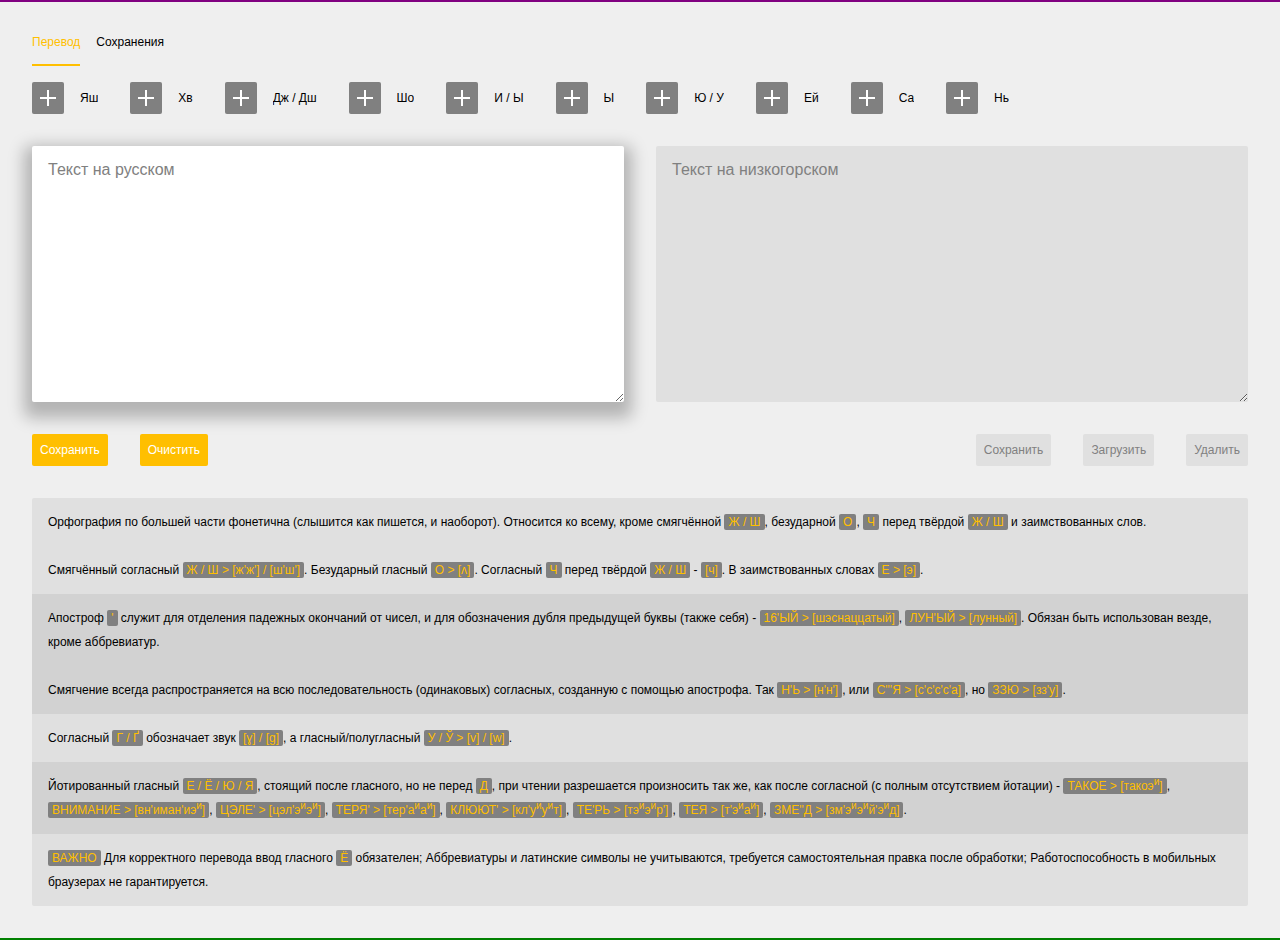
==== Translator.html @ 70d5c2d0 "Add files via upload" ====
<html>
<head>
	<title>Переводчик ~ НГСР</title>

	<link rel="icon" type="image/png" href="Icon.png" />
	<meta name="HandheldFriendly" content="true" />

	<style>
		* {
			margin: 0;
			padding: 0;

			outline: none;

			--color-black: #000000;
			--color-black-0625: rgba(0,0,0,0.0625);
			--color-black-125: rgba(0,0,0,0.125);
			--color-black-25: rgba(0,0,0,0.25);
			--color-gray: #808080;
			--color-white: #ffffff;
			--color-white-75: rgba(255,255,255,0.75);
			--color-orange: #ffbf00;
			--color-purple: #800080;
			--color-green: #008000;
		}

		html {
			background: var(--color-white);
		}

		body {
			display: flex;
			flex-direction: column;

			min-width: 768px;

			background: var(--color-black-0625);
		}

		body,
		button,
		select,
		input,
		textarea {
			color: var(--color-black);
			font: 12px Arial;
			line-height: 16px;
		}

		ul, ol {
			list-style: none;
		}

		button:not(:disabled):hover {
			cursor: pointer;
		}

		::placeholder {
			color: var(--color-gray);

			opacity: 1;
		}

		::selection {
			background: var(--color-orange);

			color: var(--color-white);
		}

		[_header] {
			height: 2px;

			background: var(--color-purple);
		}

		[_content] {
			padding: 32px;
		}

		[_flex] {
			display: flex;
		}

		[_flex~="h"] {
			flex-direction: row;
		}

		[_flex~="h"]:not([_flex~="stack"]) > *:not(:first-child) {
			margin-left: 32px;

			transition: 250ms ease margin-left;
		}

		[_flex~="v"] {
			flex-direction: column;
		}

		[_flex~="v"]:not([_flex~="stack"]) > *:not(:first-child) {
			margin-top: 32px;

			transition: 250ms ease margin-top;
		}

		[_flex~="space"] {
			justify-content: space-between;
		}

		[_flex~="center"] {
			align-items: center;
		}

		ul[_tab-switch] {
			display: flex;
		}

		ul[_tab-switch] li {
			position: relative;

			transition: 250ms ease;
			transition-property: margin-left, color;
			cursor: pointer;
		}

		ul[_tab-switch] li:not(:first-child) {
			margin-left: 16px;
		}

		ul[_tab-switch] li:hover {
			color: var(--color-gray);
		}

		ul[_tab-switch] li[current_] {
			color: var(--color-orange);

			cursor: default;
		}

		ul[_tab-switch] li:before,
		ul[_tab-switch] li:after {
			content: '';

			position: absolute;

			background: var(--color-gray);

			transition: 250ms ease;
			transition-property: background, opacity, transform;
		}

		ul[_tab-switch] li:before {
			top: 0;
			left: -16px;
			bottom: 0;

			width: 2px;

			opacity: 0;
			transform: scaleY(0);
		}

		ul[_tab-switch] li[current_]:before {
			background: var(--color-orange);

			transform: scaleY(1);
		}

		ul[_tab-switch] li:after {
			left: 0;
			right: 0;
			bottom: -16px;

			height: 2px;

			transform: scaleX(0);
		}

		ul[_tab-switch] li:hover:after {
			transform: scaleX(0.5);
		}

		ul[_tab-switch] li:not([data-tab-ref]):hover:after {
			transform: scaleX(0);
		}

		ul[_tab-switch] li[current_]:after {
			background: var(--color-orange);

			transform: scaleX(1);
		}

		[_tab] > *:not([current_]) {
			display: none;
		}

		[label_] {
			display: flex;
			align-items: center;

			min-width: 0;
		}

		[label_]:after {
			content: attr(label_);

			overflow: hidden;

			margin-left: 16px;

			text-overflow: ellipsis;
			white-space: nowrap;

			transition: 250ms ease margin-left;
		}

		[tip_] {
			position: relative;
		}

		[tip_]:before {
			content: attr(tip_);

			display: table;

			position: absolute;
			top: 100%;
			left: 50%;

			margin-top: 16px;
			padding: 8px;

			min-width: 16px;

			background: var(--color-white-75);
			backdrop-filter: blur(2px);
			border-radius: 2px;
			box-shadow: 0 2px 4px var(--color-black-25);

			text-align: center;
			white-space: nowrap;

			opacity: 0;
			transition: 250ms ease;
			transition-property: opacity, transform;
			transform: translate(-50%, -16px);
			pointer-events: none;
		}

		[tip_]:hover:before {
			opacity: 1;
			transition-delay: 1s;
			transform: translateX(-50%);
		}

		label {
			cursor: pointer;
			user-select: none;
		}

		label input {
			width: 0;
			height: 0;
		}

		label[_switch] {
			flex-shrink: 0;

			width: 64px;
			height: 32px;

			background: var(--color-black-0625);
			border-radius: 2px;

			transition: 250ms ease;
			transition-property: width, height;
		}

		label[_switch] div {
			display: flex;
			align-items: center;
			justify-content: center;

			width: 32px;
			height: 32px;

			background: var(--color-gray);
			border-radius: 2px;
			box-shadow: 0 0 0 16px transparent;

			transition: 250ms ease;
			transition-property: width, height, background, box-shadow, opacity, transform;
		}

		label[_switch]:hover div {
			opacity: 0.5;
		}

		label[_switch] input:focus + div {
			box-shadow: 0 0 0 2px var(--color-black-125);
		}

		label[_switch] input:checked + div {
			background: var(--color-orange);

			transform: translateX(100%);
		}

		label[_switch] div:before,
		label[_switch] div:after {
			content: '';

			position: absolute;

			width: 16px;
			height: 2px;

			background: var(--color-white);

			transition: 250ms ease;
			transition-property: width, height, transform;
			transform: none;
		}

		label[_switch] div:after {
			transform: rotate(90deg);
		}

		label[_switch] input:checked + div:before,
		label[_switch] input:checked + div:after {
			transform: rotate(180deg);
		}

		label[_file] div {
			padding: 8px;

			min-width: 32px;

			background: var(--color-orange);
			border-radius: 2px;
			box-shadow: 0 0 0 16px transparent;

			color: var(--color-white);

			transition: 250ms ease;
			transition-property: box-shadow, opacity;
		}

		label[_file]:hover div {
			opacity: 0.5;
		}

		label[_file] input:focus + div {
			box-shadow: 0 0 0 2px var(--color-black-125);
		}

		textarea {
			flex: 1;

			min-height: 256px;

			padding: 16px;

			border: none;
			border-radius: 2px;
			box-shadow:
				0 8px 16px 8px var(--color-black-25),
				0 0 0 16px transparent;

			transition: 250ms ease;
			transition-property: margin-top, margin-left, padding, box-shadow, font-size, line-height!important;
		}

		textarea:focus {
			box-shadow:
				0 8px 16px 8px var(--color-black-25),
				0 0 0 2px var(--color-black-125);
		}

		textarea[zoom_] {
			padding: 8px 16px;

			font-size: 16px;
			line-height: 32px;
		}

		textarea[readonly] {
			flex: 1;

			background: var(--color-black-0625);
			box-shadow: none;
		}

		button {
			padding: 8px;

			min-width: 32px;

			background: var(--color-orange);
			border: none;
			border-radius: 2px;
			box-shadow: 0 0 0 16px transparent;

			color: var(--color-white);

			transition: 250ms ease;
			transition-property: margin-top, margin-left, box-shadow, opacity!important;
			user-select: none;
		}

		button:hover {
			opacity: 0.5;
		}

		button:focus {
			box-shadow: 0 0 0 2px var(--color-black-125);
		}

		button:not([onclick]) {
			background: var(--color-black-0625);

			color: var(--color-gray);

			pointer-events: none;
		}

		ul[_list] {
			display: flex;
			flex-direction: column;

			overflow: hidden;

			background: var(--color-white);
			border-radius: 2px;
			box-shadow: 0 8px 16px 8px var(--color-black-25);

			transition: 250ms ease box-shadow;
		}

		ul[_list="footnote"] {
			background: var(--color-black-0625);
			box-shadow: none;
		}

		ul[_list] li {
			padding: 16px;
		}

		ul[_list] li:nth-child(2n) {
			background: var(--color-black-0625);
		}

		ul[_list="footnote"] li {
			padding: 12px 16px;

			line-height: 24px;
		}

		ul[_list="save"] li {
			display: flex;
			align-items: center;
		}

		ul[_list="save"] li > *:first-child {
			flex: 1 1;

			height: 16px;
			overflow: hidden;

			text-overflow: ellipsis;
			white-space: nowrap;
		}

		ul[_list="save"] li > *:not(:first-child) {
			margin-left: 16px;
		}

		ul[_list] b {
			display: inline-block;

			padding: 0 4px;

			background: var(--color-gray);
			border-radius: 2px;

			color: var(--color-orange);
			font-weight: normal;
			line-height: 16px;
		}

		ul[_list] sup {
			display: inline-block;

			margin-top: -4px;

			vertical-align: top;
			font-size: 10px;
		}

		@media screen and (max-width: 1366px) {
			label[_switch] {
				width: 32px;
			}

			label[_switch] input:checked + div {
				transform: translateX(0);
			}
		}

		@media screen and (max-width: 1024px) {
			[_flex~="h"]:not([_flex~="stack"]) > *:not(:first-child) {
				margin-left: 16px;
			}

			[_flex~="v"]:not([_flex~="stack"]) > *:not(:first-child) {
				margin-top: 16px;
			}

			ul[_tab-switch] li[current_] {
				margin-left: 16px;
			}

			ul[_tab-switch] li:not(:first-child)[current_] {
				margin-left: 32px;
			}

			ul[_tab-switch] li:before {
				opacity: 1;
			}

			ul[_tab-switch] li:after {
				opacity: 0;
			}

			label[_switch],
			label[_switch] div {
				width: 16px;
				height: 16px;
			}

			label[_switch] div:before,
			label[_switch] div:after {
				width: 8px;
			}

			textarea {
				box-shadow:
					0 4px 8px 4px var(--color-black-25),
					0 0 0 16px transparent;
			}

			textarea:not([readonly]):focus {
				box-shadow:
					0 4px 8px 4px var(--color-black-25),
					0 0 0 2px var(--color-black-125);
			}

			ul[_list]:not([_list="footnote"]) {
				box-shadow: 0 4px 8px 4px var(--color-black-25);
			}
		}

		[_footer] {
			height: 2px;

			margin-top: auto;

			background: var(--color-green);
		}
	</style>
	<script>
		//jQuery v3.4.1 | (c) JS Foundation and other contributors | jquery.org/license
		!function(e,t){"use strict";"object"==typeof module&&"object"==typeof module.exports?module.exports=e.document?t(e,!0):function(e){if(!e.document)throw new Error("jQuery requires a window with a document");return t(e)}:t(e)}("undefined"!=typeof window?window:this,function(C,e){"use strict";var t=[],E=C.document,r=Object.getPrototypeOf,s=t.slice,g=t.concat,u=t.push,i=t.indexOf,n={},o=n.toString,v=n.hasOwnProperty,a=v.toString,l=a.call(Object),y={},m=function(e){return"function"==typeof e&&"number"!=typeof e.nodeType},x=function(e){return null!=e&&e===e.window},c={type:!0,src:!0,nonce:!0,noModule:!0};function b(e,t,n){var r,i,o=(n=n||E).createElement("script");if(o.text=e,t)for(r in c)(i=t[r]||t.getAttribute&&t.getAttribute(r))&&o.setAttribute(r,i);n.head.appendChild(o).parentNode.removeChild(o)}function w(e){return null==e?e+"":"object"==typeof e||"function"==typeof e?n[o.call(e)]||"object":typeof e}var f="3.4.1",k=function(e,t){return new k.fn.init(e,t)},p=/^[\s\uFEFF\xA0]+|[\s\uFEFF\xA0]+$/g;function d(e){var t=!!e&&"length"in e&&e.length,n=w(e);return!m(e)&&!x(e)&&("array"===n||0===t||"number"==typeof t&&0<t&&t-1 in e)}k.fn=k.prototype={jquery:f,constructor:k,length:0,toArray:function(){return s.call(this)},get:function(e){return null==e?s.call(this):e<0?this[e+this.length]:this[e]},pushStack:function(e){var t=k.merge(this.constructor(),e);return t.prevObject=this,t},each:function(e){return k.each(this,e)},map:function(n){return this.pushStack(k.map(this,function(e,t){return n.call(e,t,e)}))},slice:function(){return this.pushStack(s.apply(this,arguments))},first:function(){return this.eq(0)},last:function(){return this.eq(-1)},eq:function(e){var t=this.length,n=+e+(e<0?t:0);return this.pushStack(0<=n&&n<t?[this[n]]:[])},end:function(){return this.prevObject||this.constructor()},push:u,sort:t.sort,splice:t.splice},k.extend=k.fn.extend=function(){var e,t,n,r,i,o,a=arguments[0]||{},s=1,u=arguments.length,l=!1;for("boolean"==typeof a&&(l=a,a=arguments[s]||{},s++),"object"==typeof a||m(a)||(a={}),s===u&&(a=this,s--);s<u;s++)if(null!=(e=arguments[s]))for(t in e)r=e[t],"__proto__"!==t&&a!==r&&(l&&r&&(k.isPlainObject(r)||(i=Array.isArray(r)))?(n=a[t],o=i&&!Array.isArray(n)?[]:i||k.isPlainObject(n)?n:{},i=!1,a[t]=k.extend(l,o,r)):void 0!==r&&(a[t]=r));return a},k.extend({expando:"jQuery"+(f+Math.random()).replace(/\D/g,""),isReady:!0,error:function(e){throw new Error(e)},noop:function(){},isPlainObject:function(e){var t,n;return!(!e||"[object Object]"!==o.call(e))&&(!(t=r(e))||"function"==typeof(n=v.call(t,"constructor")&&t.constructor)&&a.call(n)===l)},isEmptyObject:function(e){var t;for(t in e)return!1;return!0},globalEval:function(e,t){b(e,{nonce:t&&t.nonce})},each:function(e,t){var n,r=0;if(d(e)){for(n=e.length;r<n;r++)if(!1===t.call(e[r],r,e[r]))break}else for(r in e)if(!1===t.call(e[r],r,e[r]))break;return e},trim:function(e){return null==e?"":(e+"").replace(p,"")},makeArray:function(e,t){var n=t||[];return null!=e&&(d(Object(e))?k.merge(n,"string"==typeof e?[e]:e):u.call(n,e)),n},inArray:function(e,t,n){return null==t?-1:i.call(t,e,n)},merge:function(e,t){for(var n=+t.length,r=0,i=e.length;r<n;r++)e[i++]=t[r];return e.length=i,e},grep:function(e,t,n){for(var r=[],i=0,o=e.length,a=!n;i<o;i++)!t(e[i],i)!==a&&r.push(e[i]);return r},map:function(e,t,n){var r,i,o=0,a=[];if(d(e))for(r=e.length;o<r;o++)null!=(i=t(e[o],o,n))&&a.push(i);else for(o in e)null!=(i=t(e[o],o,n))&&a.push(i);return g.apply([],a)},guid:1,support:y}),"function"==typeof Symbol&&(k.fn[Symbol.iterator]=t[Symbol.iterator]),k.each("Boolean Number String Function Array Date RegExp Object Error Symbol".split(" "),function(e,t){n["[object "+t+"]"]=t.toLowerCase()});var h=function(n){var e,d,b,o,i,h,f,g,w,u,l,T,C,a,E,v,s,c,y,k="sizzle"+1*new Date,m=n.document,S=0,r=0,p=ue(),x=ue(),N=ue(),A=ue(),D=function(e,t){return e===t&&(l=!0),0},j={}.hasOwnProperty,t=[],q=t.pop,L=t.push,H=t.push,O=t.slice,P=function(e,t){for(var n=0,r=e.length;n<r;n++)if(e[n]===t)return n;return-1},R="checked|selected|async|autofocus|autoplay|controls|defer|disabled|hidden|ismap|loop|multiple|open|readonly|required|scoped",M="[\\x20\\t\\r\\n\\f]",I="(?:\\\\.|[\\w-]|[^\0-\\xa0])+",W="\\["+M+"*("+I+")(?:"+M+"*([*^$|!~]?=)"+M+"*(?:'((?:\\\\.|[^\\\\'])*)'|\"((?:\\\\.|[^\\\\\"])*)\"|("+I+"))|)"+M+"*\\]",$=":("+I+")(?:\\((('((?:\\\\.|[^\\\\'])*)'|\"((?:\\\\.|[^\\\\\"])*)\")|((?:\\\\.|[^\\\\()[\\]]|"+W+")*)|.*)\\)|)",F=new RegExp(M+"+","g"),B=new RegExp("^"+M+"+|((?:^|[^\\\\])(?:\\\\.)*)"+M+"+$","g"),_=new RegExp("^"+M+"*,"+M+"*"),z=new RegExp("^"+M+"*([>+~]|"+M+")"+M+"*"),U=new RegExp(M+"|>"),X=new RegExp($),V=new RegExp("^"+I+"$"),G={ID:new RegExp("^#("+I+")"),CLASS:new RegExp("^\\.("+I+")"),TAG:new RegExp("^("+I+"|[*])"),ATTR:new RegExp("^"+W),PSEUDO:new RegExp("^"+$),CHILD:new RegExp("^:(only|first|last|nth|nth-last)-(child|of-type)(?:\\("+M+"*(even|odd|(([+-]|)(\\d*)n|)"+M+"*(?:([+-]|)"+M+"*(\\d+)|))"+M+"*\\)|)","i"),bool:new RegExp("^(?:"+R+")$","i"),needsContext:new RegExp("^"+M+"*[>+~]|:(even|odd|eq|gt|lt|nth|first|last)(?:\\("+M+"*((?:-\\d)?\\d*)"+M+"*\\)|)(?=[^-]|$)","i")},Y=/HTML$/i,Q=/^(?:input|select|textarea|button)$/i,J=/^h\d$/i,K=/^[^{]+\{\s*\[native \w/,Z=/^(?:#([\w-]+)|(\w+)|\.([\w-]+))$/,ee=/[+~]/,te=new RegExp("\\\\([\\da-f]{1,6}"+M+"?|("+M+")|.)","ig"),ne=function(e,t,n){var r="0x"+t-65536;return r!=r||n?t:r<0?String.fromCharCode(r+65536):String.fromCharCode(r>>10|55296,1023&r|56320)},re=/([\0-\x1f\x7f]|^-?\d)|^-$|[^\0-\x1f\x7f-\uFFFF\w-]/g,ie=function(e,t){return t?"\0"===e?"\ufffd":e.slice(0,-1)+"\\"+e.charCodeAt(e.length-1).toString(16)+" ":"\\"+e},oe=function(){T()},ae=be(function(e){return!0===e.disabled&&"fieldset"===e.nodeName.toLowerCase()},{dir:"parentNode",next:"legend"});try{H.apply(t=O.call(m.childNodes),m.childNodes),t[m.childNodes.length].nodeType}catch(e){H={apply:t.length?function(e,t){L.apply(e,O.call(t))}:function(e,t){var n=e.length,r=0;while(e[n++]=t[r++]);e.length=n-1}}}function se(t,e,n,r){var i,o,a,s,u,l,c,f=e&&e.ownerDocument,p=e?e.nodeType:9;if(n=n||[],"string"!=typeof t||!t||1!==p&&9!==p&&11!==p)return n;if(!r&&((e?e.ownerDocument||e:m)!==C&&T(e),e=e||C,E)){if(11!==p&&(u=Z.exec(t)))if(i=u[1]){if(9===p){if(!(a=e.getElementById(i)))return n;if(a.id===i)return n.push(a),n}else if(f&&(a=f.getElementById(i))&&y(e,a)&&a.id===i)return n.push(a),n}else{if(u[2])return H.apply(n,e.getElementsByTagName(t)),n;if((i=u[3])&&d.getElementsByClassName&&e.getElementsByClassName)return H.apply(n,e.getElementsByClassName(i)),n}if(d.qsa&&!A[t+" "]&&(!v||!v.test(t))&&(1!==p||"object"!==e.nodeName.toLowerCase())){if(c=t,f=e,1===p&&U.test(t)){(s=e.getAttribute("id"))?s=s.replace(re,ie):e.setAttribute("id",s=k),o=(l=h(t)).length;while(o--)l[o]="#"+s+" "+xe(l[o]);c=l.join(","),f=ee.test(t)&&ye(e.parentNode)||e}try{return H.apply(n,f.querySelectorAll(c)),n}catch(e){A(t,!0)}finally{s===k&&e.removeAttribute("id")}}}return g(t.replace(B,"$1"),e,n,r)}function ue(){var r=[];return function e(t,n){return r.push(t+" ")>b.cacheLength&&delete e[r.shift()],e[t+" "]=n}}function le(e){return e[k]=!0,e}function ce(e){var t=C.createElement("fieldset");try{return!!e(t)}catch(e){return!1}finally{t.parentNode&&t.parentNode.removeChild(t),t=null}}function fe(e,t){var n=e.split("|"),r=n.length;while(r--)b.attrHandle[n[r]]=t}function pe(e,t){var n=t&&e,r=n&&1===e.nodeType&&1===t.nodeType&&e.sourceIndex-t.sourceIndex;if(r)return r;if(n)while(n=n.nextSibling)if(n===t)return-1;return e?1:-1}function de(t){return function(e){return"input"===e.nodeName.toLowerCase()&&e.type===t}}function he(n){return function(e){var t=e.nodeName.toLowerCase();return("input"===t||"button"===t)&&e.type===n}}function ge(t){return function(e){return"form"in e?e.parentNode&&!1===e.disabled?"label"in e?"label"in e.parentNode?e.parentNode.disabled===t:e.disabled===t:e.isDisabled===t||e.isDisabled!==!t&&ae(e)===t:e.disabled===t:"label"in e&&e.disabled===t}}function ve(a){return le(function(o){return o=+o,le(function(e,t){var n,r=a([],e.length,o),i=r.length;while(i--)e[n=r[i]]&&(e[n]=!(t[n]=e[n]))})})}function ye(e){return e&&"undefined"!=typeof e.getElementsByTagName&&e}for(e in d=se.support={},i=se.isXML=function(e){var t=e.namespaceURI,n=(e.ownerDocument||e).documentElement;return!Y.test(t||n&&n.nodeName||"HTML")},T=se.setDocument=function(e){var t,n,r=e?e.ownerDocument||e:m;return r!==C&&9===r.nodeType&&r.documentElement&&(a=(C=r).documentElement,E=!i(C),m!==C&&(n=C.defaultView)&&n.top!==n&&(n.addEventListener?n.addEventListener("unload",oe,!1):n.attachEvent&&n.attachEvent("onunload",oe)),d.attributes=ce(function(e){return e.className="i",!e.getAttribute("className")}),d.getElementsByTagName=ce(function(e){return e.appendChild(C.createComment("")),!e.getElementsByTagName("*").length}),d.getElementsByClassName=K.test(C.getElementsByClassName),d.getById=ce(function(e){return a.appendChild(e).id=k,!C.getElementsByName||!C.getElementsByName(k).length}),d.getById?(b.filter.ID=function(e){var t=e.replace(te,ne);return function(e){return e.getAttribute("id")===t}},b.find.ID=function(e,t){if("undefined"!=typeof t.getElementById&&E){var n=t.getElementById(e);return n?[n]:[]}}):(b.filter.ID=function(e){var n=e.replace(te,ne);return function(e){var t="undefined"!=typeof e.getAttributeNode&&e.getAttributeNode("id");return t&&t.value===n}},b.find.ID=function(e,t){if("undefined"!=typeof t.getElementById&&E){var n,r,i,o=t.getElementById(e);if(o){if((n=o.getAttributeNode("id"))&&n.value===e)return[o];i=t.getElementsByName(e),r=0;while(o=i[r++])if((n=o.getAttributeNode("id"))&&n.value===e)return[o]}return[]}}),b.find.TAG=d.getElementsByTagName?function(e,t){return"undefined"!=typeof t.getElementsByTagName?t.getElementsByTagName(e):d.qsa?t.querySelectorAll(e):void 0}:function(e,t){var n,r=[],i=0,o=t.getElementsByTagName(e);if("*"===e){while(n=o[i++])1===n.nodeType&&r.push(n);return r}return o},b.find.CLASS=d.getElementsByClassName&&function(e,t){if("undefined"!=typeof t.getElementsByClassName&&E)return t.getElementsByClassName(e)},s=[],v=[],(d.qsa=K.test(C.querySelectorAll))&&(ce(function(e){a.appendChild(e).innerHTML="<a id='"+k+"'></a><select id='"+k+"-\r\\' msallowcapture=''><option selected=''></option></select>",e.querySelectorAll("[msallowcapture^='']").length&&v.push("[*^$]="+M+"*(?:''|\"\")"),e.querySelectorAll("[selected]").length||v.push("\\["+M+"*(?:value|"+R+")"),e.querySelectorAll("[id~="+k+"-]").length||v.push("~="),e.querySelectorAll(":checked").length||v.push(":checked"),e.querySelectorAll("a#"+k+"+*").length||v.push(".#.+[+~]")}),ce(function(e){e.innerHTML="<a href='' disabled='disabled'></a><select disabled='disabled'><option/></select>";var t=C.createElement("input");t.setAttribute("type","hidden"),e.appendChild(t).setAttribute("name","D"),e.querySelectorAll("[name=d]").length&&v.push("name"+M+"*[*^$|!~]?="),2!==e.querySelectorAll(":enabled").length&&v.push(":enabled",":disabled"),a.appendChild(e).disabled=!0,2!==e.querySelectorAll(":disabled").length&&v.push(":enabled",":disabled"),e.querySelectorAll("*,:x"),v.push(",.*:")})),(d.matchesSelector=K.test(c=a.matches||a.webkitMatchesSelector||a.mozMatchesSelector||a.oMatchesSelector||a.msMatchesSelector))&&ce(function(e){d.disconnectedMatch=c.call(e,"*"),c.call(e,"[s!='']:x"),s.push("!=",$)}),v=v.length&&new RegExp(v.join("|")),s=s.length&&new RegExp(s.join("|")),t=K.test(a.compareDocumentPosition),y=t||K.test(a.contains)?function(e,t){var n=9===e.nodeType?e.documentElement:e,r=t&&t.parentNode;return e===r||!(!r||1!==r.nodeType||!(n.contains?n.contains(r):e.compareDocumentPosition&&16&e.compareDocumentPosition(r)))}:function(e,t){if(t)while(t=t.parentNode)if(t===e)return!0;return!1},D=t?function(e,t){if(e===t)return l=!0,0;var n=!e.compareDocumentPosition-!t.compareDocumentPosition;return n||(1&(n=(e.ownerDocument||e)===(t.ownerDocument||t)?e.compareDocumentPosition(t):1)||!d.sortDetached&&t.compareDocumentPosition(e)===n?e===C||e.ownerDocument===m&&y(m,e)?-1:t===C||t.ownerDocument===m&&y(m,t)?1:u?P(u,e)-P(u,t):0:4&n?-1:1)}:function(e,t){if(e===t)return l=!0,0;var n,r=0,i=e.parentNode,o=t.parentNode,a=[e],s=[t];if(!i||!o)return e===C?-1:t===C?1:i?-1:o?1:u?P(u,e)-P(u,t):0;if(i===o)return pe(e,t);n=e;while(n=n.parentNode)a.unshift(n);n=t;while(n=n.parentNode)s.unshift(n);while(a[r]===s[r])r++;return r?pe(a[r],s[r]):a[r]===m?-1:s[r]===m?1:0}),C},se.matches=function(e,t){return se(e,null,null,t)},se.matchesSelector=function(e,t){if((e.ownerDocument||e)!==C&&T(e),d.matchesSelector&&E&&!A[t+" "]&&(!s||!s.test(t))&&(!v||!v.test(t)))try{var n=c.call(e,t);if(n||d.disconnectedMatch||e.document&&11!==e.document.nodeType)return n}catch(e){A(t,!0)}return 0<se(t,C,null,[e]).length},se.contains=function(e,t){return(e.ownerDocument||e)!==C&&T(e),y(e,t)},se.attr=function(e,t){(e.ownerDocument||e)!==C&&T(e);var n=b.attrHandle[t.toLowerCase()],r=n&&j.call(b.attrHandle,t.toLowerCase())?n(e,t,!E):void 0;return void 0!==r?r:d.attributes||!E?e.getAttribute(t):(r=e.getAttributeNode(t))&&r.specified?r.value:null},se.escape=function(e){return(e+"").replace(re,ie)},se.error=function(e){throw new Error("Syntax error, unrecognized expression: "+e)},se.uniqueSort=function(e){var t,n=[],r=0,i=0;if(l=!d.detectDuplicates,u=!d.sortStable&&e.slice(0),e.sort(D),l){while(t=e[i++])t===e[i]&&(r=n.push(i));while(r--)e.splice(n[r],1)}return u=null,e},o=se.getText=function(e){var t,n="",r=0,i=e.nodeType;if(i){if(1===i||9===i||11===i){if("string"==typeof e.textContent)return e.textContent;for(e=e.firstChild;e;e=e.nextSibling)n+=o(e)}else if(3===i||4===i)return e.nodeValue}else while(t=e[r++])n+=o(t);return n},(b=se.selectors={cacheLength:50,createPseudo:le,match:G,attrHandle:{},find:{},relative:{">":{dir:"parentNode",first:!0}," ":{dir:"parentNode"},"+":{dir:"previousSibling",first:!0},"~":{dir:"previousSibling"}},preFilter:{ATTR:function(e){return e[1]=e[1].replace(te,ne),e[3]=(e[3]||e[4]||e[5]||"").replace(te,ne),"~="===e[2]&&(e[3]=" "+e[3]+" "),e.slice(0,4)},CHILD:function(e){return e[1]=e[1].toLowerCase(),"nth"===e[1].slice(0,3)?(e[3]||se.error(e[0]),e[4]=+(e[4]?e[5]+(e[6]||1):2*("even"===e[3]||"odd"===e[3])),e[5]=+(e[7]+e[8]||"odd"===e[3])):e[3]&&se.error(e[0]),e},PSEUDO:function(e){var t,n=!e[6]&&e[2];return G.CHILD.test(e[0])?null:(e[3]?e[2]=e[4]||e[5]||"":n&&X.test(n)&&(t=h(n,!0))&&(t=n.indexOf(")",n.length-t)-n.length)&&(e[0]=e[0].slice(0,t),e[2]=n.slice(0,t)),e.slice(0,3))}},filter:{TAG:function(e){var t=e.replace(te,ne).toLowerCase();return"*"===e?function(){return!0}:function(e){return e.nodeName&&e.nodeName.toLowerCase()===t}},CLASS:function(e){var t=p[e+" "];return t||(t=new RegExp("(^|"+M+")"+e+"("+M+"|$)"))&&p(e,function(e){return t.test("string"==typeof e.className&&e.className||"undefined"!=typeof e.getAttribute&&e.getAttribute("class")||"")})},ATTR:function(n,r,i){return function(e){var t=se.attr(e,n);return null==t?"!="===r:!r||(t+="","="===r?t===i:"!="===r?t!==i:"^="===r?i&&0===t.indexOf(i):"*="===r?i&&-1<t.indexOf(i):"$="===r?i&&t.slice(-i.length)===i:"~="===r?-1<(" "+t.replace(F," ")+" ").indexOf(i):"|="===r&&(t===i||t.slice(0,i.length+1)===i+"-"))}},CHILD:function(h,e,t,g,v){var y="nth"!==h.slice(0,3),m="last"!==h.slice(-4),x="of-type"===e;return 1===g&&0===v?function(e){return!!e.parentNode}:function(e,t,n){var r,i,o,a,s,u,l=y!==m?"nextSibling":"previousSibling",c=e.parentNode,f=x&&e.nodeName.toLowerCase(),p=!n&&!x,d=!1;if(c){if(y){while(l){a=e;while(a=a[l])if(x?a.nodeName.toLowerCase()===f:1===a.nodeType)return!1;u=l="only"===h&&!u&&"nextSibling"}return!0}if(u=[m?c.firstChild:c.lastChild],m&&p){d=(s=(r=(i=(o=(a=c)[k]||(a[k]={}))[a.uniqueID]||(o[a.uniqueID]={}))[h]||[])[0]===S&&r[1])&&r[2],a=s&&c.childNodes[s];while(a=++s&&a&&a[l]||(d=s=0)||u.pop())if(1===a.nodeType&&++d&&a===e){i[h]=[S,s,d];break}}else if(p&&(d=s=(r=(i=(o=(a=e)[k]||(a[k]={}))[a.uniqueID]||(o[a.uniqueID]={}))[h]||[])[0]===S&&r[1]),!1===d)while(a=++s&&a&&a[l]||(d=s=0)||u.pop())if((x?a.nodeName.toLowerCase()===f:1===a.nodeType)&&++d&&(p&&((i=(o=a[k]||(a[k]={}))[a.uniqueID]||(o[a.uniqueID]={}))[h]=[S,d]),a===e))break;return(d-=v)===g||d%g==0&&0<=d/g}}},PSEUDO:function(e,o){var t,a=b.pseudos[e]||b.setFilters[e.toLowerCase()]||se.error("unsupported pseudo: "+e);return a[k]?a(o):1<a.length?(t=[e,e,"",o],b.setFilters.hasOwnProperty(e.toLowerCase())?le(function(e,t){var n,r=a(e,o),i=r.length;while(i--)e[n=P(e,r[i])]=!(t[n]=r[i])}):function(e){return a(e,0,t)}):a}},pseudos:{not:le(function(e){var r=[],i=[],s=f(e.replace(B,"$1"));return s[k]?le(function(e,t,n,r){var i,o=s(e,null,r,[]),a=e.length;while(a--)(i=o[a])&&(e[a]=!(t[a]=i))}):function(e,t,n){return r[0]=e,s(r,null,n,i),r[0]=null,!i.pop()}}),has:le(function(t){return function(e){return 0<se(t,e).length}}),contains:le(function(t){return t=t.replace(te,ne),function(e){return-1<(e.textContent||o(e)).indexOf(t)}}),lang:le(function(n){return V.test(n||"")||se.error("unsupported lang: "+n),n=n.replace(te,ne).toLowerCase(),function(e){var t;do{if(t=E?e.lang:e.getAttribute("xml:lang")||e.getAttribute("lang"))return(t=t.toLowerCase())===n||0===t.indexOf(n+"-")}while((e=e.parentNode)&&1===e.nodeType);return!1}}),target:function(e){var t=n.location&&n.location.hash;return t&&t.slice(1)===e.id},root:function(e){return e===a},focus:function(e){return e===C.activeElement&&(!C.hasFocus||C.hasFocus())&&!!(e.type||e.href||~e.tabIndex)},enabled:ge(!1),disabled:ge(!0),checked:function(e){var t=e.nodeName.toLowerCase();return"input"===t&&!!e.checked||"option"===t&&!!e.selected},selected:function(e){return e.parentNode&&e.parentNode.selectedIndex,!0===e.selected},empty:function(e){for(e=e.firstChild;e;e=e.nextSibling)if(e.nodeType<6)return!1;return!0},parent:function(e){return!b.pseudos.empty(e)},header:function(e){return J.test(e.nodeName)},input:function(e){return Q.test(e.nodeName)},button:function(e){var t=e.nodeName.toLowerCase();return"input"===t&&"button"===e.type||"button"===t},text:function(e){var t;return"input"===e.nodeName.toLowerCase()&&"text"===e.type&&(null==(t=e.getAttribute("type"))||"text"===t.toLowerCase())},first:ve(function(){return[0]}),last:ve(function(e,t){return[t-1]}),eq:ve(function(e,t,n){return[n<0?n+t:n]}),even:ve(function(e,t){for(var n=0;n<t;n+=2)e.push(n);return e}),odd:ve(function(e,t){for(var n=1;n<t;n+=2)e.push(n);return e}),lt:ve(function(e,t,n){for(var r=n<0?n+t:t<n?t:n;0<=--r;)e.push(r);return e}),gt:ve(function(e,t,n){for(var r=n<0?n+t:n;++r<t;)e.push(r);return e})}}).pseudos.nth=b.pseudos.eq,{radio:!0,checkbox:!0,file:!0,password:!0,image:!0})b.pseudos[e]=de(e);for(e in{submit:!0,reset:!0})b.pseudos[e]=he(e);function me(){}function xe(e){for(var t=0,n=e.length,r="";t<n;t++)r+=e[t].value;return r}function be(s,e,t){var u=e.dir,l=e.next,c=l||u,f=t&&"parentNode"===c,p=r++;return e.first?function(e,t,n){while(e=e[u])if(1===e.nodeType||f)return s(e,t,n);return!1}:function(e,t,n){var r,i,o,a=[S,p];if(n){while(e=e[u])if((1===e.nodeType||f)&&s(e,t,n))return!0}else while(e=e[u])if(1===e.nodeType||f)if(i=(o=e[k]||(e[k]={}))[e.uniqueID]||(o[e.uniqueID]={}),l&&l===e.nodeName.toLowerCase())e=e[u]||e;else{if((r=i[c])&&r[0]===S&&r[1]===p)return a[2]=r[2];if((i[c]=a)[2]=s(e,t,n))return!0}return!1}}function we(i){return 1<i.length?function(e,t,n){var r=i.length;while(r--)if(!i[r](e,t,n))return!1;return!0}:i[0]}function Te(e,t,n,r,i){for(var o,a=[],s=0,u=e.length,l=null!=t;s<u;s++)(o=e[s])&&(n&&!n(o,r,i)||(a.push(o),l&&t.push(s)));return a}function Ce(d,h,g,v,y,e){return v&&!v[k]&&(v=Ce(v)),y&&!y[k]&&(y=Ce(y,e)),le(function(e,t,n,r){var i,o,a,s=[],u=[],l=t.length,c=e||function(e,t,n){for(var r=0,i=t.length;r<i;r++)se(e,t[r],n);return n}(h||"*",n.nodeType?[n]:n,[]),f=!d||!e&&h?c:Te(c,s,d,n,r),p=g?y||(e?d:l||v)?[]:t:f;if(g&&g(f,p,n,r),v){i=Te(p,u),v(i,[],n,r),o=i.length;while(o--)(a=i[o])&&(p[u[o]]=!(f[u[o]]=a))}if(e){if(y||d){if(y){i=[],o=p.length;while(o--)(a=p[o])&&i.push(f[o]=a);y(null,p=[],i,r)}o=p.length;while(o--)(a=p[o])&&-1<(i=y?P(e,a):s[o])&&(e[i]=!(t[i]=a))}}else p=Te(p===t?p.splice(l,p.length):p),y?y(null,t,p,r):H.apply(t,p)})}function Ee(e){for(var i,t,n,r=e.length,o=b.relative[e[0].type],a=o||b.relative[" "],s=o?1:0,u=be(function(e){return e===i},a,!0),l=be(function(e){return-1<P(i,e)},a,!0),c=[function(e,t,n){var r=!o&&(n||t!==w)||((i=t).nodeType?u(e,t,n):l(e,t,n));return i=null,r}];s<r;s++)if(t=b.relative[e[s].type])c=[be(we(c),t)];else{if((t=b.filter[e[s].type].apply(null,e[s].matches))[k]){for(n=++s;n<r;n++)if(b.relative[e[n].type])break;return Ce(1<s&&we(c),1<s&&xe(e.slice(0,s-1).concat({value:" "===e[s-2].type?"*":""})).replace(B,"$1"),t,s<n&&Ee(e.slice(s,n)),n<r&&Ee(e=e.slice(n)),n<r&&xe(e))}c.push(t)}return we(c)}return me.prototype=b.filters=b.pseudos,b.setFilters=new me,h=se.tokenize=function(e,t){var n,r,i,o,a,s,u,l=x[e+" "];if(l)return t?0:l.slice(0);a=e,s=[],u=b.preFilter;while(a){for(o in n&&!(r=_.exec(a))||(r&&(a=a.slice(r[0].length)||a),s.push(i=[])),n=!1,(r=z.exec(a))&&(n=r.shift(),i.push({value:n,type:r[0].replace(B," ")}),a=a.slice(n.length)),b.filter)!(r=G[o].exec(a))||u[o]&&!(r=u[o](r))||(n=r.shift(),i.push({value:n,type:o,matches:r}),a=a.slice(n.length));if(!n)break}return t?a.length:a?se.error(e):x(e,s).slice(0)},f=se.compile=function(e,t){var n,v,y,m,x,r,i=[],o=[],a=N[e+" "];if(!a){t||(t=h(e)),n=t.length;while(n--)(a=Ee(t[n]))[k]?i.push(a):o.push(a);(a=N(e,(v=o,m=0<(y=i).length,x=0<v.length,r=function(e,t,n,r,i){var o,a,s,u=0,l="0",c=e&&[],f=[],p=w,d=e||x&&b.find.TAG("*",i),h=S+=null==p?1:Math.random()||.1,g=d.length;for(i&&(w=t===C||t||i);l!==g&&null!=(o=d[l]);l++){if(x&&o){a=0,t||o.ownerDocument===C||(T(o),n=!E);while(s=v[a++])if(s(o,t||C,n)){r.push(o);break}i&&(S=h)}m&&((o=!s&&o)&&u--,e&&c.push(o))}if(u+=l,m&&l!==u){a=0;while(s=y[a++])s(c,f,t,n);if(e){if(0<u)while(l--)c[l]||f[l]||(f[l]=q.call(r));f=Te(f)}H.apply(r,f),i&&!e&&0<f.length&&1<u+y.length&&se.uniqueSort(r)}return i&&(S=h,w=p),c},m?le(r):r))).selector=e}return a},g=se.select=function(e,t,n,r){var i,o,a,s,u,l="function"==typeof e&&e,c=!r&&h(e=l.selector||e);if(n=n||[],1===c.length){if(2<(o=c[0]=c[0].slice(0)).length&&"ID"===(a=o[0]).type&&9===t.nodeType&&E&&b.relative[o[1].type]){if(!(t=(b.find.ID(a.matches[0].replace(te,ne),t)||[])[0]))return n;l&&(t=t.parentNode),e=e.slice(o.shift().value.length)}i=G.needsContext.test(e)?0:o.length;while(i--){if(a=o[i],b.relative[s=a.type])break;if((u=b.find[s])&&(r=u(a.matches[0].replace(te,ne),ee.test(o[0].type)&&ye(t.parentNode)||t))){if(o.splice(i,1),!(e=r.length&&xe(o)))return H.apply(n,r),n;break}}}return(l||f(e,c))(r,t,!E,n,!t||ee.test(e)&&ye(t.parentNode)||t),n},d.sortStable=k.split("").sort(D).join("")===k,d.detectDuplicates=!!l,T(),d.sortDetached=ce(function(e){return 1&e.compareDocumentPosition(C.createElement("fieldset"))}),ce(function(e){return e.innerHTML="<a href='#'></a>","#"===e.firstChild.getAttribute("href")})||fe("type|href|height|width",function(e,t,n){if(!n)return e.getAttribute(t,"type"===t.toLowerCase()?1:2)}),d.attributes&&ce(function(e){return e.innerHTML="<input/>",e.firstChild.setAttribute("value",""),""===e.firstChild.getAttribute("value")})||fe("value",function(e,t,n){if(!n&&"input"===e.nodeName.toLowerCase())return e.defaultValue}),ce(function(e){return null==e.getAttribute("disabled")})||fe(R,function(e,t,n){var r;if(!n)return!0===e[t]?t.toLowerCase():(r=e.getAttributeNode(t))&&r.specified?r.value:null}),se}(C);k.find=h,k.expr=h.selectors,k.expr[":"]=k.expr.pseudos,k.uniqueSort=k.unique=h.uniqueSort,k.text=h.getText,k.isXMLDoc=h.isXML,k.contains=h.contains,k.escapeSelector=h.escape;var T=function(e,t,n){var r=[],i=void 0!==n;while((e=e[t])&&9!==e.nodeType)if(1===e.nodeType){if(i&&k(e).is(n))break;r.push(e)}return r},S=function(e,t){for(var n=[];e;e=e.nextSibling)1===e.nodeType&&e!==t&&n.push(e);return n},N=k.expr.match.needsContext;function A(e,t){return e.nodeName&&e.nodeName.toLowerCase()===t.toLowerCase()}var D=/^<([a-z][^\/\0>:\x20\t\r\n\f]*)[\x20\t\r\n\f]*\/?>(?:<\/\1>|)$/i;function j(e,n,r){return m(n)?k.grep(e,function(e,t){return!!n.call(e,t,e)!==r}):n.nodeType?k.grep(e,function(e){return e===n!==r}):"string"!=typeof n?k.grep(e,function(e){return-1<i.call(n,e)!==r}):k.filter(n,e,r)}k.filter=function(e,t,n){var r=t[0];return n&&(e=":not("+e+")"),1===t.length&&1===r.nodeType?k.find.matchesSelector(r,e)?[r]:[]:k.find.matches(e,k.grep(t,function(e){return 1===e.nodeType}))},k.fn.extend({find:function(e){var t,n,r=this.length,i=this;if("string"!=typeof e)return this.pushStack(k(e).filter(function(){for(t=0;t<r;t++)if(k.contains(i[t],this))return!0}));for(n=this.pushStack([]),t=0;t<r;t++)k.find(e,i[t],n);return 1<r?k.uniqueSort(n):n},filter:function(e){return this.pushStack(j(this,e||[],!1))},not:function(e){return this.pushStack(j(this,e||[],!0))},is:function(e){return!!j(this,"string"==typeof e&&N.test(e)?k(e):e||[],!1).length}});var q,L=/^(?:\s*(<[\w\W]+>)[^>]*|#([\w-]+))$/;(k.fn.init=function(e,t,n){var r,i;if(!e)return this;if(n=n||q,"string"==typeof e){if(!(r="<"===e[0]&&">"===e[e.length-1]&&3<=e.length?[null,e,null]:L.exec(e))||!r[1]&&t)return!t||t.jquery?(t||n).find(e):this.constructor(t).find(e);if(r[1]){if(t=t instanceof k?t[0]:t,k.merge(this,k.parseHTML(r[1],t&&t.nodeType?t.ownerDocument||t:E,!0)),D.test(r[1])&&k.isPlainObject(t))for(r in t)m(this[r])?this[r](t[r]):this.attr(r,t[r]);return this}return(i=E.getElementById(r[2]))&&(this[0]=i,this.length=1),this}return e.nodeType?(this[0]=e,this.length=1,this):m(e)?void 0!==n.ready?n.ready(e):e(k):k.makeArray(e,this)}).prototype=k.fn,q=k(E);var H=/^(?:parents|prev(?:Until|All))/,O={children:!0,contents:!0,next:!0,prev:!0};function P(e,t){while((e=e[t])&&1!==e.nodeType);return e}k.fn.extend({has:function(e){var t=k(e,this),n=t.length;return this.filter(function(){for(var e=0;e<n;e++)if(k.contains(this,t[e]))return!0})},closest:function(e,t){var n,r=0,i=this.length,o=[],a="string"!=typeof e&&k(e);if(!N.test(e))for(;r<i;r++)for(n=this[r];n&&n!==t;n=n.parentNode)if(n.nodeType<11&&(a?-1<a.index(n):1===n.nodeType&&k.find.matchesSelector(n,e))){o.push(n);break}return this.pushStack(1<o.length?k.uniqueSort(o):o)},index:function(e){return e?"string"==typeof e?i.call(k(e),this[0]):i.call(this,e.jquery?e[0]:e):this[0]&&this[0].parentNode?this.first().prevAll().length:-1},add:function(e,t){return this.pushStack(k.uniqueSort(k.merge(this.get(),k(e,t))))},addBack:function(e){return this.add(null==e?this.prevObject:this.prevObject.filter(e))}}),k.each({parent:function(e){var t=e.parentNode;return t&&11!==t.nodeType?t:null},parents:function(e){return T(e,"parentNode")},parentsUntil:function(e,t,n){return T(e,"parentNode",n)},next:function(e){return P(e,"nextSibling")},prev:function(e){return P(e,"previousSibling")},nextAll:function(e){return T(e,"nextSibling")},prevAll:function(e){return T(e,"previousSibling")},nextUntil:function(e,t,n){return T(e,"nextSibling",n)},prevUntil:function(e,t,n){return T(e,"previousSibling",n)},siblings:function(e){return S((e.parentNode||{}).firstChild,e)},children:function(e){return S(e.firstChild)},contents:function(e){return"undefined"!=typeof e.contentDocument?e.contentDocument:(A(e,"template")&&(e=e.content||e),k.merge([],e.childNodes))}},function(r,i){k.fn[r]=function(e,t){var n=k.map(this,i,e);return"Until"!==r.slice(-5)&&(t=e),t&&"string"==typeof t&&(n=k.filter(t,n)),1<this.length&&(O[r]||k.uniqueSort(n),H.test(r)&&n.reverse()),this.pushStack(n)}});var R=/[^\x20\t\r\n\f]+/g;function M(e){return e}function I(e){throw e}function W(e,t,n,r){var i;try{e&&m(i=e.promise)?i.call(e).done(t).fail(n):e&&m(i=e.then)?i.call(e,t,n):t.apply(void 0,[e].slice(r))}catch(e){n.apply(void 0,[e])}}k.Callbacks=function(r){var e,n;r="string"==typeof r?(e=r,n={},k.each(e.match(R)||[],function(e,t){n[t]=!0}),n):k.extend({},r);var i,t,o,a,s=[],u=[],l=-1,c=function(){for(a=a||r.once,o=i=!0;u.length;l=-1){t=u.shift();while(++l<s.length)!1===s[l].apply(t[0],t[1])&&r.stopOnFalse&&(l=s.length,t=!1)}r.memory||(t=!1),i=!1,a&&(s=t?[]:"")},f={add:function(){return s&&(t&&!i&&(l=s.length-1,u.push(t)),function n(e){k.each(e,function(e,t){m(t)?r.unique&&f.has(t)||s.push(t):t&&t.length&&"string"!==w(t)&&n(t)})}(arguments),t&&!i&&c()),this},remove:function(){return k.each(arguments,function(e,t){var n;while(-1<(n=k.inArray(t,s,n)))s.splice(n,1),n<=l&&l--}),this},has:function(e){return e?-1<k.inArray(e,s):0<s.length},empty:function(){return s&&(s=[]),this},disable:function(){return a=u=[],s=t="",this},disabled:function(){return!s},lock:function(){return a=u=[],t||i||(s=t=""),this},locked:function(){return!!a},fireWith:function(e,t){return a||(t=[e,(t=t||[]).slice?t.slice():t],u.push(t),i||c()),this},fire:function(){return f.fireWith(this,arguments),this},fired:function(){return!!o}};return f},k.extend({Deferred:function(e){var o=[["notify","progress",k.Callbacks("memory"),k.Callbacks("memory"),2],["resolve","done",k.Callbacks("once memory"),k.Callbacks("once memory"),0,"resolved"],["reject","fail",k.Callbacks("once memory"),k.Callbacks("once memory"),1,"rejected"]],i="pending",a={state:function(){return i},always:function(){return s.done(arguments).fail(arguments),this},"catch":function(e){return a.then(null,e)},pipe:function(){var i=arguments;return k.Deferred(function(r){k.each(o,function(e,t){var n=m(i[t[4]])&&i[t[4]];s[t[1]](function(){var e=n&&n.apply(this,arguments);e&&m(e.promise)?e.promise().progress(r.notify).done(r.resolve).fail(r.reject):r[t[0]+"With"](this,n?[e]:arguments)})}),i=null}).promise()},then:function(t,n,r){var u=0;function l(i,o,a,s){return function(){var n=this,r=arguments,e=function(){var e,t;if(!(i<u)){if((e=a.apply(n,r))===o.promise())throw new TypeError("Thenable self-resolution");t=e&&("object"==typeof e||"function"==typeof e)&&e.then,m(t)?s?t.call(e,l(u,o,M,s),l(u,o,I,s)):(u++,t.call(e,l(u,o,M,s),l(u,o,I,s),l(u,o,M,o.notifyWith))):(a!==M&&(n=void 0,r=[e]),(s||o.resolveWith)(n,r))}},t=s?e:function(){try{e()}catch(e){k.Deferred.exceptionHook&&k.Deferred.exceptionHook(e,t.stackTrace),u<=i+1&&(a!==I&&(n=void 0,r=[e]),o.rejectWith(n,r))}};i?t():(k.Deferred.getStackHook&&(t.stackTrace=k.Deferred.getStackHook()),C.setTimeout(t))}}return k.Deferred(function(e){o[0][3].add(l(0,e,m(r)?r:M,e.notifyWith)),o[1][3].add(l(0,e,m(t)?t:M)),o[2][3].add(l(0,e,m(n)?n:I))}).promise()},promise:function(e){return null!=e?k.extend(e,a):a}},s={};return k.each(o,function(e,t){var n=t[2],r=t[5];a[t[1]]=n.add,r&&n.add(function(){i=r},o[3-e][2].disable,o[3-e][3].disable,o[0][2].lock,o[0][3].lock),n.add(t[3].fire),s[t[0]]=function(){return s[t[0]+"With"](this===s?void 0:this,arguments),this},s[t[0]+"With"]=n.fireWith}),a.promise(s),e&&e.call(s,s),s},when:function(e){var n=arguments.length,t=n,r=Array(t),i=s.call(arguments),o=k.Deferred(),a=function(t){return function(e){r[t]=this,i[t]=1<arguments.length?s.call(arguments):e,--n||o.resolveWith(r,i)}};if(n<=1&&(W(e,o.done(a(t)).resolve,o.reject,!n),"pending"===o.state()||m(i[t]&&i[t].then)))return o.then();while(t--)W(i[t],a(t),o.reject);return o.promise()}});var $=/^(Eval|Internal|Range|Reference|Syntax|Type|URI)Error$/;k.Deferred.exceptionHook=function(e,t){C.console&&C.console.warn&&e&&$.test(e.name)&&C.console.warn("jQuery.Deferred exception: "+e.message,e.stack,t)},k.readyException=function(e){C.setTimeout(function(){throw e})};var F=k.Deferred();function B(){E.removeEventListener("DOMContentLoaded",B),C.removeEventListener("load",B),k.ready()}k.fn.ready=function(e){return F.then(e)["catch"](function(e){k.readyException(e)}),this},k.extend({isReady:!1,readyWait:1,ready:function(e){(!0===e?--k.readyWait:k.isReady)||(k.isReady=!0)!==e&&0<--k.readyWait||F.resolveWith(E,[k])}}),k.ready.then=F.then,"complete"===E.readyState||"loading"!==E.readyState&&!E.documentElement.doScroll?C.setTimeout(k.ready):(E.addEventListener("DOMContentLoaded",B),C.addEventListener("load",B));var _=function(e,t,n,r,i,o,a){var s=0,u=e.length,l=null==n;if("object"===w(n))for(s in i=!0,n)_(e,t,s,n[s],!0,o,a);else if(void 0!==r&&(i=!0,m(r)||(a=!0),l&&(a?(t.call(e,r),t=null):(l=t,t=function(e,t,n){return l.call(k(e),n)})),t))for(;s<u;s++)t(e[s],n,a?r:r.call(e[s],s,t(e[s],n)));return i?e:l?t.call(e):u?t(e[0],n):o},z=/^-ms-/,U=/-([a-z])/g;function X(e,t){return t.toUpperCase()}function V(e){return e.replace(z,"ms-").replace(U,X)}var G=function(e){return 1===e.nodeType||9===e.nodeType||!+e.nodeType};function Y(){this.expando=k.expando+Y.uid++}Y.uid=1,Y.prototype={cache:function(e){var t=e[this.expando];return t||(t={},G(e)&&(e.nodeType?e[this.expando]=t:Object.defineProperty(e,this.expando,{value:t,configurable:!0}))),t},set:function(e,t,n){var r,i=this.cache(e);if("string"==typeof t)i[V(t)]=n;else for(r in t)i[V(r)]=t[r];return i},get:function(e,t){return void 0===t?this.cache(e):e[this.expando]&&e[this.expando][V(t)]},access:function(e,t,n){return void 0===t||t&&"string"==typeof t&&void 0===n?this.get(e,t):(this.set(e,t,n),void 0!==n?n:t)},remove:function(e,t){var n,r=e[this.expando];if(void 0!==r){if(void 0!==t){n=(t=Array.isArray(t)?t.map(V):(t=V(t))in r?[t]:t.match(R)||[]).length;while(n--)delete r[t[n]]}(void 0===t||k.isEmptyObject(r))&&(e.nodeType?e[this.expando]=void 0:delete e[this.expando])}},hasData:function(e){var t=e[this.expando];return void 0!==t&&!k.isEmptyObject(t)}};var Q=new Y,J=new Y,K=/^(?:\{[\w\W]*\}|\[[\w\W]*\])$/,Z=/[A-Z]/g;function ee(e,t,n){var r,i;if(void 0===n&&1===e.nodeType)if(r="data-"+t.replace(Z,"-$&").toLowerCase(),"string"==typeof(n=e.getAttribute(r))){try{n="true"===(i=n)||"false"!==i&&("null"===i?null:i===+i+""?+i:K.test(i)?JSON.parse(i):i)}catch(e){}J.set(e,t,n)}else n=void 0;return n}k.extend({hasData:function(e){return J.hasData(e)||Q.hasData(e)},data:function(e,t,n){return J.access(e,t,n)},removeData:function(e,t){J.remove(e,t)},_data:function(e,t,n){return Q.access(e,t,n)},_removeData:function(e,t){Q.remove(e,t)}}),k.fn.extend({data:function(n,e){var t,r,i,o=this[0],a=o&&o.attributes;if(void 0===n){if(this.length&&(i=J.get(o),1===o.nodeType&&!Q.get(o,"hasDataAttrs"))){t=a.length;while(t--)a[t]&&0===(r=a[t].name).indexOf("data-")&&(r=V(r.slice(5)),ee(o,r,i[r]));Q.set(o,"hasDataAttrs",!0)}return i}return"object"==typeof n?this.each(function(){J.set(this,n)}):_(this,function(e){var t;if(o&&void 0===e)return void 0!==(t=J.get(o,n))?t:void 0!==(t=ee(o,n))?t:void 0;this.each(function(){J.set(this,n,e)})},null,e,1<arguments.length,null,!0)},removeData:function(e){return this.each(function(){J.remove(this,e)})}}),k.extend({queue:function(e,t,n){var r;if(e)return t=(t||"fx")+"queue",r=Q.get(e,t),n&&(!r||Array.isArray(n)?r=Q.access(e,t,k.makeArray(n)):r.push(n)),r||[]},dequeue:function(e,t){t=t||"fx";var n=k.queue(e,t),r=n.length,i=n.shift(),o=k._queueHooks(e,t);"inprogress"===i&&(i=n.shift(),r--),i&&("fx"===t&&n.unshift("inprogress"),delete o.stop,i.call(e,function(){k.dequeue(e,t)},o)),!r&&o&&o.empty.fire()},_queueHooks:function(e,t){var n=t+"queueHooks";return Q.get(e,n)||Q.access(e,n,{empty:k.Callbacks("once memory").add(function(){Q.remove(e,[t+"queue",n])})})}}),k.fn.extend({queue:function(t,n){var e=2;return"string"!=typeof t&&(n=t,t="fx",e--),arguments.length<e?k.queue(this[0],t):void 0===n?this:this.each(function(){var e=k.queue(this,t,n);k._queueHooks(this,t),"fx"===t&&"inprogress"!==e[0]&&k.dequeue(this,t)})},dequeue:function(e){return this.each(function(){k.dequeue(this,e)})},clearQueue:function(e){return this.queue(e||"fx",[])},promise:function(e,t){var n,r=1,i=k.Deferred(),o=this,a=this.length,s=function(){--r||i.resolveWith(o,[o])};"string"!=typeof e&&(t=e,e=void 0),e=e||"fx";while(a--)(n=Q.get(o[a],e+"queueHooks"))&&n.empty&&(r++,n.empty.add(s));return s(),i.promise(t)}});var te=/[+-]?(?:\d*\.|)\d+(?:[eE][+-]?\d+|)/.source,ne=new RegExp("^(?:([+-])=|)("+te+")([a-z%]*)$","i"),re=["Top","Right","Bottom","Left"],ie=E.documentElement,oe=function(e){return k.contains(e.ownerDocument,e)},ae={composed:!0};ie.getRootNode&&(oe=function(e){return k.contains(e.ownerDocument,e)||e.getRootNode(ae)===e.ownerDocument});var se=function(e,t){return"none"===(e=t||e).style.display||""===e.style.display&&oe(e)&&"none"===k.css(e,"display")},ue=function(e,t,n,r){var i,o,a={};for(o in t)a[o]=e.style[o],e.style[o]=t[o];for(o in i=n.apply(e,r||[]),t)e.style[o]=a[o];return i};function le(e,t,n,r){var i,o,a=20,s=r?function(){return r.cur()}:function(){return k.css(e,t,"")},u=s(),l=n&&n[3]||(k.cssNumber[t]?"":"px"),c=e.nodeType&&(k.cssNumber[t]||"px"!==l&&+u)&&ne.exec(k.css(e,t));if(c&&c[3]!==l){u/=2,l=l||c[3],c=+u||1;while(a--)k.style(e,t,c+l),(1-o)*(1-(o=s()/u||.5))<=0&&(a=0),c/=o;c*=2,k.style(e,t,c+l),n=n||[]}return n&&(c=+c||+u||0,i=n[1]?c+(n[1]+1)*n[2]:+n[2],r&&(r.unit=l,r.start=c,r.end=i)),i}var ce={};function fe(e,t){for(var n,r,i,o,a,s,u,l=[],c=0,f=e.length;c<f;c++)(r=e[c]).style&&(n=r.style.display,t?("none"===n&&(l[c]=Q.get(r,"display")||null,l[c]||(r.style.display="")),""===r.style.display&&se(r)&&(l[c]=(u=a=o=void 0,a=(i=r).ownerDocument,s=i.nodeName,(u=ce[s])||(o=a.body.appendChild(a.createElement(s)),u=k.css(o,"display"),o.parentNode.removeChild(o),"none"===u&&(u="block"),ce[s]=u)))):"none"!==n&&(l[c]="none",Q.set(r,"display",n)));for(c=0;c<f;c++)null!=l[c]&&(e[c].style.display=l[c]);return e}k.fn.extend({show:function(){return fe(this,!0)},hide:function(){return fe(this)},toggle:function(e){return"boolean"==typeof e?e?this.show():this.hide():this.each(function(){se(this)?k(this).show():k(this).hide()})}});var pe=/^(?:checkbox|radio)$/i,de=/<([a-z][^\/\0>\x20\t\r\n\f]*)/i,he=/^$|^module$|\/(?:java|ecma)script/i,ge={option:[1,"<select multiple='multiple'>","</select>"],thead:[1,"<table>","</table>"],col:[2,"<table><colgroup>","</colgroup></table>"],tr:[2,"<table><tbody>","</tbody></table>"],td:[3,"<table><tbody><tr>","</tr></tbody></table>"],_default:[0,"",""]};function ve(e,t){var n;return n="undefined"!=typeof e.getElementsByTagName?e.getElementsByTagName(t||"*"):"undefined"!=typeof e.querySelectorAll?e.querySelectorAll(t||"*"):[],void 0===t||t&&A(e,t)?k.merge([e],n):n}function ye(e,t){for(var n=0,r=e.length;n<r;n++)Q.set(e[n],"globalEval",!t||Q.get(t[n],"globalEval"))}ge.optgroup=ge.option,ge.tbody=ge.tfoot=ge.colgroup=ge.caption=ge.thead,ge.th=ge.td;var me,xe,be=/<|&#?\w+;/;function we(e,t,n,r,i){for(var o,a,s,u,l,c,f=t.createDocumentFragment(),p=[],d=0,h=e.length;d<h;d++)if((o=e[d])||0===o)if("object"===w(o))k.merge(p,o.nodeType?[o]:o);else if(be.test(o)){a=a||f.appendChild(t.createElement("div")),s=(de.exec(o)||["",""])[1].toLowerCase(),u=ge[s]||ge._default,a.innerHTML=u[1]+k.htmlPrefilter(o)+u[2],c=u[0];while(c--)a=a.lastChild;k.merge(p,a.childNodes),(a=f.firstChild).textContent=""}else p.push(t.createTextNode(o));f.textContent="",d=0;while(o=p[d++])if(r&&-1<k.inArray(o,r))i&&i.push(o);else if(l=oe(o),a=ve(f.appendChild(o),"script"),l&&ye(a),n){c=0;while(o=a[c++])he.test(o.type||"")&&n.push(o)}return f}me=E.createDocumentFragment().appendChild(E.createElement("div")),(xe=E.createElement("input")).setAttribute("type","radio"),xe.setAttribute("checked","checked"),xe.setAttribute("name","t"),me.appendChild(xe),y.checkClone=me.cloneNode(!0).cloneNode(!0).lastChild.checked,me.innerHTML="<textarea>x</textarea>",y.noCloneChecked=!!me.cloneNode(!0).lastChild.defaultValue;var Te=/^key/,Ce=/^(?:mouse|pointer|contextmenu|drag|drop)|click/,Ee=/^([^.]*)(?:\.(.+)|)/;function ke(){return!0}function Se(){return!1}function Ne(e,t){return e===function(){try{return E.activeElement}catch(e){}}()==("focus"===t)}function Ae(e,t,n,r,i,o){var a,s;if("object"==typeof t){for(s in"string"!=typeof n&&(r=r||n,n=void 0),t)Ae(e,s,n,r,t[s],o);return e}if(null==r&&null==i?(i=n,r=n=void 0):null==i&&("string"==typeof n?(i=r,r=void 0):(i=r,r=n,n=void 0)),!1===i)i=Se;else if(!i)return e;return 1===o&&(a=i,(i=function(e){return k().off(e),a.apply(this,arguments)}).guid=a.guid||(a.guid=k.guid++)),e.each(function(){k.event.add(this,t,i,r,n)})}function De(e,i,o){o?(Q.set(e,i,!1),k.event.add(e,i,{namespace:!1,handler:function(e){var t,n,r=Q.get(this,i);if(1&e.isTrigger&&this[i]){if(r.length)(k.event.special[i]||{}).delegateType&&e.stopPropagation();else if(r=s.call(arguments),Q.set(this,i,r),t=o(this,i),this[i](),r!==(n=Q.get(this,i))||t?Q.set(this,i,!1):n={},r!==n)return e.stopImmediatePropagation(),e.preventDefault(),n.value}else r.length&&(Q.set(this,i,{value:k.event.trigger(k.extend(r[0],k.Event.prototype),r.slice(1),this)}),e.stopImmediatePropagation())}})):void 0===Q.get(e,i)&&k.event.add(e,i,ke)}k.event={global:{},add:function(t,e,n,r,i){var o,a,s,u,l,c,f,p,d,h,g,v=Q.get(t);if(v){n.handler&&(n=(o=n).handler,i=o.selector),i&&k.find.matchesSelector(ie,i),n.guid||(n.guid=k.guid++),(u=v.events)||(u=v.events={}),(a=v.handle)||(a=v.handle=function(e){return"undefined"!=typeof k&&k.event.triggered!==e.type?k.event.dispatch.apply(t,arguments):void 0}),l=(e=(e||"").match(R)||[""]).length;while(l--)d=g=(s=Ee.exec(e[l])||[])[1],h=(s[2]||"").split(".").sort(),d&&(f=k.event.special[d]||{},d=(i?f.delegateType:f.bindType)||d,f=k.event.special[d]||{},c=k.extend({type:d,origType:g,data:r,handler:n,guid:n.guid,selector:i,needsContext:i&&k.expr.match.needsContext.test(i),namespace:h.join(".")},o),(p=u[d])||((p=u[d]=[]).delegateCount=0,f.setup&&!1!==f.setup.call(t,r,h,a)||t.addEventListener&&t.addEventListener(d,a)),f.add&&(f.add.call(t,c),c.handler.guid||(c.handler.guid=n.guid)),i?p.splice(p.delegateCount++,0,c):p.push(c),k.event.global[d]=!0)}},remove:function(e,t,n,r,i){var o,a,s,u,l,c,f,p,d,h,g,v=Q.hasData(e)&&Q.get(e);if(v&&(u=v.events)){l=(t=(t||"").match(R)||[""]).length;while(l--)if(d=g=(s=Ee.exec(t[l])||[])[1],h=(s[2]||"").split(".").sort(),d){f=k.event.special[d]||{},p=u[d=(r?f.delegateType:f.bindType)||d]||[],s=s[2]&&new RegExp("(^|\\.)"+h.join("\\.(?:.*\\.|)")+"(\\.|$)"),a=o=p.length;while(o--)c=p[o],!i&&g!==c.origType||n&&n.guid!==c.guid||s&&!s.test(c.namespace)||r&&r!==c.selector&&("**"!==r||!c.selector)||(p.splice(o,1),c.selector&&p.delegateCount--,f.remove&&f.remove.call(e,c));a&&!p.length&&(f.teardown&&!1!==f.teardown.call(e,h,v.handle)||k.removeEvent(e,d,v.handle),delete u[d])}else for(d in u)k.event.remove(e,d+t[l],n,r,!0);k.isEmptyObject(u)&&Q.remove(e,"handle events")}},dispatch:function(e){var t,n,r,i,o,a,s=k.event.fix(e),u=new Array(arguments.length),l=(Q.get(this,"events")||{})[s.type]||[],c=k.event.special[s.type]||{};for(u[0]=s,t=1;t<arguments.length;t++)u[t]=arguments[t];if(s.delegateTarget=this,!c.preDispatch||!1!==c.preDispatch.call(this,s)){a=k.event.handlers.call(this,s,l),t=0;while((i=a[t++])&&!s.isPropagationStopped()){s.currentTarget=i.elem,n=0;while((o=i.handlers[n++])&&!s.isImmediatePropagationStopped())s.rnamespace&&!1!==o.namespace&&!s.rnamespace.test(o.namespace)||(s.handleObj=o,s.data=o.data,void 0!==(r=((k.event.special[o.origType]||{}).handle||o.handler).apply(i.elem,u))&&!1===(s.result=r)&&(s.preventDefault(),s.stopPropagation()))}return c.postDispatch&&c.postDispatch.call(this,s),s.result}},handlers:function(e,t){var n,r,i,o,a,s=[],u=t.delegateCount,l=e.target;if(u&&l.nodeType&&!("click"===e.type&&1<=e.button))for(;l!==this;l=l.parentNode||this)if(1===l.nodeType&&("click"!==e.type||!0!==l.disabled)){for(o=[],a={},n=0;n<u;n++)void 0===a[i=(r=t[n]).selector+" "]&&(a[i]=r.needsContext?-1<k(i,this).index(l):k.find(i,this,null,[l]).length),a[i]&&o.push(r);o.length&&s.push({elem:l,handlers:o})}return l=this,u<t.length&&s.push({elem:l,handlers:t.slice(u)}),s},addProp:function(t,e){Object.defineProperty(k.Event.prototype,t,{enumerable:!0,configurable:!0,get:m(e)?function(){if(this.originalEvent)return e(this.originalEvent)}:function(){if(this.originalEvent)return this.originalEvent[t]},set:function(e){Object.defineProperty(this,t,{enumerable:!0,configurable:!0,writable:!0,value:e})}})},fix:function(e){return e[k.expando]?e:new k.Event(e)},special:{load:{noBubble:!0},click:{setup:function(e){var t=this||e;return pe.test(t.type)&&t.click&&A(t,"input")&&De(t,"click",ke),!1},trigger:function(e){var t=this||e;return pe.test(t.type)&&t.click&&A(t,"input")&&De(t,"click"),!0},_default:function(e){var t=e.target;return pe.test(t.type)&&t.click&&A(t,"input")&&Q.get(t,"click")||A(t,"a")}},beforeunload:{postDispatch:function(e){void 0!==e.result&&e.originalEvent&&(e.originalEvent.returnValue=e.result)}}}},k.removeEvent=function(e,t,n){e.removeEventListener&&e.removeEventListener(t,n)},k.Event=function(e,t){if(!(this instanceof k.Event))return new k.Event(e,t);e&&e.type?(this.originalEvent=e,this.type=e.type,this.isDefaultPrevented=e.defaultPrevented||void 0===e.defaultPrevented&&!1===e.returnValue?ke:Se,this.target=e.target&&3===e.target.nodeType?e.target.parentNode:e.target,this.currentTarget=e.currentTarget,this.relatedTarget=e.relatedTarget):this.type=e,t&&k.extend(this,t),this.timeStamp=e&&e.timeStamp||Date.now(),this[k.expando]=!0},k.Event.prototype={constructor:k.Event,isDefaultPrevented:Se,isPropagationStopped:Se,isImmediatePropagationStopped:Se,isSimulated:!1,preventDefault:function(){var e=this.originalEvent;this.isDefaultPrevented=ke,e&&!this.isSimulated&&e.preventDefault()},stopPropagation:function(){var e=this.originalEvent;this.isPropagationStopped=ke,e&&!this.isSimulated&&e.stopPropagation()},stopImmediatePropagation:function(){var e=this.originalEvent;this.isImmediatePropagationStopped=ke,e&&!this.isSimulated&&e.stopImmediatePropagation(),this.stopPropagation()}},k.each({altKey:!0,bubbles:!0,cancelable:!0,changedTouches:!0,ctrlKey:!0,detail:!0,eventPhase:!0,metaKey:!0,pageX:!0,pageY:!0,shiftKey:!0,view:!0,"char":!0,code:!0,charCode:!0,key:!0,keyCode:!0,button:!0,buttons:!0,clientX:!0,clientY:!0,offsetX:!0,offsetY:!0,pointerId:!0,pointerType:!0,screenX:!0,screenY:!0,targetTouches:!0,toElement:!0,touches:!0,which:function(e){var t=e.button;return null==e.which&&Te.test(e.type)?null!=e.charCode?e.charCode:e.keyCode:!e.which&&void 0!==t&&Ce.test(e.type)?1&t?1:2&t?3:4&t?2:0:e.which}},k.event.addProp),k.each({focus:"focusin",blur:"focusout"},function(e,t){k.event.special[e]={setup:function(){return De(this,e,Ne),!1},trigger:function(){return De(this,e),!0},delegateType:t}}),k.each({mouseenter:"mouseover",mouseleave:"mouseout",pointerenter:"pointerover",pointerleave:"pointerout"},function(e,i){k.event.special[e]={delegateType:i,bindType:i,handle:function(e){var t,n=e.relatedTarget,r=e.handleObj;return n&&(n===this||k.contains(this,n))||(e.type=r.origType,t=r.handler.apply(this,arguments),e.type=i),t}}}),k.fn.extend({on:function(e,t,n,r){return Ae(this,e,t,n,r)},one:function(e,t,n,r){return Ae(this,e,t,n,r,1)},off:function(e,t,n){var r,i;if(e&&e.preventDefault&&e.handleObj)return r=e.handleObj,k(e.delegateTarget).off(r.namespace?r.origType+"."+r.namespace:r.origType,r.selector,r.handler),this;if("object"==typeof e){for(i in e)this.off(i,t,e[i]);return this}return!1!==t&&"function"!=typeof t||(n=t,t=void 0),!1===n&&(n=Se),this.each(function(){k.event.remove(this,e,n,t)})}});var je=/<(?!area|br|col|embed|hr|img|input|link|meta|param)(([a-z][^\/\0>\x20\t\r\n\f]*)[^>]*)\/>/gi,qe=/<script|<style|<link/i,Le=/checked\s*(?:[^=]|=\s*.checked.)/i,He=/^\s*<!(?:\[CDATA\[|--)|(?:\]\]|--)>\s*$/g;function Oe(e,t){return A(e,"table")&&A(11!==t.nodeType?t:t.firstChild,"tr")&&k(e).children("tbody")[0]||e}function Pe(e){return e.type=(null!==e.getAttribute("type"))+"/"+e.type,e}function Re(e){return"true/"===(e.type||"").slice(0,5)?e.type=e.type.slice(5):e.removeAttribute("type"),e}function Me(e,t){var n,r,i,o,a,s,u,l;if(1===t.nodeType){if(Q.hasData(e)&&(o=Q.access(e),a=Q.set(t,o),l=o.events))for(i in delete a.handle,a.events={},l)for(n=0,r=l[i].length;n<r;n++)k.event.add(t,i,l[i][n]);J.hasData(e)&&(s=J.access(e),u=k.extend({},s),J.set(t,u))}}function Ie(n,r,i,o){r=g.apply([],r);var e,t,a,s,u,l,c=0,f=n.length,p=f-1,d=r[0],h=m(d);if(h||1<f&&"string"==typeof d&&!y.checkClone&&Le.test(d))return n.each(function(e){var t=n.eq(e);h&&(r[0]=d.call(this,e,t.html())),Ie(t,r,i,o)});if(f&&(t=(e=we(r,n[0].ownerDocument,!1,n,o)).firstChild,1===e.childNodes.length&&(e=t),t||o)){for(s=(a=k.map(ve(e,"script"),Pe)).length;c<f;c++)u=e,c!==p&&(u=k.clone(u,!0,!0),s&&k.merge(a,ve(u,"script"))),i.call(n[c],u,c);if(s)for(l=a[a.length-1].ownerDocument,k.map(a,Re),c=0;c<s;c++)u=a[c],he.test(u.type||"")&&!Q.access(u,"globalEval")&&k.contains(l,u)&&(u.src&&"module"!==(u.type||"").toLowerCase()?k._evalUrl&&!u.noModule&&k._evalUrl(u.src,{nonce:u.nonce||u.getAttribute("nonce")}):b(u.textContent.replace(He,""),u,l))}return n}function We(e,t,n){for(var r,i=t?k.filter(t,e):e,o=0;null!=(r=i[o]);o++)n||1!==r.nodeType||k.cleanData(ve(r)),r.parentNode&&(n&&oe(r)&&ye(ve(r,"script")),r.parentNode.removeChild(r));return e}k.extend({htmlPrefilter:function(e){return e.replace(je,"<$1></$2>")},clone:function(e,t,n){var r,i,o,a,s,u,l,c=e.cloneNode(!0),f=oe(e);if(!(y.noCloneChecked||1!==e.nodeType&&11!==e.nodeType||k.isXMLDoc(e)))for(a=ve(c),r=0,i=(o=ve(e)).length;r<i;r++)s=o[r],u=a[r],void 0,"input"===(l=u.nodeName.toLowerCase())&&pe.test(s.type)?u.checked=s.checked:"input"!==l&&"textarea"!==l||(u.defaultValue=s.defaultValue);if(t)if(n)for(o=o||ve(e),a=a||ve(c),r=0,i=o.length;r<i;r++)Me(o[r],a[r]);else Me(e,c);return 0<(a=ve(c,"script")).length&&ye(a,!f&&ve(e,"script")),c},cleanData:function(e){for(var t,n,r,i=k.event.special,o=0;void 0!==(n=e[o]);o++)if(G(n)){if(t=n[Q.expando]){if(t.events)for(r in t.events)i[r]?k.event.remove(n,r):k.removeEvent(n,r,t.handle);n[Q.expando]=void 0}n[J.expando]&&(n[J.expando]=void 0)}}}),k.fn.extend({detach:function(e){return We(this,e,!0)},remove:function(e){return We(this,e)},text:function(e){return _(this,function(e){return void 0===e?k.text(this):this.empty().each(function(){1!==this.nodeType&&11!==this.nodeType&&9!==this.nodeType||(this.textContent=e)})},null,e,arguments.length)},append:function(){return Ie(this,arguments,function(e){1!==this.nodeType&&11!==this.nodeType&&9!==this.nodeType||Oe(this,e).appendChild(e)})},prepend:function(){return Ie(this,arguments,function(e){if(1===this.nodeType||11===this.nodeType||9===this.nodeType){var t=Oe(this,e);t.insertBefore(e,t.firstChild)}})},before:function(){return Ie(this,arguments,function(e){this.parentNode&&this.parentNode.insertBefore(e,this)})},after:function(){return Ie(this,arguments,function(e){this.parentNode&&this.parentNode.insertBefore(e,this.nextSibling)})},empty:function(){for(var e,t=0;null!=(e=this[t]);t++)1===e.nodeType&&(k.cleanData(ve(e,!1)),e.textContent="");return this},clone:function(e,t){return e=null!=e&&e,t=null==t?e:t,this.map(function(){return k.clone(this,e,t)})},html:function(e){return _(this,function(e){var t=this[0]||{},n=0,r=this.length;if(void 0===e&&1===t.nodeType)return t.innerHTML;if("string"==typeof e&&!qe.test(e)&&!ge[(de.exec(e)||["",""])[1].toLowerCase()]){e=k.htmlPrefilter(e);try{for(;n<r;n++)1===(t=this[n]||{}).nodeType&&(k.cleanData(ve(t,!1)),t.innerHTML=e);t=0}catch(e){}}t&&this.empty().append(e)},null,e,arguments.length)},replaceWith:function(){var n=[];return Ie(this,arguments,function(e){var t=this.parentNode;k.inArray(this,n)<0&&(k.cleanData(ve(this)),t&&t.replaceChild(e,this))},n)}}),k.each({appendTo:"append",prependTo:"prepend",insertBefore:"before",insertAfter:"after",replaceAll:"replaceWith"},function(e,a){k.fn[e]=function(e){for(var t,n=[],r=k(e),i=r.length-1,o=0;o<=i;o++)t=o===i?this:this.clone(!0),k(r[o])[a](t),u.apply(n,t.get());return this.pushStack(n)}});var $e=new RegExp("^("+te+")(?!px)[a-z%]+$","i"),Fe=function(e){var t=e.ownerDocument.defaultView;return t&&t.opener||(t=C),t.getComputedStyle(e)},Be=new RegExp(re.join("|"),"i");function _e(e,t,n){var r,i,o,a,s=e.style;return(n=n||Fe(e))&&(""!==(a=n.getPropertyValue(t)||n[t])||oe(e)||(a=k.style(e,t)),!y.pixelBoxStyles()&&$e.test(a)&&Be.test(t)&&(r=s.width,i=s.minWidth,o=s.maxWidth,s.minWidth=s.maxWidth=s.width=a,a=n.width,s.width=r,s.minWidth=i,s.maxWidth=o)),void 0!==a?a+"":a}function ze(e,t){return{get:function(){if(!e())return(this.get=t).apply(this,arguments);delete this.get}}}!function(){function e(){if(u){s.style.cssText="position:absolute;left:-11111px;width:60px;margin-top:1px;padding:0;border:0",u.style.cssText="position:relative;display:block;box-sizing:border-box;overflow:scroll;margin:auto;border:1px;padding:1px;width:60%;top:1%",ie.appendChild(s).appendChild(u);var e=C.getComputedStyle(u);n="1%"!==e.top,a=12===t(e.marginLeft),u.style.right="60%",o=36===t(e.right),r=36===t(e.width),u.style.position="absolute",i=12===t(u.offsetWidth/3),ie.removeChild(s),u=null}}function t(e){return Math.round(parseFloat(e))}var n,r,i,o,a,s=E.createElement("div"),u=E.createElement("div");u.style&&(u.style.backgroundClip="content-box",u.cloneNode(!0).style.backgroundClip="",y.clearCloneStyle="content-box"===u.style.backgroundClip,k.extend(y,{boxSizingReliable:function(){return e(),r},pixelBoxStyles:function(){return e(),o},pixelPosition:function(){return e(),n},reliableMarginLeft:function(){return e(),a},scrollboxSize:function(){return e(),i}}))}();var Ue=["Webkit","Moz","ms"],Xe=E.createElement("div").style,Ve={};function Ge(e){var t=k.cssProps[e]||Ve[e];return t||(e in Xe?e:Ve[e]=function(e){var t=e[0].toUpperCase()+e.slice(1),n=Ue.length;while(n--)if((e=Ue[n]+t)in Xe)return e}(e)||e)}var Ye=/^(none|table(?!-c[ea]).+)/,Qe=/^--/,Je={position:"absolute",visibility:"hidden",display:"block"},Ke={letterSpacing:"0",fontWeight:"400"};function Ze(e,t,n){var r=ne.exec(t);return r?Math.max(0,r[2]-(n||0))+(r[3]||"px"):t}function et(e,t,n,r,i,o){var a="width"===t?1:0,s=0,u=0;if(n===(r?"border":"content"))return 0;for(;a<4;a+=2)"margin"===n&&(u+=k.css(e,n+re[a],!0,i)),r?("content"===n&&(u-=k.css(e,"padding"+re[a],!0,i)),"margin"!==n&&(u-=k.css(e,"border"+re[a]+"Width",!0,i))):(u+=k.css(e,"padding"+re[a],!0,i),"padding"!==n?u+=k.css(e,"border"+re[a]+"Width",!0,i):s+=k.css(e,"border"+re[a]+"Width",!0,i));return!r&&0<=o&&(u+=Math.max(0,Math.ceil(e["offset"+t[0].toUpperCase()+t.slice(1)]-o-u-s-.5))||0),u}function tt(e,t,n){var r=Fe(e),i=(!y.boxSizingReliable()||n)&&"border-box"===k.css(e,"boxSizing",!1,r),o=i,a=_e(e,t,r),s="offset"+t[0].toUpperCase()+t.slice(1);if($e.test(a)){if(!n)return a;a="auto"}return(!y.boxSizingReliable()&&i||"auto"===a||!parseFloat(a)&&"inline"===k.css(e,"display",!1,r))&&e.getClientRects().length&&(i="border-box"===k.css(e,"boxSizing",!1,r),(o=s in e)&&(a=e[s])),(a=parseFloat(a)||0)+et(e,t,n||(i?"border":"content"),o,r,a)+"px"}function nt(e,t,n,r,i){return new nt.prototype.init(e,t,n,r,i)}k.extend({cssHooks:{opacity:{get:function(e,t){if(t){var n=_e(e,"opacity");return""===n?"1":n}}}},cssNumber:{animationIterationCount:!0,columnCount:!0,fillOpacity:!0,flexGrow:!0,flexShrink:!0,fontWeight:!0,gridArea:!0,gridColumn:!0,gridColumnEnd:!0,gridColumnStart:!0,gridRow:!0,gridRowEnd:!0,gridRowStart:!0,lineHeight:!0,opacity:!0,order:!0,orphans:!0,widows:!0,zIndex:!0,zoom:!0},cssProps:{},style:function(e,t,n,r){if(e&&3!==e.nodeType&&8!==e.nodeType&&e.style){var i,o,a,s=V(t),u=Qe.test(t),l=e.style;if(u||(t=Ge(s)),a=k.cssHooks[t]||k.cssHooks[s],void 0===n)return a&&"get"in a&&void 0!==(i=a.get(e,!1,r))?i:l[t];"string"===(o=typeof n)&&(i=ne.exec(n))&&i[1]&&(n=le(e,t,i),o="number"),null!=n&&n==n&&("number"!==o||u||(n+=i&&i[3]||(k.cssNumber[s]?"":"px")),y.clearCloneStyle||""!==n||0!==t.indexOf("background")||(l[t]="inherit"),a&&"set"in a&&void 0===(n=a.set(e,n,r))||(u?l.setProperty(t,n):l[t]=n))}},css:function(e,t,n,r){var i,o,a,s=V(t);return Qe.test(t)||(t=Ge(s)),(a=k.cssHooks[t]||k.cssHooks[s])&&"get"in a&&(i=a.get(e,!0,n)),void 0===i&&(i=_e(e,t,r)),"normal"===i&&t in Ke&&(i=Ke[t]),""===n||n?(o=parseFloat(i),!0===n||isFinite(o)?o||0:i):i}}),k.each(["height","width"],function(e,u){k.cssHooks[u]={get:function(e,t,n){if(t)return!Ye.test(k.css(e,"display"))||e.getClientRects().length&&e.getBoundingClientRect().width?tt(e,u,n):ue(e,Je,function(){return tt(e,u,n)})},set:function(e,t,n){var r,i=Fe(e),o=!y.scrollboxSize()&&"absolute"===i.position,a=(o||n)&&"border-box"===k.css(e,"boxSizing",!1,i),s=n?et(e,u,n,a,i):0;return a&&o&&(s-=Math.ceil(e["offset"+u[0].toUpperCase()+u.slice(1)]-parseFloat(i[u])-et(e,u,"border",!1,i)-.5)),s&&(r=ne.exec(t))&&"px"!==(r[3]||"px")&&(e.style[u]=t,t=k.css(e,u)),Ze(0,t,s)}}}),k.cssHooks.marginLeft=ze(y.reliableMarginLeft,function(e,t){if(t)return(parseFloat(_e(e,"marginLeft"))||e.getBoundingClientRect().left-ue(e,{marginLeft:0},function(){return e.getBoundingClientRect().left}))+"px"}),k.each({margin:"",padding:"",border:"Width"},function(i,o){k.cssHooks[i+o]={expand:function(e){for(var t=0,n={},r="string"==typeof e?e.split(" "):[e];t<4;t++)n[i+re[t]+o]=r[t]||r[t-2]||r[0];return n}},"margin"!==i&&(k.cssHooks[i+o].set=Ze)}),k.fn.extend({css:function(e,t){return _(this,function(e,t,n){var r,i,o={},a=0;if(Array.isArray(t)){for(r=Fe(e),i=t.length;a<i;a++)o[t[a]]=k.css(e,t[a],!1,r);return o}return void 0!==n?k.style(e,t,n):k.css(e,t)},e,t,1<arguments.length)}}),((k.Tween=nt).prototype={constructor:nt,init:function(e,t,n,r,i,o){this.elem=e,this.prop=n,this.easing=i||k.easing._default,this.options=t,this.start=this.now=this.cur(),this.end=r,this.unit=o||(k.cssNumber[n]?"":"px")},cur:function(){var e=nt.propHooks[this.prop];return e&&e.get?e.get(this):nt.propHooks._default.get(this)},run:function(e){var t,n=nt.propHooks[this.prop];return this.options.duration?this.pos=t=k.easing[this.easing](e,this.options.duration*e,0,1,this.options.duration):this.pos=t=e,this.now=(this.end-this.start)*t+this.start,this.options.step&&this.options.step.call(this.elem,this.now,this),n&&n.set?n.set(this):nt.propHooks._default.set(this),this}}).init.prototype=nt.prototype,(nt.propHooks={_default:{get:function(e){var t;return 1!==e.elem.nodeType||null!=e.elem[e.prop]&&null==e.elem.style[e.prop]?e.elem[e.prop]:(t=k.css(e.elem,e.prop,""))&&"auto"!==t?t:0},set:function(e){k.fx.step[e.prop]?k.fx.step[e.prop](e):1!==e.elem.nodeType||!k.cssHooks[e.prop]&&null==e.elem.style[Ge(e.prop)]?e.elem[e.prop]=e.now:k.style(e.elem,e.prop,e.now+e.unit)}}}).scrollTop=nt.propHooks.scrollLeft={set:function(e){e.elem.nodeType&&e.elem.parentNode&&(e.elem[e.prop]=e.now)}},k.easing={linear:function(e){return e},swing:function(e){return.5-Math.cos(e*Math.PI)/2},_default:"swing"},k.fx=nt.prototype.init,k.fx.step={};var rt,it,ot,at,st=/^(?:toggle|show|hide)$/,ut=/queueHooks$/;function lt(){it&&(!1===E.hidden&&C.requestAnimationFrame?C.requestAnimationFrame(lt):C.setTimeout(lt,k.fx.interval),k.fx.tick())}function ct(){return C.setTimeout(function(){rt=void 0}),rt=Date.now()}function ft(e,t){var n,r=0,i={height:e};for(t=t?1:0;r<4;r+=2-t)i["margin"+(n=re[r])]=i["padding"+n]=e;return t&&(i.opacity=i.width=e),i}function pt(e,t,n){for(var r,i=(dt.tweeners[t]||[]).concat(dt.tweeners["*"]),o=0,a=i.length;o<a;o++)if(r=i[o].call(n,t,e))return r}function dt(o,e,t){var n,a,r=0,i=dt.prefilters.length,s=k.Deferred().always(function(){delete u.elem}),u=function(){if(a)return!1;for(var e=rt||ct(),t=Math.max(0,l.startTime+l.duration-e),n=1-(t/l.duration||0),r=0,i=l.tweens.length;r<i;r++)l.tweens[r].run(n);return s.notifyWith(o,[l,n,t]),n<1&&i?t:(i||s.notifyWith(o,[l,1,0]),s.resolveWith(o,[l]),!1)},l=s.promise({elem:o,props:k.extend({},e),opts:k.extend(!0,{specialEasing:{},easing:k.easing._default},t),originalProperties:e,originalOptions:t,startTime:rt||ct(),duration:t.duration,tweens:[],createTween:function(e,t){var n=k.Tween(o,l.opts,e,t,l.opts.specialEasing[e]||l.opts.easing);return l.tweens.push(n),n},stop:function(e){var t=0,n=e?l.tweens.length:0;if(a)return this;for(a=!0;t<n;t++)l.tweens[t].run(1);return e?(s.notifyWith(o,[l,1,0]),s.resolveWith(o,[l,e])):s.rejectWith(o,[l,e]),this}}),c=l.props;for(!function(e,t){var n,r,i,o,a;for(n in e)if(i=t[r=V(n)],o=e[n],Array.isArray(o)&&(i=o[1],o=e[n]=o[0]),n!==r&&(e[r]=o,delete e[n]),(a=k.cssHooks[r])&&"expand"in a)for(n in o=a.expand(o),delete e[r],o)n in e||(e[n]=o[n],t[n]=i);else t[r]=i}(c,l.opts.specialEasing);r<i;r++)if(n=dt.prefilters[r].call(l,o,c,l.opts))return m(n.stop)&&(k._queueHooks(l.elem,l.opts.queue).stop=n.stop.bind(n)),n;return k.map(c,pt,l),m(l.opts.start)&&l.opts.start.call(o,l),l.progress(l.opts.progress).done(l.opts.done,l.opts.complete).fail(l.opts.fail).always(l.opts.always),k.fx.timer(k.extend(u,{elem:o,anim:l,queue:l.opts.queue})),l}k.Animation=k.extend(dt,{tweeners:{"*":[function(e,t){var n=this.createTween(e,t);return le(n.elem,e,ne.exec(t),n),n}]},tweener:function(e,t){m(e)?(t=e,e=["*"]):e=e.match(R);for(var n,r=0,i=e.length;r<i;r++)n=e[r],dt.tweeners[n]=dt.tweeners[n]||[],dt.tweeners[n].unshift(t)},prefilters:[function(e,t,n){var r,i,o,a,s,u,l,c,f="width"in t||"height"in t,p=this,d={},h=e.style,g=e.nodeType&&se(e),v=Q.get(e,"fxshow");for(r in n.queue||(null==(a=k._queueHooks(e,"fx")).unqueued&&(a.unqueued=0,s=a.empty.fire,a.empty.fire=function(){a.unqueued||s()}),a.unqueued++,p.always(function(){p.always(function(){a.unqueued--,k.queue(e,"fx").length||a.empty.fire()})})),t)if(i=t[r],st.test(i)){if(delete t[r],o=o||"toggle"===i,i===(g?"hide":"show")){if("show"!==i||!v||void 0===v[r])continue;g=!0}d[r]=v&&v[r]||k.style(e,r)}if((u=!k.isEmptyObject(t))||!k.isEmptyObject(d))for(r in f&&1===e.nodeType&&(n.overflow=[h.overflow,h.overflowX,h.overflowY],null==(l=v&&v.display)&&(l=Q.get(e,"display")),"none"===(c=k.css(e,"display"))&&(l?c=l:(fe([e],!0),l=e.style.display||l,c=k.css(e,"display"),fe([e]))),("inline"===c||"inline-block"===c&&null!=l)&&"none"===k.css(e,"float")&&(u||(p.done(function(){h.display=l}),null==l&&(c=h.display,l="none"===c?"":c)),h.display="inline-block")),n.overflow&&(h.overflow="hidden",p.always(function(){h.overflow=n.overflow[0],h.overflowX=n.overflow[1],h.overflowY=n.overflow[2]})),u=!1,d)u||(v?"hidden"in v&&(g=v.hidden):v=Q.access(e,"fxshow",{display:l}),o&&(v.hidden=!g),g&&fe([e],!0),p.done(function(){for(r in g||fe([e]),Q.remove(e,"fxshow"),d)k.style(e,r,d[r])})),u=pt(g?v[r]:0,r,p),r in v||(v[r]=u.start,g&&(u.end=u.start,u.start=0))}],prefilter:function(e,t){t?dt.prefilters.unshift(e):dt.prefilters.push(e)}}),k.speed=function(e,t,n){var r=e&&"object"==typeof e?k.extend({},e):{complete:n||!n&&t||m(e)&&e,duration:e,easing:n&&t||t&&!m(t)&&t};return k.fx.off?r.duration=0:"number"!=typeof r.duration&&(r.duration in k.fx.speeds?r.duration=k.fx.speeds[r.duration]:r.duration=k.fx.speeds._default),null!=r.queue&&!0!==r.queue||(r.queue="fx"),r.old=r.complete,r.complete=function(){m(r.old)&&r.old.call(this),r.queue&&k.dequeue(this,r.queue)},r},k.fn.extend({fadeTo:function(e,t,n,r){return this.filter(se).css("opacity",0).show().end().animate({opacity:t},e,n,r)},animate:function(t,e,n,r){var i=k.isEmptyObject(t),o=k.speed(e,n,r),a=function(){var e=dt(this,k.extend({},t),o);(i||Q.get(this,"finish"))&&e.stop(!0)};return a.finish=a,i||!1===o.queue?this.each(a):this.queue(o.queue,a)},stop:function(i,e,o){var a=function(e){var t=e.stop;delete e.stop,t(o)};return"string"!=typeof i&&(o=e,e=i,i=void 0),e&&!1!==i&&this.queue(i||"fx",[]),this.each(function(){var e=!0,t=null!=i&&i+"queueHooks",n=k.timers,r=Q.get(this);if(t)r[t]&&r[t].stop&&a(r[t]);else for(t in r)r[t]&&r[t].stop&&ut.test(t)&&a(r[t]);for(t=n.length;t--;)n[t].elem!==this||null!=i&&n[t].queue!==i||(n[t].anim.stop(o),e=!1,n.splice(t,1));!e&&o||k.dequeue(this,i)})},finish:function(a){return!1!==a&&(a=a||"fx"),this.each(function(){var e,t=Q.get(this),n=t[a+"queue"],r=t[a+"queueHooks"],i=k.timers,o=n?n.length:0;for(t.finish=!0,k.queue(this,a,[]),r&&r.stop&&r.stop.call(this,!0),e=i.length;e--;)i[e].elem===this&&i[e].queue===a&&(i[e].anim.stop(!0),i.splice(e,1));for(e=0;e<o;e++)n[e]&&n[e].finish&&n[e].finish.call(this);delete t.finish})}}),k.each(["toggle","show","hide"],function(e,r){var i=k.fn[r];k.fn[r]=function(e,t,n){return null==e||"boolean"==typeof e?i.apply(this,arguments):this.animate(ft(r,!0),e,t,n)}}),k.each({slideDown:ft("show"),slideUp:ft("hide"),slideToggle:ft("toggle"),fadeIn:{opacity:"show"},fadeOut:{opacity:"hide"},fadeToggle:{opacity:"toggle"}},function(e,r){k.fn[e]=function(e,t,n){return this.animate(r,e,t,n)}}),k.timers=[],k.fx.tick=function(){var e,t=0,n=k.timers;for(rt=Date.now();t<n.length;t++)(e=n[t])()||n[t]!==e||n.splice(t--,1);n.length||k.fx.stop(),rt=void 0},k.fx.timer=function(e){k.timers.push(e),k.fx.start()},k.fx.interval=13,k.fx.start=function(){it||(it=!0,lt())},k.fx.stop=function(){it=null},k.fx.speeds={slow:600,fast:200,_default:400},k.fn.delay=function(r,e){return r=k.fx&&k.fx.speeds[r]||r,e=e||"fx",this.queue(e,function(e,t){var n=C.setTimeout(e,r);t.stop=function(){C.clearTimeout(n)}})},ot=E.createElement("input"),at=E.createElement("select").appendChild(E.createElement("option")),ot.type="checkbox",y.checkOn=""!==ot.value,y.optSelected=at.selected,(ot=E.createElement("input")).value="t",ot.type="radio",y.radioValue="t"===ot.value;var ht,gt=k.expr.attrHandle;k.fn.extend({attr:function(e,t){return _(this,k.attr,e,t,1<arguments.length)},removeAttr:function(e){return this.each(function(){k.removeAttr(this,e)})}}),k.extend({attr:function(e,t,n){var r,i,o=e.nodeType;if(3!==o&&8!==o&&2!==o)return"undefined"==typeof e.getAttribute?k.prop(e,t,n):(1===o&&k.isXMLDoc(e)||(i=k.attrHooks[t.toLowerCase()]||(k.expr.match.bool.test(t)?ht:void 0)),void 0!==n?null===n?void k.removeAttr(e,t):i&&"set"in i&&void 0!==(r=i.set(e,n,t))?r:(e.setAttribute(t,n+""),n):i&&"get"in i&&null!==(r=i.get(e,t))?r:null==(r=k.find.attr(e,t))?void 0:r)},attrHooks:{type:{set:function(e,t){if(!y.radioValue&&"radio"===t&&A(e,"input")){var n=e.value;return e.setAttribute("type",t),n&&(e.value=n),t}}}},removeAttr:function(e,t){var n,r=0,i=t&&t.match(R);if(i&&1===e.nodeType)while(n=i[r++])e.removeAttribute(n)}}),ht={set:function(e,t,n){return!1===t?k.removeAttr(e,n):e.setAttribute(n,n),n}},k.each(k.expr.match.bool.source.match(/\w+/g),function(e,t){var a=gt[t]||k.find.attr;gt[t]=function(e,t,n){var r,i,o=t.toLowerCase();return n||(i=gt[o],gt[o]=r,r=null!=a(e,t,n)?o:null,gt[o]=i),r}});var vt=/^(?:input|select|textarea|button)$/i,yt=/^(?:a|area)$/i;function mt(e){return(e.match(R)||[]).join(" ")}function xt(e){return e.getAttribute&&e.getAttribute("class")||""}function bt(e){return Array.isArray(e)?e:"string"==typeof e&&e.match(R)||[]}k.fn.extend({prop:function(e,t){return _(this,k.prop,e,t,1<arguments.length)},removeProp:function(e){return this.each(function(){delete this[k.propFix[e]||e]})}}),k.extend({prop:function(e,t,n){var r,i,o=e.nodeType;if(3!==o&&8!==o&&2!==o)return 1===o&&k.isXMLDoc(e)||(t=k.propFix[t]||t,i=k.propHooks[t]),void 0!==n?i&&"set"in i&&void 0!==(r=i.set(e,n,t))?r:e[t]=n:i&&"get"in i&&null!==(r=i.get(e,t))?r:e[t]},propHooks:{tabIndex:{get:function(e){var t=k.find.attr(e,"tabindex");return t?parseInt(t,10):vt.test(e.nodeName)||yt.test(e.nodeName)&&e.href?0:-1}}},propFix:{"for":"htmlFor","class":"className"}}),y.optSelected||(k.propHooks.selected={get:function(e){var t=e.parentNode;return t&&t.parentNode&&t.parentNode.selectedIndex,null},set:function(e){var t=e.parentNode;t&&(t.selectedIndex,t.parentNode&&t.parentNode.selectedIndex)}}),k.each(["tabIndex","readOnly","maxLength","cellSpacing","cellPadding","rowSpan","colSpan","useMap","frameBorder","contentEditable"],function(){k.propFix[this.toLowerCase()]=this}),k.fn.extend({addClass:function(t){var e,n,r,i,o,a,s,u=0;if(m(t))return this.each(function(e){k(this).addClass(t.call(this,e,xt(this)))});if((e=bt(t)).length)while(n=this[u++])if(i=xt(n),r=1===n.nodeType&&" "+mt(i)+" "){a=0;while(o=e[a++])r.indexOf(" "+o+" ")<0&&(r+=o+" ");i!==(s=mt(r))&&n.setAttribute("class",s)}return this},removeClass:function(t){var e,n,r,i,o,a,s,u=0;if(m(t))return this.each(function(e){k(this).removeClass(t.call(this,e,xt(this)))});if(!arguments.length)return this.attr("class","");if((e=bt(t)).length)while(n=this[u++])if(i=xt(n),r=1===n.nodeType&&" "+mt(i)+" "){a=0;while(o=e[a++])while(-1<r.indexOf(" "+o+" "))r=r.replace(" "+o+" "," ");i!==(s=mt(r))&&n.setAttribute("class",s)}return this},toggleClass:function(i,t){var o=typeof i,a="string"===o||Array.isArray(i);return"boolean"==typeof t&&a?t?this.addClass(i):this.removeClass(i):m(i)?this.each(function(e){k(this).toggleClass(i.call(this,e,xt(this),t),t)}):this.each(function(){var e,t,n,r;if(a){t=0,n=k(this),r=bt(i);while(e=r[t++])n.hasClass(e)?n.removeClass(e):n.addClass(e)}else void 0!==i&&"boolean"!==o||((e=xt(this))&&Q.set(this,"__className__",e),this.setAttribute&&this.setAttribute("class",e||!1===i?"":Q.get(this,"__className__")||""))})},hasClass:function(e){var t,n,r=0;t=" "+e+" ";while(n=this[r++])if(1===n.nodeType&&-1<(" "+mt(xt(n))+" ").indexOf(t))return!0;return!1}});var wt=/\r/g;k.fn.extend({val:function(n){var r,e,i,t=this[0];return arguments.length?(i=m(n),this.each(function(e){var t;1===this.nodeType&&(null==(t=i?n.call(this,e,k(this).val()):n)?t="":"number"==typeof t?t+="":Array.isArray(t)&&(t=k.map(t,function(e){return null==e?"":e+""})),(r=k.valHooks[this.type]||k.valHooks[this.nodeName.toLowerCase()])&&"set"in r&&void 0!==r.set(this,t,"value")||(this.value=t))})):t?(r=k.valHooks[t.type]||k.valHooks[t.nodeName.toLowerCase()])&&"get"in r&&void 0!==(e=r.get(t,"value"))?e:"string"==typeof(e=t.value)?e.replace(wt,""):null==e?"":e:void 0}}),k.extend({valHooks:{option:{get:function(e){var t=k.find.attr(e,"value");return null!=t?t:mt(k.text(e))}},select:{get:function(e){var t,n,r,i=e.options,o=e.selectedIndex,a="select-one"===e.type,s=a?null:[],u=a?o+1:i.length;for(r=o<0?u:a?o:0;r<u;r++)if(((n=i[r]).selected||r===o)&&!n.disabled&&(!n.parentNode.disabled||!A(n.parentNode,"optgroup"))){if(t=k(n).val(),a)return t;s.push(t)}return s},set:function(e,t){var n,r,i=e.options,o=k.makeArray(t),a=i.length;while(a--)((r=i[a]).selected=-1<k.inArray(k.valHooks.option.get(r),o))&&(n=!0);return n||(e.selectedIndex=-1),o}}}}),k.each(["radio","checkbox"],function(){k.valHooks[this]={set:function(e,t){if(Array.isArray(t))return e.checked=-1<k.inArray(k(e).val(),t)}},y.checkOn||(k.valHooks[this].get=function(e){return null===e.getAttribute("value")?"on":e.value})}),y.focusin="onfocusin"in C;var Tt=/^(?:focusinfocus|focusoutblur)$/,Ct=function(e){e.stopPropagation()};k.extend(k.event,{trigger:function(e,t,n,r){var i,o,a,s,u,l,c,f,p=[n||E],d=v.call(e,"type")?e.type:e,h=v.call(e,"namespace")?e.namespace.split("."):[];if(o=f=a=n=n||E,3!==n.nodeType&&8!==n.nodeType&&!Tt.test(d+k.event.triggered)&&(-1<d.indexOf(".")&&(d=(h=d.split(".")).shift(),h.sort()),u=d.indexOf(":")<0&&"on"+d,(e=e[k.expando]?e:new k.Event(d,"object"==typeof e&&e)).isTrigger=r?2:3,e.namespace=h.join("."),e.rnamespace=e.namespace?new RegExp("(^|\\.)"+h.join("\\.(?:.*\\.|)")+"(\\.|$)"):null,e.result=void 0,e.target||(e.target=n),t=null==t?[e]:k.makeArray(t,[e]),c=k.event.special[d]||{},r||!c.trigger||!1!==c.trigger.apply(n,t))){if(!r&&!c.noBubble&&!x(n)){for(s=c.delegateType||d,Tt.test(s+d)||(o=o.parentNode);o;o=o.parentNode)p.push(o),a=o;a===(n.ownerDocument||E)&&p.push(a.defaultView||a.parentWindow||C)}i=0;while((o=p[i++])&&!e.isPropagationStopped())f=o,e.type=1<i?s:c.bindType||d,(l=(Q.get(o,"events")||{})[e.type]&&Q.get(o,"handle"))&&l.apply(o,t),(l=u&&o[u])&&l.apply&&G(o)&&(e.result=l.apply(o,t),!1===e.result&&e.preventDefault());return e.type=d,r||e.isDefaultPrevented()||c._default&&!1!==c._default.apply(p.pop(),t)||!G(n)||u&&m(n[d])&&!x(n)&&((a=n[u])&&(n[u]=null),k.event.triggered=d,e.isPropagationStopped()&&f.addEventListener(d,Ct),n[d](),e.isPropagationStopped()&&f.removeEventListener(d,Ct),k.event.triggered=void 0,a&&(n[u]=a)),e.result}},simulate:function(e,t,n){var r=k.extend(new k.Event,n,{type:e,isSimulated:!0});k.event.trigger(r,null,t)}}),k.fn.extend({trigger:function(e,t){return this.each(function(){k.event.trigger(e,t,this)})},triggerHandler:function(e,t){var n=this[0];if(n)return k.event.trigger(e,t,n,!0)}}),y.focusin||k.each({focus:"focusin",blur:"focusout"},function(n,r){var i=function(e){k.event.simulate(r,e.target,k.event.fix(e))};k.event.special[r]={setup:function(){var e=this.ownerDocument||this,t=Q.access(e,r);t||e.addEventListener(n,i,!0),Q.access(e,r,(t||0)+1)},teardown:function(){var e=this.ownerDocument||this,t=Q.access(e,r)-1;t?Q.access(e,r,t):(e.removeEventListener(n,i,!0),Q.remove(e,r))}}});var Et=C.location,kt=Date.now(),St=/\?/;k.parseXML=function(e){var t;if(!e||"string"!=typeof e)return null;try{t=(new C.DOMParser).parseFromString(e,"text/xml")}catch(e){t=void 0}return t&&!t.getElementsByTagName("parsererror").length||k.error("Invalid XML: "+e),t};var Nt=/\[\]$/,At=/\r?\n/g,Dt=/^(?:submit|button|image|reset|file)$/i,jt=/^(?:input|select|textarea|keygen)/i;function qt(n,e,r,i){var t;if(Array.isArray(e))k.each(e,function(e,t){r||Nt.test(n)?i(n,t):qt(n+"["+("object"==typeof t&&null!=t?e:"")+"]",t,r,i)});else if(r||"object"!==w(e))i(n,e);else for(t in e)qt(n+"["+t+"]",e[t],r,i)}k.param=function(e,t){var n,r=[],i=function(e,t){var n=m(t)?t():t;r[r.length]=encodeURIComponent(e)+"="+encodeURIComponent(null==n?"":n)};if(null==e)return"";if(Array.isArray(e)||e.jquery&&!k.isPlainObject(e))k.each(e,function(){i(this.name,this.value)});else for(n in e)qt(n,e[n],t,i);return r.join("&")},k.fn.extend({serialize:function(){return k.param(this.serializeArray())},serializeArray:function(){return this.map(function(){var e=k.prop(this,"elements");return e?k.makeArray(e):this}).filter(function(){var e=this.type;return this.name&&!k(this).is(":disabled")&&jt.test(this.nodeName)&&!Dt.test(e)&&(this.checked||!pe.test(e))}).map(function(e,t){var n=k(this).val();return null==n?null:Array.isArray(n)?k.map(n,function(e){return{name:t.name,value:e.replace(At,"\r\n")}}):{name:t.name,value:n.replace(At,"\r\n")}}).get()}});var Lt=/%20/g,Ht=/#.*$/,Ot=/([?&])_=[^&]*/,Pt=/^(.*?):[ \t]*([^\r\n]*)$/gm,Rt=/^(?:GET|HEAD)$/,Mt=/^\/\//,It={},Wt={},$t="*/".concat("*"),Ft=E.createElement("a");function Bt(o){return function(e,t){"string"!=typeof e&&(t=e,e="*");var n,r=0,i=e.toLowerCase().match(R)||[];if(m(t))while(n=i[r++])"+"===n[0]?(n=n.slice(1)||"*",(o[n]=o[n]||[]).unshift(t)):(o[n]=o[n]||[]).push(t)}}function _t(t,i,o,a){var s={},u=t===Wt;function l(e){var r;return s[e]=!0,k.each(t[e]||[],function(e,t){var n=t(i,o,a);return"string"!=typeof n||u||s[n]?u?!(r=n):void 0:(i.dataTypes.unshift(n),l(n),!1)}),r}return l(i.dataTypes[0])||!s["*"]&&l("*")}function zt(e,t){var n,r,i=k.ajaxSettings.flatOptions||{};for(n in t)void 0!==t[n]&&((i[n]?e:r||(r={}))[n]=t[n]);return r&&k.extend(!0,e,r),e}Ft.href=Et.href,k.extend({active:0,lastModified:{},etag:{},ajaxSettings:{url:Et.href,type:"GET",isLocal:/^(?:about|app|app-storage|.+-extension|file|res|widget):$/.test(Et.protocol),global:!0,processData:!0,async:!0,contentType:"application/x-www-form-urlencoded; charset=UTF-8",accepts:{"*":$t,text:"text/plain",html:"text/html",xml:"application/xml, text/xml",json:"application/json, text/javascript"},contents:{xml:/\bxml\b/,html:/\bhtml/,json:/\bjson\b/},responseFields:{xml:"responseXML",text:"responseText",json:"responseJSON"},converters:{"* text":String,"text html":!0,"text json":JSON.parse,"text xml":k.parseXML},flatOptions:{url:!0,context:!0}},ajaxSetup:function(e,t){return t?zt(zt(e,k.ajaxSettings),t):zt(k.ajaxSettings,e)},ajaxPrefilter:Bt(It),ajaxTransport:Bt(Wt),ajax:function(e,t){"object"==typeof e&&(t=e,e=void 0),t=t||{};var c,f,p,n,d,r,h,g,i,o,v=k.ajaxSetup({},t),y=v.context||v,m=v.context&&(y.nodeType||y.jquery)?k(y):k.event,x=k.Deferred(),b=k.Callbacks("once memory"),w=v.statusCode||{},a={},s={},u="canceled",T={readyState:0,getResponseHeader:function(e){var t;if(h){if(!n){n={};while(t=Pt.exec(p))n[t[1].toLowerCase()+" "]=(n[t[1].toLowerCase()+" "]||[]).concat(t[2])}t=n[e.toLowerCase()+" "]}return null==t?null:t.join(", ")},getAllResponseHeaders:function(){return h?p:null},setRequestHeader:function(e,t){return null==h&&(e=s[e.toLowerCase()]=s[e.toLowerCase()]||e,a[e]=t),this},overrideMimeType:function(e){return null==h&&(v.mimeType=e),this},statusCode:function(e){var t;if(e)if(h)T.always(e[T.status]);else for(t in e)w[t]=[w[t],e[t]];return this},abort:function(e){var t=e||u;return c&&c.abort(t),l(0,t),this}};if(x.promise(T),v.url=((e||v.url||Et.href)+"").replace(Mt,Et.protocol+"//"),v.type=t.method||t.type||v.method||v.type,v.dataTypes=(v.dataType||"*").toLowerCase().match(R)||[""],null==v.crossDomain){r=E.createElement("a");try{r.href=v.url,r.href=r.href,v.crossDomain=Ft.protocol+"//"+Ft.host!=r.protocol+"//"+r.host}catch(e){v.crossDomain=!0}}if(v.data&&v.processData&&"string"!=typeof v.data&&(v.data=k.param(v.data,v.traditional)),_t(It,v,t,T),h)return T;for(i in(g=k.event&&v.global)&&0==k.active++&&k.event.trigger("ajaxStart"),v.type=v.type.toUpperCase(),v.hasContent=!Rt.test(v.type),f=v.url.replace(Ht,""),v.hasContent?v.data&&v.processData&&0===(v.contentType||"").indexOf("application/x-www-form-urlencoded")&&(v.data=v.data.replace(Lt,"+")):(o=v.url.slice(f.length),v.data&&(v.processData||"string"==typeof v.data)&&(f+=(St.test(f)?"&":"?")+v.data,delete v.data),!1===v.cache&&(f=f.replace(Ot,"$1"),o=(St.test(f)?"&":"?")+"_="+kt+++o),v.url=f+o),v.ifModified&&(k.lastModified[f]&&T.setRequestHeader("If-Modified-Since",k.lastModified[f]),k.etag[f]&&T.setRequestHeader("If-None-Match",k.etag[f])),(v.data&&v.hasContent&&!1!==v.contentType||t.contentType)&&T.setRequestHeader("Content-Type",v.contentType),T.setRequestHeader("Accept",v.dataTypes[0]&&v.accepts[v.dataTypes[0]]?v.accepts[v.dataTypes[0]]+("*"!==v.dataTypes[0]?", "+$t+"; q=0.01":""):v.accepts["*"]),v.headers)T.setRequestHeader(i,v.headers[i]);if(v.beforeSend&&(!1===v.beforeSend.call(y,T,v)||h))return T.abort();if(u="abort",b.add(v.complete),T.done(v.success),T.fail(v.error),c=_t(Wt,v,t,T)){if(T.readyState=1,g&&m.trigger("ajaxSend",[T,v]),h)return T;v.async&&0<v.timeout&&(d=C.setTimeout(function(){T.abort("timeout")},v.timeout));try{h=!1,c.send(a,l)}catch(e){if(h)throw e;l(-1,e)}}else l(-1,"No Transport");function l(e,t,n,r){var i,o,a,s,u,l=t;h||(h=!0,d&&C.clearTimeout(d),c=void 0,p=r||"",T.readyState=0<e?4:0,i=200<=e&&e<300||304===e,n&&(s=function(e,t,n){var r,i,o,a,s=e.contents,u=e.dataTypes;while("*"===u[0])u.shift(),void 0===r&&(r=e.mimeType||t.getResponseHeader("Content-Type"));if(r)for(i in s)if(s[i]&&s[i].test(r)){u.unshift(i);break}if(u[0]in n)o=u[0];else{for(i in n){if(!u[0]||e.converters[i+" "+u[0]]){o=i;break}a||(a=i)}o=o||a}if(o)return o!==u[0]&&u.unshift(o),n[o]}(v,T,n)),s=function(e,t,n,r){var i,o,a,s,u,l={},c=e.dataTypes.slice();if(c[1])for(a in e.converters)l[a.toLowerCase()]=e.converters[a];o=c.shift();while(o)if(e.responseFields[o]&&(n[e.responseFields[o]]=t),!u&&r&&e.dataFilter&&(t=e.dataFilter(t,e.dataType)),u=o,o=c.shift())if("*"===o)o=u;else if("*"!==u&&u!==o){if(!(a=l[u+" "+o]||l["* "+o]))for(i in l)if((s=i.split(" "))[1]===o&&(a=l[u+" "+s[0]]||l["* "+s[0]])){!0===a?a=l[i]:!0!==l[i]&&(o=s[0],c.unshift(s[1]));break}if(!0!==a)if(a&&e["throws"])t=a(t);else try{t=a(t)}catch(e){return{state:"parsererror",error:a?e:"No conversion from "+u+" to "+o}}}return{state:"success",data:t}}(v,s,T,i),i?(v.ifModified&&((u=T.getResponseHeader("Last-Modified"))&&(k.lastModified[f]=u),(u=T.getResponseHeader("etag"))&&(k.etag[f]=u)),204===e||"HEAD"===v.type?l="nocontent":304===e?l="notmodified":(l=s.state,o=s.data,i=!(a=s.error))):(a=l,!e&&l||(l="error",e<0&&(e=0))),T.status=e,T.statusText=(t||l)+"",i?x.resolveWith(y,[o,l,T]):x.rejectWith(y,[T,l,a]),T.statusCode(w),w=void 0,g&&m.trigger(i?"ajaxSuccess":"ajaxError",[T,v,i?o:a]),b.fireWith(y,[T,l]),g&&(m.trigger("ajaxComplete",[T,v]),--k.active||k.event.trigger("ajaxStop")))}return T},getJSON:function(e,t,n){return k.get(e,t,n,"json")},getScript:function(e,t){return k.get(e,void 0,t,"script")}}),k.each(["get","post"],function(e,i){k[i]=function(e,t,n,r){return m(t)&&(r=r||n,n=t,t=void 0),k.ajax(k.extend({url:e,type:i,dataType:r,data:t,success:n},k.isPlainObject(e)&&e))}}),k._evalUrl=function(e,t){return k.ajax({url:e,type:"GET",dataType:"script",cache:!0,async:!1,global:!1,converters:{"text script":function(){}},dataFilter:function(e){k.globalEval(e,t)}})},k.fn.extend({wrapAll:function(e){var t;return this[0]&&(m(e)&&(e=e.call(this[0])),t=k(e,this[0].ownerDocument).eq(0).clone(!0),this[0].parentNode&&t.insertBefore(this[0]),t.map(function(){var e=this;while(e.firstElementChild)e=e.firstElementChild;return e}).append(this)),this},wrapInner:function(n){return m(n)?this.each(function(e){k(this).wrapInner(n.call(this,e))}):this.each(function(){var e=k(this),t=e.contents();t.length?t.wrapAll(n):e.append(n)})},wrap:function(t){var n=m(t);return this.each(function(e){k(this).wrapAll(n?t.call(this,e):t)})},unwrap:function(e){return this.parent(e).not("body").each(function(){k(this).replaceWith(this.childNodes)}),this}}),k.expr.pseudos.hidden=function(e){return!k.expr.pseudos.visible(e)},k.expr.pseudos.visible=function(e){return!!(e.offsetWidth||e.offsetHeight||e.getClientRects().length)},k.ajaxSettings.xhr=function(){try{return new C.XMLHttpRequest}catch(e){}};var Ut={0:200,1223:204},Xt=k.ajaxSettings.xhr();y.cors=!!Xt&&"withCredentials"in Xt,y.ajax=Xt=!!Xt,k.ajaxTransport(function(i){var o,a;if(y.cors||Xt&&!i.crossDomain)return{send:function(e,t){var n,r=i.xhr();if(r.open(i.type,i.url,i.async,i.username,i.password),i.xhrFields)for(n in i.xhrFields)r[n]=i.xhrFields[n];for(n in i.mimeType&&r.overrideMimeType&&r.overrideMimeType(i.mimeType),i.crossDomain||e["X-Requested-With"]||(e["X-Requested-With"]="XMLHttpRequest"),e)r.setRequestHeader(n,e[n]);o=function(e){return function(){o&&(o=a=r.onload=r.onerror=r.onabort=r.ontimeout=r.onreadystatechange=null,"abort"===e?r.abort():"error"===e?"number"!=typeof r.status?t(0,"error"):t(r.status,r.statusText):t(Ut[r.status]||r.status,r.statusText,"text"!==(r.responseType||"text")||"string"!=typeof r.responseText?{binary:r.response}:{text:r.responseText},r.getAllResponseHeaders()))}},r.onload=o(),a=r.onerror=r.ontimeout=o("error"),void 0!==r.onabort?r.onabort=a:r.onreadystatechange=function(){4===r.readyState&&C.setTimeout(function(){o&&a()})},o=o("abort");try{r.send(i.hasContent&&i.data||null)}catch(e){if(o)throw e}},abort:function(){o&&o()}}}),k.ajaxPrefilter(function(e){e.crossDomain&&(e.contents.script=!1)}),k.ajaxSetup({accepts:{script:"text/javascript, application/javascript, application/ecmascript, application/x-ecmascript"},contents:{script:/\b(?:java|ecma)script\b/},converters:{"text script":function(e){return k.globalEval(e),e}}}),k.ajaxPrefilter("script",function(e){void 0===e.cache&&(e.cache=!1),e.crossDomain&&(e.type="GET")}),k.ajaxTransport("script",function(n){var r,i;if(n.crossDomain||n.scriptAttrs)return{send:function(e,t){r=k("<script>").attr(n.scriptAttrs||{}).prop({charset:n.scriptCharset,src:n.url}).on("load error",i=function(e){r.remove(),i=null,e&&t("error"===e.type?404:200,e.type)}),E.head.appendChild(r[0])},abort:function(){i&&i()}}});var Vt,Gt=[],Yt=/(=)\?(?=&|$)|\?\?/;k.ajaxSetup({jsonp:"callback",jsonpCallback:function(){var e=Gt.pop()||k.expando+"_"+kt++;return this[e]=!0,e}}),k.ajaxPrefilter("json jsonp",function(e,t,n){var r,i,o,a=!1!==e.jsonp&&(Yt.test(e.url)?"url":"string"==typeof e.data&&0===(e.contentType||"").indexOf("application/x-www-form-urlencoded")&&Yt.test(e.data)&&"data");if(a||"jsonp"===e.dataTypes[0])return r=e.jsonpCallback=m(e.jsonpCallback)?e.jsonpCallback():e.jsonpCallback,a?e[a]=e[a].replace(Yt,"$1"+r):!1!==e.jsonp&&(e.url+=(St.test(e.url)?"&":"?")+e.jsonp+"="+r),e.converters["script json"]=function(){return o||k.error(r+" was not called"),o[0]},e.dataTypes[0]="json",i=C[r],C[r]=function(){o=arguments},n.always(function(){void 0===i?k(C).removeProp(r):C[r]=i,e[r]&&(e.jsonpCallback=t.jsonpCallback,Gt.push(r)),o&&m(i)&&i(o[0]),o=i=void 0}),"script"}),y.createHTMLDocument=((Vt=E.implementation.createHTMLDocument("").body).innerHTML="<form></form><form></form>",2===Vt.childNodes.length),k.parseHTML=function(e,t,n){return"string"!=typeof e?[]:("boolean"==typeof t&&(n=t,t=!1),t||(y.createHTMLDocument?((r=(t=E.implementation.createHTMLDocument("")).createElement("base")).href=E.location.href,t.head.appendChild(r)):t=E),o=!n&&[],(i=D.exec(e))?[t.createElement(i[1])]:(i=we([e],t,o),o&&o.length&&k(o).remove(),k.merge([],i.childNodes)));var r,i,o},k.fn.load=function(e,t,n){var r,i,o,a=this,s=e.indexOf(" ");return-1<s&&(r=mt(e.slice(s)),e=e.slice(0,s)),m(t)?(n=t,t=void 0):t&&"object"==typeof t&&(i="POST"),0<a.length&&k.ajax({url:e,type:i||"GET",dataType:"html",data:t}).done(function(e){o=arguments,a.html(r?k("<div>").append(k.parseHTML(e)).find(r):e)}).always(n&&function(e,t){a.each(function(){n.apply(this,o||[e.responseText,t,e])})}),this},k.each(["ajaxStart","ajaxStop","ajaxComplete","ajaxError","ajaxSuccess","ajaxSend"],function(e,t){k.fn[t]=function(e){return this.on(t,e)}}),k.expr.pseudos.animated=function(t){return k.grep(k.timers,function(e){return t===e.elem}).length},k.offset={setOffset:function(e,t,n){var r,i,o,a,s,u,l=k.css(e,"position"),c=k(e),f={};"static"===l&&(e.style.position="relative"),s=c.offset(),o=k.css(e,"top"),u=k.css(e,"left"),("absolute"===l||"fixed"===l)&&-1<(o+u).indexOf("auto")?(a=(r=c.position()).top,i=r.left):(a=parseFloat(o)||0,i=parseFloat(u)||0),m(t)&&(t=t.call(e,n,k.extend({},s))),null!=t.top&&(f.top=t.top-s.top+a),null!=t.left&&(f.left=t.left-s.left+i),"using"in t?t.using.call(e,f):c.css(f)}},k.fn.extend({offset:function(t){if(arguments.length)return void 0===t?this:this.each(function(e){k.offset.setOffset(this,t,e)});var e,n,r=this[0];return r?r.getClientRects().length?(e=r.getBoundingClientRect(),n=r.ownerDocument.defaultView,{top:e.top+n.pageYOffset,left:e.left+n.pageXOffset}):{top:0,left:0}:void 0},position:function(){if(this[0]){var e,t,n,r=this[0],i={top:0,left:0};if("fixed"===k.css(r,"position"))t=r.getBoundingClientRect();else{t=this.offset(),n=r.ownerDocument,e=r.offsetParent||n.documentElement;while(e&&(e===n.body||e===n.documentElement)&&"static"===k.css(e,"position"))e=e.parentNode;e&&e!==r&&1===e.nodeType&&((i=k(e).offset()).top+=k.css(e,"borderTopWidth",!0),i.left+=k.css(e,"borderLeftWidth",!0))}return{top:t.top-i.top-k.css(r,"marginTop",!0),left:t.left-i.left-k.css(r,"marginLeft",!0)}}},offsetParent:function(){return this.map(function(){var e=this.offsetParent;while(e&&"static"===k.css(e,"position"))e=e.offsetParent;return e||ie})}}),k.each({scrollLeft:"pageXOffset",scrollTop:"pageYOffset"},function(t,i){var o="pageYOffset"===i;k.fn[t]=function(e){return _(this,function(e,t,n){var r;if(x(e)?r=e:9===e.nodeType&&(r=e.defaultView),void 0===n)return r?r[i]:e[t];r?r.scrollTo(o?r.pageXOffset:n,o?n:r.pageYOffset):e[t]=n},t,e,arguments.length)}}),k.each(["top","left"],function(e,n){k.cssHooks[n]=ze(y.pixelPosition,function(e,t){if(t)return t=_e(e,n),$e.test(t)?k(e).position()[n]+"px":t})}),k.each({Height:"height",Width:"width"},function(a,s){k.each({padding:"inner"+a,content:s,"":"outer"+a},function(r,o){k.fn[o]=function(e,t){var n=arguments.length&&(r||"boolean"!=typeof e),i=r||(!0===e||!0===t?"margin":"border");return _(this,function(e,t,n){var r;return x(e)?0===o.indexOf("outer")?e["inner"+a]:e.document.documentElement["client"+a]:9===e.nodeType?(r=e.documentElement,Math.max(e.body["scroll"+a],r["scroll"+a],e.body["offset"+a],r["offset"+a],r["client"+a])):void 0===n?k.css(e,t,i):k.style(e,t,n,i)},s,n?e:void 0,n)}})}),k.each("blur focus focusin focusout resize scroll click dblclick mousedown mouseup mousemove mouseover mouseout mouseenter mouseleave change select submit keydown keypress keyup contextmenu".split(" "),function(e,n){k.fn[n]=function(e,t){return 0<arguments.length?this.on(n,null,e,t):this.trigger(n)}}),k.fn.extend({hover:function(e,t){return this.mouseenter(e).mouseleave(t||e)}}),k.fn.extend({bind:function(e,t,n){return this.on(e,null,t,n)},unbind:function(e,t){return this.off(e,null,t)},delegate:function(e,t,n,r){return this.on(t,e,n,r)},undelegate:function(e,t,n){return 1===arguments.length?this.off(e,"**"):this.off(t,e||"**",n)}}),k.proxy=function(e,t){var n,r,i;if("string"==typeof t&&(n=e[t],t=e,e=n),m(e))return r=s.call(arguments,2),(i=function(){return e.apply(t||this,r.concat(s.call(arguments)))}).guid=e.guid=e.guid||k.guid++,i},k.holdReady=function(e){e?k.readyWait++:k.ready(!0)},k.isArray=Array.isArray,k.parseJSON=JSON.parse,k.nodeName=A,k.isFunction=m,k.isWindow=x,k.camelCase=V,k.type=w,k.now=Date.now,k.isNumeric=function(e){var t=k.type(e);return("number"===t||"string"===t)&&!isNaN(e-parseFloat(e))},"function"==typeof define&&define.amd&&define("jquery",[],function(){return k});var Qt=C.jQuery,Jt=C.$;return k.noConflict=function(e){return C.$===k&&(C.$=Jt),e&&C.jQuery===k&&(C.jQuery=Qt),k},e||(C.jQuery=C.$=k),k});
	</script>
	<script>
		class Tab {
			static switch(a) {
				var b = typeof a == 'string' ? a : $(a.srcElement).data('tab-ref');

				$(`[data-tab-ref="${b}"], [data-tab="${b}"]`).attr('current_', '').siblings().removeAttr('current_');
			}
		}

		class Datestamp {
			static current = () => Date.now();

			static convert(a) {
				var b = new Date(a*1);
				
				return b.toLocaleTimeString()+`, `+b.toLocaleDateString();
			}
		}

		class File {
			static write(a, b, c) {
				var d = new Blob([a], { type: b }),
					e = $('<a>').appendTo('body').attr({
						'href': URL.createObjectURL(d),
						'download': c
					});

				e[0].click();
				e.remove();
			}

			static read(a, b, c) {
				var d = a.files[c || 0];

				if(d) {
					d.text().then(a => {
						d.text = a;
						b(d);
					});
				}
			}
		}

		class Translator {
			static ref = (a) => `[data-translator-ref="${a}"]`;

			static go() {
			//	А Б В   Г Д Е Ё Ж З И Й К Л М Н О П Р С Т У   Ф Х Ц Ч Ш Щ Ъ Ы Ь Э Ю Я - Оригинал
			//	А Б В Г Ґ Д Е Ё Ж З И Й К Л М Н О П Р С Т У Ў Ф Х Ц Ч Ш   Ъ Ы Ь Э Ю Я - Добавленные, заменённые, убранные

				var a = document.querySelector(this.ref('in')).value,
					b = document.querySelector(this.ref('out')),
					c = { // В начале слова
						'ассо':		'асо',
						'взим':		'взым',
						'генном':	'геном',
						'дези':		'дезы',
						'елем':		'элем',
						'жвачк':	'жэвачк',
						'ие':		'е',
						'иис':		'ис',
						'капю':		'капи',
						'кт':		'хт',
						'мадем':	'мадм',
						'макул':	'мукул',
						'отим':		'отым',
						'отмщ':		'отомщ',
						'пассаж':	'пасаж',
						'рейти':	'рэйти',
						'ренде':	'рэндэ',
					//	'респу':	'репу',
						'скево':	'скео',
						'скрупу':	'скурпу',
						'тби':		'тыби',
						'тщ':		'ч',
						'чка':		'чека',
						'эйн':		'ин',
						'эсте':		'эстэ',

					//	'(б|т)?рен':			'$1рэн',
						'(в|п|кр)?ещ(?=е|ё)':	['$1ящ', 0],
						'г(?!..?г)':			'ґ',
						'че?ре[зс](?!л)':		'через'
					},
					d = { // Везде
					//	'б(?=ь?[кпстфхцчшщ])':	'п',
						'в(?=ь?[кпстфхцчшщ])':	'ф',
					//	'г(?=ь?[кпстфхцчшщ])':	'х',	// [кч]
					//	'ґ(?=ь?[кпстфхцчшщ])':	'к',
					//	'д(?=ь?[кпстфхцчшщ])':	'т',
					//	'ж(?=ь?[кпстфхцчшщ])':	'ш',
					//	'з(?=ь?[кпстфхцчшщ])':	'с',
					//	'к(?=ь?[бгджз])':		'ґ',
					//	'п(?=ь?[бгджз])':		'б',
						'с(?=ь?[бгджз])':		'з',
					//	'т(?=ь?[бгджз])':		'д',
					//	'ф(?=ь?[бгджз])':		'в',
					//	'ш(?=ь?[бгджз])':		'ж',

						'адеква':			'адэква',
						'адъюта':			'адьюта',
						'аккум':			'аккам',
						'альтер':			'альтэр',
						'анекс':			'анэкс',
						'астер(?=ис|о)':	'астэр',
						'афг':				'авг',

						'бизнеc':	'бизнэс',
						'бленде':	'блэндэ',
						'бюллет':	'биллют',

						'вибрисс':	'вибрис',

						'гд':	'д',
						'гк':	'хк',
						'гч':	'хш',

						'ґаупт':	'ґэуб',
						'ґд':		'д',
						'ґенети':	'ґенэти',

						'дельт':			'дэльт',
						'детект':			'дэтэкт',
					//	'дж':				'ǯ',
					//	'дз':				'ӡ',
						'диспле':			'дисплэ',
						'дожд(?=[еёиьюя])':	'дощ',
						'дс(?=[клмнт])':	'ц',
						'дт':				'тт',
						'дфк':				'цк',
						'дц':				'цц',
						'дч':				'чч',
						'дщ':				'чщ',

						'жг':			'жж',
						'жд(?=[клмн])':	'ж',
						'же':			'жэ',
						'жё':			'жо',
						'жи':			'жы',
						'жч':			'щ',
						'жю':			'жу',
						'жя':			'жа',

						'зд(?=[клмн])':	'з',
						'зж':			'жж',
						'зс(?=[кт])':	'з',
						'зчч?':			'щ',
						'зш':			'шш',
						'зщ':			'щ',

						'идесяти':		'идясти',
						'из-под':		'с-под',
						'иил':			'ил',
						'индекс':		'индэкс',
						'интер(?!ес)':	'интэр',
						'искусст':		'искуст',

						'й(?=[еёюя])':	'',
						'йа':			'я',
						'йо':			'ё',
						'йу':			'ю',
						'й(?=[ъь])':	'й',

						'кластер':			'кластэр',
						'конте(?=йн|нт)':	'контэ',

						'лн(?=еч|ц|ыш)':	'н',
						'ль(?=зя|ко(?!в))':	'',

						'маньч':	'манч',
						'менедж':	'мэнэдж',
						'мистер':	'мистэр',
						'модел':	'модэл',

					//	'н(?=[чщ])':	['нь', *],
						'нд(?=[зсщ])':	'н',
						'нт(?=[сщ])':	'н',
						'нх(?=[кш])':	'н',

						'оппо':	'опо',

						'пандеми':			'пандэми',
						'пле(?=е|й)':		'плэ',
						'потен(?=[зтц])':	'потэн',
						'пржэва':			'прожэва',
						'прогресс':			'прогрэсс',
						'проек(?=[тц])':	'проэк',

						'радиоакти':		'радиакти',
						'ранде(?=[внр])':	'рандэ',
						'росси':			'роси',

						'сарде':			'сардэ',
						'сейч':				'сеч',
						'секс':				'сэкс',
						'сервис':			'сэрвис',
						'скутер':			'скутэр',
					//	'сс(?=[иклмнт])':	'с',
						'ст(?=[гклмн])':	'с',
						'стс':				'сц',
						'стч':				'щ',
						'сч':				'щ',
						'сш':				'шш',
						'сщ':				'щ',
						'сяч':				'щ',

						'тд':				'дд',
						'теи(?=[знс])':		'тэи',
						'тенде(?=нц|р)':	'тэндэ',
						'терабайт':			'тэрабайт',
						'термос':			'тэрмос',
						'терра(?=р|ф)':		'тэрра',
						'терро':			'тэрро',
						'тзб':				'цб',
						'торрент':			'торрэнт',
						'треугол':			'триугол',
						'тс(?=[клмнт])':	'ц',
						'тся':				'цца',
						'тц':				'цц',
						'тч':				'чч',
						'тщ':				'чщ',
						'ться':				'цца',
						'тэрнет':			'тэрнэт',

						'учр':	'учер',

						'ф(?=[аеёиоуыэюя]|ь[еёиоюя])':	['хв', 1],
						'фейспалм':						'фэйспалм',
						'флюоро':						'флюро',
						'фрикаде':						'фрикадэ',
						'фств':							'ств',

						'хг':	'г',
						'хейт':	'хэйт',

						'це':	'цэ',
						'цё':	'цо',
						'ци':	'цы',
						'цю':	'цу',
						'ця':	'цца',

						'ча':			'чя',
					//	'чески':		'чны',
						'ч(?=ж|ш)':		['д', 2],
						'что(?![вл])':	'што',
						'чо':			'чё',
						'чу':			'чю',
						'чэ':			'че',
						'чють-чють':	'чючють',

						'ше':				'шэ',
						'шё':				'шо',
						'ши':				'шы',
						'шоколад':			'шэколад',
						'шт(?=[клмнш])':	'ш',
						'ште(?=йн|пс)':		'штэ',
						'што':				['шо', 3],
						'шч':				'щ',
						'шш(?=т|э)':		'ш',
						'шю':				'шу',
						'шя':				'ша',

						'ща':	'щя',
						'що':	'щё',
						'щри':	'щери',
						'щу':	'щю',
						'щэ':	'ще',

					//	'ьи':	'ьйи',
						'ьо':	'ьё',

						'экзе':		'экзэ',
						'экспрес':	'экспрэс',
						'энерг':	'энэрг',

						'ять?с':	'яц',

						'([бклмрф])\\1':													'$1',
						'([бвп])ь(?=[еёиюя])':												'$1ъ',
						'в(?=ь?[ \\p{P}]+[кпстфхцчшщ])':									'ф',
					//	'(?<=[аеёиоуыэюя][ \\p{P}]+)[вф](?=[^аеёиоуыэюя\\s\\d\\p{P}])':		'ў',
						'(?<=[аеёиоуыэюя])(в(?=[бвгджзйлмнр])|л(?=[йлмнр]))':				'ў',
						'вот[-\\t ]+так':													'о-так',
						'(г|ґ)енез':														'$1енэз',
						'[дт]ь?(?=(д|т)[еёиьюя])':											'$1',
					//	'(?<=\\S{4,})евае':													'иё',
						'(?<=\\S{5,})еви(ч|ш)':												['и$1', 4],
						'(?<=\\S{5,})(?:[ди]р)?ови(ч|ш)':									['ы$1', 4],
						'(?<!пер)его(?!дя|м|р)':											'ево',
						'(?<=^|[\\s\\d\\p{P}])(а|у)?ж(?=[ \\p{P}]+[кпстфхцчшщ])':			'$1ш',
						'([жцчшщ])ь(?=[^еёиюя]|$)':											'$1',
						'([жцш])ь(?=[еёиюя])':												'$1ъ',
					//	'(з|с)(?=[днст][еёиьюя])':											['$1ь', *],
						'(?<=[бвгджз][ \\t]+)и':											'ы',
						'(?<=[^аеёийоучщыьэюя\\p{P}][ \\t]+)(е(?=во|ё)|и)':					['ы', 5],
					//	'(?<=[чщь][ \\t]+)е(?=ё)':											['и', 5],
						'(?<=\\S{4,}[^бвгдкх])ива([еёйюя]\\S*)':							['ю$1', 6],
						'(?<=\\S{4,})(?<!б|[дзк]р|[пс]л)[иы]ва([еёйюя]\\S*)':				['у$1', 6],
						'(?<=\\S[взнртф])ир(?=[оу](?!с))':									'',
						'(?<!пе)рейд':														'рэйд',
						'(ф|хв)анер':														'$1анэр',
						'(ф|хв)ицыр':														'$1ик',
						'(ф|хв)онет':														'$1онэт',
						'щ(?=[еёищюя])':													'ш',
						'щь?':																'шь',
						'((?<=м)|с?т)ьдесят':												'сят',
						'((?<=м)|с?т)ьсот':													'сот',
						'([^\\s\\d\\p{P}])\\1(?!\\1)':										'$1\''	// (?<!\\1)
					},
					e = { // В конце слова
					//	'в':	'ф',
					//	'г':	'х',
						'е\'':	['ей', 7],
						'име':	'имэ',
						'стр':	'стор',
					//	'сь':	'ся',
						'ц\'а':	['тса', 8],
						'эго':	'эво',

					//	'(?<=[аеёиоуыэюя])[вл](ся)?':				'ў$1',
						'(?!=а)кто':								'хто',
					//	'(?<=и)нет':								'нэт',
						'ни([еёюя][вм]?)':							['нь$1', 9],
						'ни(\'[вм]?)':								['ньи', 9],
						'(л|ў)ся':									['$1са', 8],
						'(?<!дор|л|(?<![уў])мн|(?<!бы|о)стр)ого':	'ово',
					//	'(?<!л)ь(ся|те)':							'$1',
						'\'ь':										'ь',
						'([^еёиюя])\'':								'$1'
					}

				if(a.length <= 128) {
					$(this.ref('in')+', '+this.ref('out')).attr('zoom_', '');
				} else {
					$(this.ref('in')+', '+this.ref('out')).removeAttr('zoom_');
				}

				function m(a, b) {
					var c = '';

					for(let i = 0; i < Math.max(a.length, b.length); i++) {
						let d = b.charAt(i),
							e = a.charAt(i);
							e = e != '' ? e : a.slice(-1);

						c += e == e.toUpperCase() && !e.match(/[\p{P}\s]/u) ? d.toUpperCase() : d;
					}

					return c;
				}

				function n(a, b) {
					var c = !Array.isArray(a),
						d = $(`[data-translator-setting="${a[1]}"]`).prop('checked');

					return b ? c ? true : d : c ? a : a[0];
				}

				for(let v in c) a = n(c[v], true) ? a.replace(new RegExp('(?<=^|[\\s\\d\\p{P}])'+v+'(?=\\S)',	'giu'), (a, b) => m(a, n(c[v]).replace('$1', b || ''))) : a;
				for(let v in d) a = n(d[v], true) ? a.replace(new RegExp(v,										'giu'), (a, b) => m(a, n(d[v]).replace('$1', b || ''))) : a; // '(?<=(?:^|[\\s\\d\\p{P}])\\S*?)'+v+'(?=\\S*?(?:^|[\\s\\d\\p{P}]))'
				for(let v in e) a = n(e[v], true) ? a.replace(new RegExp('(?<=\\S)'+v+'(?=$|[\\s\\d\\p{P}])',	'giu'), (a, b) => m(a, n(e[v]).replace('$1', b || ''))) : a;

				b.value = a;
			}

			static setting(a) {
				var b = localStorage.getItem('setting');

			//	if(a) {} else {}

				this.go();
			}

			static scroll(a) {
				var b = document.querySelector(this.ref('in')),
					c = document.querySelector(this.ref('out')),
					d = $(this.ref($(a).data('translator-ref'))+':hover').length > 0;	// a.matches(':hover');

				if(d) {
					if(a == b) {
						c.scrollTop = b.scrollTop;
					} else
					if(a == c) {
						b.scrollTop = c.scrollTop;
					}
				}
			}

			static updateList() {
				var a = $(this.ref('list')),
					b = JSON.parse(localStorage.getItem('save'));

				a.html('');
				for(let k in b) {
					a.append(`
						<li>
							<div>${b[k]}</div>
							<div>${Datestamp.convert(k)}</div>
							<button onclick="Translator.load('${k}')">Загрузить</button>
							<button onclick="Translator.delete('${k}')">Удалить</button>
						</li>
					`);
				}
				if($.isEmptyObject(b)) {
					a.append('<li>Пусто.</li>');
				}
			}

			static updateButtons(a) {
				var b = document.querySelector(this.ref('current'));

				if(a) {
					b.innerHTML = `
						<div data-translator-ref="date">${Datestamp.convert(a)}</div>
						<button onclick="Translator.save('${a}')">Сохранить</button>
						<button onclick="Translator.load('${a}')">Загрузить</button>
						<button onclick="Translator.delete('${a}')">Удалить</button>
					`;
				} else {
					b.innerHTML = `
						<div data-translator-ref="date"></div>
						<button>Сохранить</button>
						<button>Загрузить</button>
						<button>Удалить</button>
					`;
				}
			}

			static update(a) {
				this.updateList();
				this.updateButtons(a);
			}

			static clear() {
				var a = document.querySelector(this.ref('in'));

				if(a.value.trim() !== '' && !confirm(`Очистить поле ввода?`)) return;
				a.value = '';
				this.go();
			}

			static load(a) {
				var b = document.querySelector(this.ref('in')),
					c = document.querySelector(this.ref('date')).innerHTML,
					d = JSON.parse(localStorage.getItem('save')),
					e = localStorage.getItem('translation');

				if(a) {
					if(b.value.trim() !== '' && !confirm(`${c == Datestamp.convert(a) ? 'Восстановить' : 'Загрузить'} сохранение "${Datestamp.convert(a)}"?`)) return;
					b.value = d[a];
				//	b.scrollTop = 0;
					this.go();
					this.update(a);
					Tab.switch('translate');
					scrollTo(0, 0);
				} else
				if(!d && e) {
					b.value = e;
					localStorage.removeItem('translation');
					this.save();
					this.update();
				}
			}

			static save(a) {
				var b = document.querySelector(this.ref('in')).value,
					c = JSON.parse(localStorage.getItem('save')),
					d = Datestamp.current();

				if(!a) {
					c = {
						[d]: b,
						...c
					}
					localStorage.setItem('save', JSON.stringify(c));
					this.update(d);
				} else {
					if(c[a].trim() !== '' && !confirm(`Перезаписать сохранение "${Datestamp.convert(a)}"?`)) return;
					c[a] = b;
					localStorage.setItem('save', JSON.stringify(c));
					this.updateList();
				}
			}

			static delete(a) {
				var b = document.querySelector(this.ref('date')).innerHTML,
					c = JSON.parse(localStorage.getItem('save'));

				if(c[a].trim() !== '' && prompt(`Удалить сохранение "${Datestamp.convert(a)}"? ("Y" для подтверждения).`) !== 'Y') return;
				c[a] = undefined;
				localStorage.setItem('save', JSON.stringify(c));
				if(b == Datestamp.convert(a)) {
					this.update();
				} else {
					this.updateList();
				}
			}

			static fileDownload() {
				File.write(localStorage.getItem('save'), 'application/json', `Сохранения (${Datestamp.convert(Datestamp.current())}).json`);
			}

			static fileUpload(a) {
				File.read(a, (a) => {
					if(a.type !== 'application/json' || prompt(`Перезаписать все сохранения?`) !== 'Y') return;
					localStorage.setItem('save', a.text);
					this.update();
				});
			}
		}

	//	$(document).on('click', '[data-tab-ref]:not([current_])',	(e) => Tab.switch(e));
	//	$(document).on('click', '[data-setting]',					(e) => Translator.go());
		document.addEventListener('click', (e) => {
			if(e.target.matches('[data-tab-ref]:not([current_])'))	Tab.switch(e);
			if(e.target.matches('[data-translator-setting]'))		Translator.setting(e);
		}, false);
		document.addEventListener('keypress', (e) => {
			var a = Translator.ref('in'),
				b = Translator.ref('setting')+' input[type="checkbox"]';

			if(!$(a).is(':focus') && e.code == 'KeyQ') {
				$(b).prop('checked', !$(b).first()[0].checked);
				Translator.setting();
			}
		});
		document.addEventListener('DOMContentLoaded', () => {
			Translator.update();
			Translator.load();
		});
	</script>
</head>
<body>
	<div _header></div>
	<div _content _flex="v">
		<ul _tab-switch>
			<li data-tab-ref="translate" current_>Перевод</li>
			<li data-tab-ref="save">Сохранения</li>
		</ul>
		<div _tab>
			<div data-tab="translate" _flex="v" current_>
				<div _flex="h" data-translator-ref="setting">
					<div label_="Яш" tip_="Еш">
						<label _switch>
							<input type="checkbox" data-translator-setting="0">
							<div></div>
						</label>
					</div>
					<!--
					<div label_="Нь" tip_="Н">
						<label _switch>
							<input type="checkbox" data-translator-setting="">
							<div></div>
						</label>
					</div>
					-->
					<div label_="Хв" tip_="Ф">
						<label _switch>
							<input type="checkbox" data-translator-setting="1">
							<div></div>
						</label>
					</div>
					<div label_="Дж / Дш" tip_="Чж / Чш">
						<label _switch>
							<input type="checkbox" data-translator-setting="2">
							<div></div>
						</label>
					</div>
					<div label_="Шо" tip_="Што">
						<label _switch>
							<input type="checkbox" data-translator-setting="3">
							<div></div>
						</label>
					</div>
					<!--
					<div label_="Зь / Сь" tip_="З / С">
						<label _switch>
							<input type="checkbox" data-translator-setting="">
							<div></div>
						</label>
					</div>
					-->
					<div label_="И / Ы" tip_="Еви / Ови">
						<label _switch>
							<input type="checkbox" data-translator-setting="4">
							<div></div>
						</label>
					</div>
					<div label_="Ы" tip_="И / Е">
						<label _switch>
							<input type="checkbox" data-translator-setting="5">
							<div></div>
						</label>
					</div>
					<div label_="Ю / У" tip_="Ива / Ыва">
						<label _switch>
							<input type="checkbox" data-translator-setting="6">
							<div></div>
						</label>
					</div>
					<div label_="Ей" tip_="Е'">
						<label _switch>
							<input type="checkbox" data-translator-setting="7">
							<div></div>
						</label>
					</div>
					<div label_="Са" tip_="Ца / Ся">
						<label _switch>
							<input type="checkbox" data-translator-setting="8">
							<div></div>
						</label>
					</div>
					<div label_="Нь" tip_="Ни">
						<label _switch>
							<input type="checkbox" data-translator-setting="9">
							<div></div>
						</label>
					</div>
				</div>
				<div _flex="h">
					<textarea data-translator-ref="in" oninput="Translator.go();" onscroll="Translator.scroll(this);" placeholder="Текст на русском" zoom_></textarea>
					<!--<button onclick="Translator.go();"></button>-->
					<textarea data-translator-ref="out" onscroll="Translator.scroll(this);" spellcheck="false" readonly placeholder="Текст на низкогорском" zoom_></textarea>
				</div>
				<div _flex="h space">
					<div _flex="h">
						<button onclick="Translator.save();">Сохранить</button>
						<button onclick="Translator.clear();">Очистить</button>
					</div>
					<div _flex="h center" data-translator-ref="current"></div>
				</div>
				<ul _list="footnote">
					<li>
						Орфография по большей части фонетична (слышится как пишется, и наоборот). Относится ко всему, кроме смягчённой <b>Ж / Ш</b>, безударной <b>О</b>, <b>Ч</b> перед твёрдой <b>Ж / Ш</b> и заимствованных слов.
						<br><br>
						Смягчённый согласный <b>Ж / Ш > [ж'ж'] / [ш'ш']</b>. Безударный гласный <b>О > [ʌ]</b>. Согласный <b>Ч</b> перед твёрдой <b>Ж / Ш</b> - <b>[ч]</b>. В заимствованных словах <b>Е > [э]</b>.
					</li>
					<li>
						Апостроф <b>'</b> служит для отделения падежных окончаний от чисел, и для обозначения дубля предыдущей буквы (также себя) - <b>16'ЫЙ > [шэснаццатый]</b>, <b>ЛУН'ЫЙ > [лунный]</b>. Обязан быть использован везде, кроме аббревиатур.
						<br><br>
						Смягчение всегда распространяется на всю последовательность (одинаковых) согласных, созданную с помощью апострофа. Так <b>Н'Ь > [н'н']</b>, или <b>С'''Я > [с'с'с'с'а]</b>, но <b>ЗЗЮ > [зз'у]</b>.
					</li>
					<li>Согласный <b>Г / Ґ</b> обозначает звук <b>[ɣ] / [g]</b>, а гласный/полугласный <b>У / Ў > [v] / [w]</b>.</li>
					<li>Йотированный гласный <b>Е / Ё / Ю / Я</b>, стоящий после гласного, но не перед <b>Д</b>, при чтении разрешается произносить так же, как после согласной (с полным отсутствием йотации) - <b>ТАКОЕ > [такоэ<sup>и</sup>]</b>, <b>ВНИМАНИЕ > [вн'иман'иэ<sup>и</sup>]</b>, <b>ЦЭЛЕ' > [цэл'э<sup>и</sup>э<sup>и</sup>]</b>, <b>ТЕРЯ' > [тер'а<sup>и</sup>а<sup>и</sup>]</b>, <b>КЛЮЮТ' > [кл'у<sup>и</sup>у<sup>и</sup>т]</b>, <b>ТЕ'РЬ > [тэ<sup>и</sup>э<sup>и</sup>р']</b>, <b>ТЕЯ > [т'э<sup>и</sup>а<sup>и</sup>]</b>, <b>ЗМЕ''Д > [зм'э<sup>и</sup>э<sup>и</sup>й'</sup>э<sup>и</sup>д]</b>.</li>
					<li><b>ВАЖНО</b> Для корректного перевода ввод гласного <b>Ё</b> обязателен; Аббревиатуры и латинские символы не учитываются, требуется самостоятельная правка после обработки; Работоспособность в мобильных браузерах не гарантируется.</li>
				</ul>
			</div>
			<div data-tab="save" _flex="v">
				<ul _list="save" data-translator-ref="list"></ul>
				<div _flex="h">
					<button onclick="Translator.fileDownload();">▼ Сохранить</button>
					<label _file>
						<input type="file" onchange="Translator.fileUpload(this)">
						<div>▲ Загрузить</div>
					</label>
				</div>
			</div>
		</div>
	</div>
	<div _footer></div>
</body>
</html>
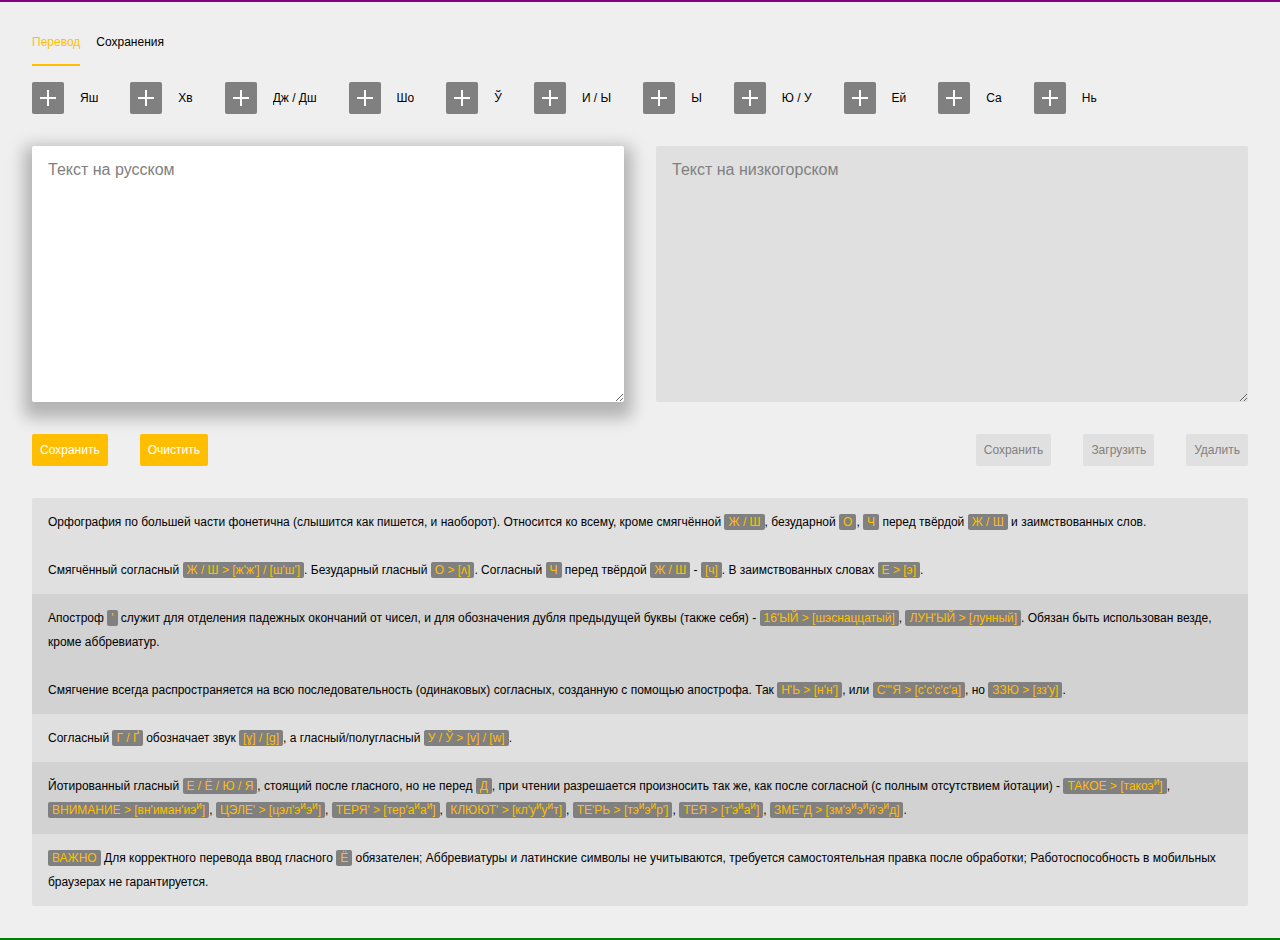
==== commit f3d2d332: "Add files via upload" ====
--- a/Translator.html
+++ b/Translator.html
@@ -584,7 +584,7 @@
 
 			static convert(a) {
 				var b = new Date(a*1);
-				
+
 				return b.toLocaleTimeString()+`, `+b.toLocaleDateString();
 			}
 		}
@@ -649,10 +649,11 @@
 						'эйн':		'ин',
 						'эсте':		'эстэ',
 
-					//	'(б|т)?рен':			'$1рэн',
-						'(в|п|кр)?ещ(?=е|ё)':	['$1ящ', 0],
-						'г(?!..?г)':			'ґ',
-						'че?ре[зс](?!л)':		'через'
+					//	'(б|т)?рен':				'$1рэн',
+						'(в|п|кр)?ещ(?=е|ё)':		['$1ящ', 0],
+						'г(?!..?г)':				'ґ',
+					//	'(ис)?под(?=[кпстфхцчшщ])':	'$1пот',
+						'че?ре[зс](?!л)':			'через'
 					},
 					d = { // Везде
 					//	'б(?=ь?[кпстфхцчшщ])':	'п',
@@ -669,6 +670,7 @@
 					//	'ф(?=ь?[бгджз])':		'в',
 					//	'ш(?=ь?[бгджз])':		'ж',
 
+						'агресс':			'агрэсс',
 						'адеква':			'адэква',
 						'адъюта':			'адьюта',
 						'аккум':			'аккам',
@@ -724,6 +726,7 @@
 						'из-под':		'с-под',
 						'иил':			'ил',
 						'индекс':		'индэкс',
+						'инерт':		'инэрт',
 						'интер(?!ес)':	'интэр',
 						'искусст':		'искуст',
 
@@ -739,10 +742,10 @@
 						'лн(?=еч|ц|ыш)':	'н',
 						'ль(?=зя|ко(?!в))':	'',
 
-						'маньч':	'манч',
-						'менедж':	'мэнэдж',
-						'мистер':	'мистэр',
-						'модел':	'модэл',
+						'маньч':		'манч',
+						'менедж':		'мэнэдж',
+						'мистер':		'мистэр',
+						'моде(?=л|р)':	'модэ',
 
 					//	'н(?=[чщ])':	['нь', *],
 						'нд(?=[зсщ])':	'н',
@@ -752,6 +755,8 @@
 						'оппо':	'опо',
 
 						'пандеми':			'пандэми',
+						'панел(?=и|ь)':		'панэл',
+						'парикм':			'парихм',
 						'пле(?=е|й)':		'плэ',
 						'потен(?=[зтц])':	'потэн',
 						'пржэва':			'прожэва',
@@ -785,6 +790,8 @@
 						'терро':			'тэрро',
 						'тзб':				'цб',
 						'торрент':			'торрэнт',
+					//	'требуш':			'трибуш',
+						'тремпел':			'трэмпел',
 						'треугол':			'триугол',
 						'тс(?=[клмнт])':	'ц',
 						'тся':				'цца',
@@ -849,26 +856,27 @@
 
 						'([бклмрф])\\1':													'$1',
 						'([бвп])ь(?=[еёиюя])':												'$1ъ',
-						'в(?=ь?[ \\p{P}]+[кпстфхцчшщ])':									'ф',
-					//	'(?<=[аеёиоуыэюя][ \\p{P}]+)[вф](?=[^аеёиоуыэюя\\s\\d\\p{P}])':		'ў',
-						'(?<=[аеёиоуыэюя])(в(?=[бвгджзйлмнр])|л(?=[йлмнр]))':				'ў',
-						'вот[-\\t ]+так':													'о-так',
+						'в(?=ь?[ \\t\\p{P}]+[кпстфхцчшщ])':									'ф',
+						'[влф](?=[бвгґджзйклмнпрстўфхцчш])':								['ў', 4],
+						'(?<=[аеёиоуыэюя])[влф](?![аеёиоуъыьэюя])':							['ў', 4],
+						'(?<=^|[\\s\\d\\p{P}]+)[вф](?=[ \\t\\p{P}]+[^аеёиоуыэюя])':			['ў', 4],
+						'вот[- \\t]+так':													'о-так',
 						'(г|ґ)енез':														'$1енэз',
 						'[дт]ь?(?=(д|т)[еёиьюя])':											'$1',
 					//	'(?<=\\S{4,})евае':													'иё',
-						'(?<=\\S{5,})еви(ч|ш)':												['и$1', 4],
-						'(?<=\\S{5,})(?:[ди]р)?ови(ч|ш)':									['ы$1', 4],
+						'(?<=\\S{5,})еви(ч|ш)':												['и$1', 5],
+						'(?<=\\S{5,})(?:[ди]р)?ови(ч|ш)':									['ы$1', 5],
 						'(?<!пер)его(?!дя|м|р)':											'ево',
-						'(?<=^|[\\s\\d\\p{P}])(а|у)?ж(?=[ \\p{P}]+[кпстфхцчшщ])':			'$1ш',
+						'(?<=^|[\\s\\d\\p{P}])(а|у)?ж(?=[ \\t\\p{P}]+[кпстфхцчшщ])':		'$1ш',
 						'([жцчшщ])ь(?=[^еёиюя]|$)':											'$1',
 						'([жцш])ь(?=[еёиюя])':												'$1ъ',
 					//	'(з|с)(?=[днст][еёиьюя])':											['$1ь', *],
 						'(?<=[бвгджз][ \\t]+)и':											'ы',
-						'(?<=[^аеёийоучщыьэюя\\p{P}][ \\t]+)(е(?=во|ё)|и)':					['ы', 5],
-					//	'(?<=[чщь][ \\t]+)е(?=ё)':											['и', 5],
-						'(?<=\\S{4,}[^бвгдкх])ива([еёйюя]\\S*)':							['ю$1', 6],
-						'(?<=\\S{4,})(?<!б|[дзк]р|[пс]л)[иы]ва([еёйюя]\\S*)':				['у$1', 6],
-						'(?<=\\S[взнртф])ир(?=[оу](?!с))':									'',
+						'(?<=[^аеёийоучщыьэюя\\p{P}][ \\t]+)(е(?=во|ё)|и)':					['ы', 6],
+					//	'(?<=[чщь][ \\t]+)е(?=ё)':											['и', 6],
+						'(?<=\\S{4,}[^бвгдкх])ива([еёйюя]\\S*)':							['ю$1', 7],
+						'(?<=\\S{4,})(?<!б|[дзк]р|[пс]л)[иы]ва([еёйюя]\\S*)':				['у$1', 7],
+						'(?<=\\S([взлнптф]|(?<!п)р))ир(?=[оу](?!с))':						'',
 						'(?<!пе)рейд':														'рэйд',
 						'(ф|хв)анер':														'$1анэр',
 						'(ф|хв)ицыр':														'$1ик',
@@ -882,19 +890,20 @@
 					e = { // В конце слова
 					//	'в':	'ф',
 					//	'г':	'х',
-						'е\'':	['ей', 7],
+						'е\'':	['ей', 8],
 						'име':	'имэ',
 						'стр':	'стор',
 					//	'сь':	'ся',
-						'ц\'а':	['тса', 8],
 						'эго':	'эво',
 
-					//	'(?<=[аеёиоуыэюя])[вл](ся)?':				'ў$1',
-						'(?!=а)кто':								'хто',
+						'[дт]с((?:ам|ов)?[аиуы]?)':					'ц$1',
+						'ц\'а':										['тса', 9],
+						'ц((?:ам|ов)?[аиуы]?)':						['тс$1', 9],
+					//	'(?<!а)кто':								'хто',
 					//	'(?<=и)нет':								'нэт',
-						'ни([еёюя][вм]?)':							['нь$1', 9],
-						'ни(\'[вм]?)':								['ньи', 9],
-						'(л|ў)ся':									['$1са', 8],
+						'ни([еёюя][вм]?)':							['нь$1', 10],
+						'ни(\'[вм]?)':								['ньи', 10],
+						'(л|ў)ся':									['$1са', 9],
 						'(?<!дор|л|(?<![уў])мн|(?<!бы|о)стр)ого':	'ово',
 					//	'(?<!л)ь(ся|те)':							'$1',
 						'\'ь':										'ь',
@@ -1144,6 +1153,12 @@
 							<div></div>
 						</label>
 					</div>
+					<div label_="Ў" tip_="В / Л / Ф">
+						<label _switch>
+							<input type="checkbox" data-translator-setting="4">
+							<div></div>
+						</label>
+					</div>
 					<!--
 					<div label_="Зь / Сь" tip_="З / С">
 						<label _switch>
@@ -1154,37 +1169,37 @@
 					-->
 					<div label_="И / Ы" tip_="Еви / Ови">
 						<label _switch>
-							<input type="checkbox" data-translator-setting="4">
-							<div></div>
-						</label>
-					</div>
-					<div label_="Ы" tip_="И / Е">
-						<label _switch>
 							<input type="checkbox" data-translator-setting="5">
 							<div></div>
 						</label>
 					</div>
-					<div label_="Ю / У" tip_="Ива / Ыва">
+					<div label_="Ы" tip_="И / Е">
 						<label _switch>
 							<input type="checkbox" data-translator-setting="6">
 							<div></div>
 						</label>
 					</div>
-					<div label_="Ей" tip_="Е'">
+					<div label_="Ю / У" tip_="Ива / Ыва">
 						<label _switch>
 							<input type="checkbox" data-translator-setting="7">
 							<div></div>
 						</label>
 					</div>
-					<div label_="Са" tip_="Ца / Ся">
+					<div label_="Ей" tip_="Е'">
 						<label _switch>
 							<input type="checkbox" data-translator-setting="8">
 							<div></div>
 						</label>
 					</div>
+					<div label_="Са" tip_="Ца / Ся">
+						<label _switch>
+							<input type="checkbox" data-translator-setting="9">
+							<div></div>
+						</label>
+					</div>
 					<div label_="Нь" tip_="Ни">
 						<label _switch>
-							<input type="checkbox" data-translator-setting="9">
+							<input type="checkbox" data-translator-setting="10">
 							<div></div>
 						</label>
 					</div>
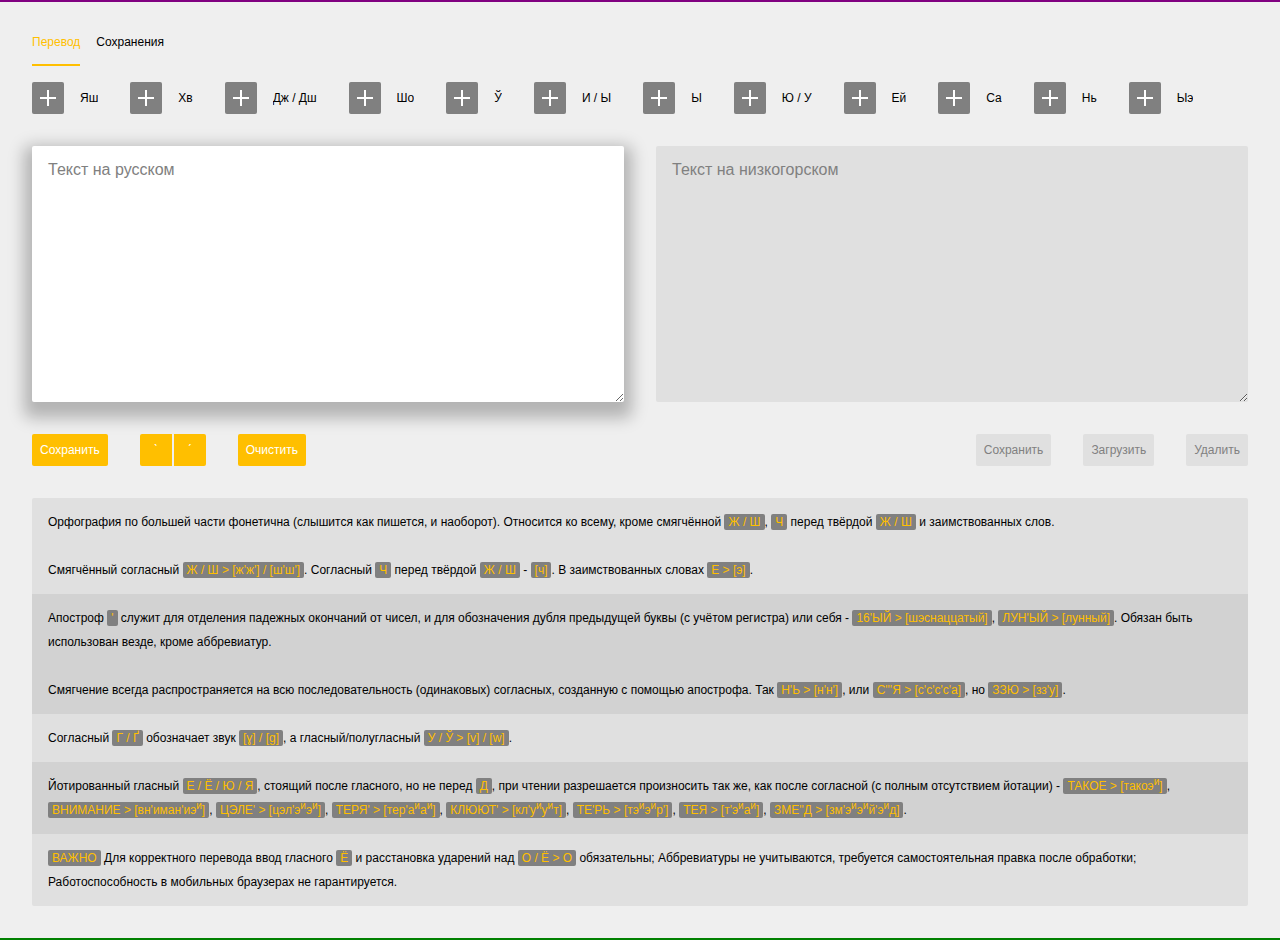
==== commit b276e14c: "Add files via upload" ====
--- a/Translator.html
+++ b/Translator.html
@@ -12,16 +12,16 @@
 
 			outline: none;
 
-			--color-black: #000000;
-			--color-black-0625: rgba(0,0,0,0.0625);
-			--color-black-125: rgba(0,0,0,0.125);
-			--color-black-25: rgba(0,0,0,0.25);
-			--color-gray: #808080;
-			--color-white: #ffffff;
-			--color-white-75: rgba(255,255,255,0.75);
-			--color-orange: #ffbf00;
-			--color-purple: #800080;
-			--color-green: #008000;
+			--color-black: rgb(0 0 0);
+			--color-black-0625: rgba(0 0 0 / 0.0625);
+			--color-black-125: rgba(0 0 0 / 0.125);
+			--color-black-25: rgba(0 0 0 / 0.25);
+			--color-gray: rgb(50% 50% 50%);
+			--color-white: rgb(100% 100% 100%);
+			--color-white-75: rgba(100% 100% 100% / 0.75);
+			--color-orange: rgb(100% 75% 0%);
+			--color-purple: rgb(50% 0% 50%);
+			--color-green: rgb(0% 50% 0%);
 		}
 
 		html {
@@ -33,6 +33,7 @@
 			flex-direction: column;
 
 			min-width: 768px;
+			min-height: 100%;
 
 			background: var(--color-black-0625);
 		}
@@ -81,24 +82,22 @@
 			display: flex;
 		}
 
+		[_flex]:not([_flex~="stack"]) {
+			gap: 32px;
+
+			transition: 250ms ease gap;
+		}
+
 		[_flex~="h"] {
 			flex-direction: row;
 		}
 
-		[_flex~="h"]:not([_flex~="stack"]) > *:not(:first-child) {
-			margin-left: 32px;
-
-			transition: 250ms ease margin-left;
-		}
-
 		[_flex~="v"] {
 			flex-direction: column;
 		}
 
-		[_flex~="v"]:not([_flex~="stack"]) > *:not(:first-child) {
-			margin-top: 32px;
-
-			transition: 250ms ease margin-top;
+		[_flex~="wrap"] {
+			flex-wrap: wrap;
 		}
 
 		[_flex~="space"] {
@@ -109,8 +108,14 @@
 			align-items: center;
 		}
 
+		[_flex] > [__space] {
+			flex: 1;
+		}
+
 		ul[_tab-switch] {
 			display: flex;
+
+			gap: 16px;
 		}
 
 		ul[_tab-switch] li {
@@ -119,10 +124,6 @@
 			transition: 250ms ease;
 			transition-property: margin-left, color;
 			cursor: pointer;
-		}
-
-		ul[_tab-switch] li:not(:first-child) {
-			margin-left: 16px;
 		}
 
 		ul[_tab-switch] li:hover {
@@ -422,6 +423,22 @@
 			pointer-events: none;
 		}
 
+		[_flex~="h"][_flex~="stack"] > button:first-child {
+			border-radius: 2px 0 0 2px;
+		}
+
+		[_flex~="h"][_flex~="stack"] > button:not(:last-child) {
+			margin-right: 2px;
+		}
+
+		[_flex~="h"][_flex~="stack"] > button:last-child {
+			border-radius: 0 2px 2px 0;
+		}
+
+		[_flex~="h"][_flex~="stack"] > button:only-child {
+			border-radius: 2px;
+		}
+
 		ul[_list] {
 			display: flex;
 			flex-direction: column;
@@ -457,6 +474,8 @@
 		ul[_list="save"] li {
 			display: flex;
 			align-items: center;
+
+			gap: 16px;
 		}
 
 		ul[_list="save"] li > *:first-child {
@@ -467,10 +486,6 @@
 
 			text-overflow: ellipsis;
 			white-space: nowrap;
-		}
-
-		ul[_list="save"] li > *:not(:first-child) {
-			margin-left: 16px;
 		}
 
 		ul[_list] b {
@@ -506,20 +521,12 @@
 		}
 
 		@media screen and (max-width: 1024px) {
-			[_flex~="h"]:not([_flex~="stack"]) > *:not(:first-child) {
-				margin-left: 16px;
-			}
-
-			[_flex~="v"]:not([_flex~="stack"]) > *:not(:first-child) {
-				margin-top: 16px;
+			[_flex]:not([_flex~="stack"]) {
+				gap: 16px;
 			}
 
 			ul[_tab-switch] li[current_] {
 				margin-left: 16px;
-			}
-
-			ul[_tab-switch] li:not(:first-child)[current_] {
-				margin-left: 32px;
 			}
 
 			ul[_tab-switch] li:before {
@@ -573,28 +580,41 @@
 	<script>
 		class Tab {
 			static switch(a) {
-				var b = typeof a == 'string' ? a : $(a.srcElement).data('tab-ref');
-
-				$(`[data-tab-ref="${b}"], [data-tab="${b}"]`).attr('current_', '').siblings().removeAttr('current_');
-			}
-		}
-
-		class Datestamp {
+				let title = typeof a === 'string' ? a : $(a.srcElement).data('tab-ref');
+
+				$(`[data-tab-ref="${ title }"], [data-tab="${ title }"]`).attr('current_', '').siblings().removeAttr('current_');
+			}
+		}
+
+		class Characters {
+			static grave = '̀';
+			static acute = '́';
+
+			static replaceAt(string, index, replacement) {
+				return string.substring(0, index)+replacement+string.substring(index+replacement.length);
+			}
+
+			static insertAt(string, index, insertement) {
+				return string.slice(0, index)+insertement+string.slice(index);
+			}
+		}
+
+		class Timestamp {
 			static current = () => Date.now();
 
-			static convert(a) {
-				var b = new Date(a*1);
-
-				return b.toLocaleTimeString()+`, `+b.toLocaleDateString();
+			static toDateString(value) {
+				let date = new Date(value*1);
+
+				return date.toLocaleTimeString()+`, `+date.toLocaleDateString();
 			}
 		}
 
 		class File {
-			static write(a, b, c) {
-				var d = new Blob([a], { type: b }),
+			static write(content, type, title) {
+				let d = new Blob([content], { type: type }),
 					e = $('<a>').appendTo('body').attr({
 						'href': URL.createObjectURL(d),
-						'download': c
+						'download': title
 					});
 
 				e[0].click();
@@ -602,7 +622,7 @@
 			}
 
 			static read(a, b, c) {
-				var d = a.files[c || 0];
+				let d = a.files[c ?? 0]
 
 				if(d) {
 					d.text().then(a => {
@@ -614,13 +634,15 @@
 		}
 
 		class Translator {
-			static ref = (a) => `[data-translator-ref="${a}"]`;
+			static settings = {}
+
+			static ref = (title) => `[data-translator-ref="${ title }"]`;
 
 			static go() {
 			//	А Б В   Г Д Е Ё Ж З И Й К Л М Н О П Р С Т У   Ф Х Ц Ч Ш Щ Ъ Ы Ь Э Ю Я - Оригинал
 			//	А Б В Г Ґ Д Е Ё Ж З И Й К Л М Н О П Р С Т У Ў Ф Х Ц Ч Ш   Ъ Ы Ь Э Ю Я - Добавленные, заменённые, убранные
 
-				var a = document.querySelector(this.ref('in')).value,
+				let a = document.querySelector(this.ref('in')).value,
 					b = document.querySelector(this.ref('out')),
 					c = { // В начале слова
 						'ассо':		'асо',
@@ -695,6 +717,7 @@
 
 						'дельт':			'дэльт',
 						'детект':			'дэтэкт',
+						'дефолт':			'дэфолт',
 					//	'дж':				'ǯ',
 					//	'дз':				'ӡ',
 						'диспле':			'дисплэ',
@@ -727,6 +750,7 @@
 						'иил':			'ил',
 						'индекс':		'индэкс',
 						'инерт':		'инэрт',
+						'интегр':		'интэгр',
 						'интер(?!ес)':	'интэр',
 						'искусст':		'искуст',
 
@@ -736,14 +760,19 @@
 						'йу':			'ю',
 						'й(?=[ъь])':	'й',
 
+						'картел':			'картэл',
 						'кластер':			'кластэр',
+						'команданте':		'командантэ',
 						'конте(?=йн|нт)':	'контэ',
+						'копилефт':			'копилэфт',
+						'копирайте':		'копирайтэ',
 
 						'лн(?=еч|ц|ыш)':	'н',
 						'ль(?=зя|ко(?!в))':	'',
 
 						'маньч':		'манч',
 						'менедж':		'мэнэдж',
+						'менеджме':		'мэнэджмэ',
 						'мистер':		'мистэр',
 						'моде(?=л|р)':	'модэ',
 
@@ -757,7 +786,6 @@
 						'пандеми':			'пандэми',
 						'панел(?=и|ь)':		'панэл',
 						'парикм':			'парихм',
-						'пле(?=е|й)':		'плэ',
 						'потен(?=[зтц])':	'потэн',
 						'пржэва':			'прожэва',
 						'прогресс':			'прогрэсс',
@@ -789,6 +817,7 @@
 						'терра(?=р|ф)':		'тэрра',
 						'терро':			'тэрро',
 						'тзб':				'цб',
+						'т(о|у)ннел':		'т$1нэл',
 						'торрент':			'торрэнт',
 					//	'требуш':			'трибуш',
 						'тремпел':			'трэмпел',
@@ -836,6 +865,7 @@
 						'што':				['шо', 3],
 						'шч':				'щ',
 						'шш(?=т|э)':		'ш',
+						'шэдевр':			'шэдэвр',
 						'шю':				'шу',
 						'шя':				'ша',
 
@@ -857,9 +887,8 @@
 						'([бклмрф])\\1':													'$1',
 						'([бвп])ь(?=[еёиюя])':												'$1ъ',
 						'в(?=ь?[ \\t\\p{P}]+[кпстфхцчшщ])':									'ф',
-						'[влф](?=[бвгґджзйклмнпрстўфхцчш])':								['ў', 4],
-						'(?<=[аеёиоуыэюя])[влф](?![аеёиоуъыьэюя])':							['ў', 4],
 						'(?<=^|[\\s\\d\\p{P}]+)[вф](?=[ \\t\\p{P}]+[^аеёиоуыэюя])':			['ў', 4],
+						'(?<=^|[\\s\\d\\p{P}]+|[аеёиоуыэюя])[влф](?![аеёиоуъыьэюя])':		['ў', 4],
 						'вот[- \\t]+так':													'о-так',
 						'(г|ґ)енез':														'$1енэз',
 						'[дт]ь?(?=(д|т)[еёиьюя])':											'$1',
@@ -871,12 +900,13 @@
 						'([жцчшщ])ь(?=[^еёиюя]|$)':											'$1',
 						'([жцш])ь(?=[еёиюя])':												'$1ъ',
 					//	'(з|с)(?=[днст][еёиьюя])':											['$1ь', *],
-						'(?<=[бвгджз][ \\t]+)и':											'ы',
+						'(?<=[бвгджз][ \\t]+)и':											['ы', 6],
 						'(?<=[^аеёийоучщыьэюя\\p{P}][ \\t]+)(е(?=во|ё)|и)':					['ы', 6],
 					//	'(?<=[чщь][ \\t]+)е(?=ё)':											['и', 6],
 						'(?<=\\S{4,}[^бвгдкх])ива([еёйюя]\\S*)':							['ю$1', 7],
 						'(?<=\\S{4,})(?<!б|[дзк]р|[пс]л)[иы]ва([еёйюя]\\S*)':				['у$1', 7],
 						'(?<=\\S([взлнптф]|(?<!п)р))ир(?=[оу](?!с))':						'',
+						'(?<!ка)пле(?=е|й)':												'плэ',
 						'(?<!пе)рейд':														'рэйд',
 						'(ф|хв)анер':														'$1анэр',
 						'(ф|хв)ицыр':														'$1ик',
@@ -884,101 +914,227 @@
 						'щ(?=[еёищюя])':													'ш',
 						'щь?':																'шь',
 						'((?<=м)|с?т)ьдесят':												'сят',
-						'((?<=м)|с?т)ьсот':													'сот',
-						'([^\\s\\d\\p{P}])\\1(?!\\1)':										'$1\''	// (?<!\\1)
+						'((?<=м)|с?т)ьсот':													'сот'
 					},
 					e = { // В конце слова
 					//	'в':	'ф',
 					//	'г':	'х',
-						'е\'':	['ей', 8],
+						'ее':	['ей', 8],
 						'име':	'имэ',
 						'стр':	'стор',
 					//	'сь':	'ся',
 						'эго':	'эво',
 
 						'[дт]с((?:ам|ов)?[аиуы]?)':					'ц$1',
-						'ц\'а':										['тса', 9],
+						'цца':										['тса', 9],
 						'ц((?:ам|ов)?[аиуы]?)':						['тс$1', 9],
-					//	'(?<!а)кто':								'хто',
+						'(?<!а)кто':								'хто',
 					//	'(?<=и)нет':								'нэт',
 						'ни([еёюя][вм]?)':							['нь$1', 10],
-						'ни(\'[вм]?)':								['ньи', 10],
+						'ни(и[вм]?)':								['ньи', 10],
 						'(л|ў)ся':									['$1са', 9],
 						'(?<!дор|л|(?<![уў])мн|(?<!бы|о)стр)ого':	'ово',
+						'ые':										['ыэ', 11],
 					//	'(?<!л)ь(ся|те)':							'$1',
-						'\'ь':										'ь',
 						'([^еёиюя])\'':								'$1'
 					}
 
-				if(a.length <= 128) {
-					$(this.ref('in')+', '+this.ref('out')).attr('zoom_', '');
-				} else {
-					$(this.ref('in')+', '+this.ref('out')).removeAttr('zoom_');
-				}
-
-				function m(a, b) {
-					var c = '';
-
-					for(let i = 0; i < Math.max(a.length, b.length); i++) {
-						let d = b.charAt(i),
-							e = a.charAt(i);
-							e = e != '' ? e : a.slice(-1);
-
-						c += e == e.toUpperCase() && !e.match(/[\p{P}\s]/u) ? d.toUpperCase() : d;
+				$(this.ref('in')+', '+this.ref('out'))[a.length <= 128 ? 'attr' : 'removeAttr']('zoom_', '');
+
+				let text = [],
+					replaceWithCase = (a, b) => {
+						let c = '';
+
+						for(let i = 0; i < Math.max(a.length, b.length); i++) {
+							let d = b.charAt(i),
+								e = a.charAt(i);
+								e = e != '' ? e : a.slice(-1);
+
+							c += e === e.toUpperCase() && !e.match(/[\p{P}\s]/u) ? d.toUpperCase() : d;
+						}
+
+						return c;
+					},
+					shouldReplace = (a, b) => {
+						let c = !Array.isArray(a),
+							d = this.settings[a[1]]
+
+						return b ? c ? true : d : c ? a : a[0]
 					}
 
-					return c;
-				}
-
-				function n(a, b) {
-					var c = !Array.isArray(a),
-						d = $(`[data-translator-setting="${a[1]}"]`).prop('checked');
-
-					return b ? c ? true : d : c ? a : a[0];
-				}
-
-				for(let v in c) a = n(c[v], true) ? a.replace(new RegExp('(?<=^|[\\s\\d\\p{P}])'+v+'(?=\\S)',	'giu'), (a, b) => m(a, n(c[v]).replace('$1', b || ''))) : a;
-				for(let v in d) a = n(d[v], true) ? a.replace(new RegExp(v,										'giu'), (a, b) => m(a, n(d[v]).replace('$1', b || ''))) : a; // '(?<=(?:^|[\\s\\d\\p{P}])\\S*?)'+v+'(?=\\S*?(?:^|[\\s\\d\\p{P}]))'
-				for(let v in e) a = n(e[v], true) ? a.replace(new RegExp('(?<=\\S)'+v+'(?=$|[\\s\\d\\p{P}])',	'giu'), (a, b) => m(a, n(e[v]).replace('$1', b || ''))) : a;
-
-				b.value = a;
-			}
-
-			static setting(a) {
-				var b = localStorage.getItem('setting');
-
-			//	if(a) {} else {}
+				// Разбор текста
+
+				let currentType,
+					currentString = '';
+
+				for(let i = 0; i <= a.length; i++) {
+					let character = a[i],
+						type = new RegExp('[абвгдеёжзийклмнопрстуфхцчшщъыьэюя-]|['+Characters.grave+'|'+Characters.acute+']', 'i').test(character) ? 'word' : 'symbol';
+
+					if((type !== currentType || i === a.length) && currentString !== '') {
+						text.push({
+							type: currentType,
+							string: currentString
+						});
+
+						currentString = '';
+					}
+					if(i !== a.length) {
+						currentType = type;
+						currentString += character;
+					}
+				}
+
+				// Обработка слов
+
+				for(let v of text) {
+					if(v.type !== 'word') {
+						continue;
+					}
+
+					// Разбор гласных
+
+					let currentVowelIndex = -1;
+
+					v.vowelsCount = 0;
+
+					for(let i = 0; i < v.string.length; i++) {
+						if(!/[аеёиоуыэюя]/i.test(v.string[i])) {
+							continue;
+						}
+
+						currentVowelIndex++;
+						v.vowelsCount++;
+						if(v.string[i+1] === Characters.grave) {
+							v.graveIndex = currentVowelIndex;
+						}
+						if(v.string[i+1] === Characters.acute) {
+							v.acuteIndex = currentVowelIndex;
+						}
+					}
+
+					v.string = v.string.replaceAll(Characters.grave, '').replaceAll(Characters.acute, '');
+
+					// Применение общих правил замены
+
+					for(let k in c) v.string = shouldReplace(c[k], true) ? v.string.replace(new RegExp('(?<=^)'+k+'(?=\\S)',	'giu'), (sr, cg) => replaceWithCase(sr, shouldReplace(c[k]).replace('$1', cg ?? ''))) : v.string;
+					for(let k in d) v.string = shouldReplace(d[k], true) ? v.string.replace(new RegExp(k,						'giu'), (sr, cg) => replaceWithCase(sr, shouldReplace(d[k]).replace('$1', cg ?? ''))) : v.string;
+					for(let k in e) v.string = shouldReplace(e[k], true) ? v.string.replace(new RegExp('(?<=\\S)'+k+'(?=$)',	'giu'), (sr, cg) => replaceWithCase(sr, shouldReplace(e[k]).replace('$1', cg ?? ''))) : v.string;
+
+					// Замена безударного "О" на "А"
+
+					if(/*this.settings[-1] &&*/ v.vowelsCount > 1) {
+						currentVowelIndex = -1;
+
+						for(let i = 0; i < v.string.length; i++) {
+							if(!/[аеёиоуыэюя]/i.test(v.string[i])) {
+								continue;
+							}
+
+							currentVowelIndex++;
+							if(currentVowelIndex !== v.graveIndex && currentVowelIndex !== v.acuteIndex && /о/i.test(v.string[i])) {
+								v.string = Characters.replaceAt(v.string, i, replaceWithCase(v.string[i], 'а'));
+							}
+							/*
+							if([v.graveIndex, v.acuteIndex].includes(currentVowelIndex)) {
+								v.string = Characters.insertAt(v.string, i+1, v.graveIndex !== currentVowelIndex ? Characters.acute : Characters.grave);
+							}
+							*/
+						}
+					}
+
+					// Замена дублирующихся букв на апострофы
+
+					let currentCharacter;
+
+					for(let i = v.string.length-1; i > -1; i--) {
+						if(currentCharacter !== v.string[i]) {
+							currentCharacter = v.string[i]
+						}
+						if(currentCharacter === '-') {
+							continue;
+						}
+						if(currentCharacter === v.string[i-1]) {
+							v.string = Characters.replaceAt(v.string, i, `'`);
+						}
+					}
+				}
+
+				// Сбор текста
+
+				b.value = '';
+
+				for(let v of text) {
+					b.value += v.string;
+				}
+			}
+
+			static loadSettings() {
+				let settings = document.querySelectorAll('[data-translator-setting]');	// localStorage.getItem('settings');
+
+				this.settings = {}
+
+				for(let k in settings) {
+					this.settings[k /*settings[k].dataset?.translatorSetting*/] = settings[k].checked;
+				}
 
 				this.go();
 			}
 
-			static scroll(a) {
-				var b = document.querySelector(this.ref('in')),
-					c = document.querySelector(this.ref('out')),
-					d = $(this.ref($(a).data('translator-ref'))+':hover').length > 0;	// a.matches(':hover');
-
-				if(d) {
-					if(a == b) {
-						c.scrollTop = b.scrollTop;
-					} else
-					if(a == c) {
-						b.scrollTop = c.scrollTop;
+			static loadAccents() {
+				let a = JSON.parse(localStorage.getItem('accent'));
+			}
+
+			static saveAccents() {
+				let a = document.querySelector(this.ref('in'));
+
+			//	localStorage.setItem('accent', JSON.stringify({}));
+			}
+
+			static scroll(scrolled) {
+				let a = document.querySelector(this.ref('in')),
+					b = document.querySelector(this.ref('out')),
+					c = $(this.ref($(scrolled).data('translator-ref'))+':hover').length > 0;	// scrolled.matches(':hover');
+
+				if(c) {
+					if(scrolled === a) {
+						b.scrollTop = a.scrollTop;
 					}
-				}
+					if(scrolled === b) {
+						a.scrollTop = b.scrollTop;
+					}
+				}
+			}
+
+			static insertAccent(grave) {
+				let a = document.querySelector(this.ref('in')),
+					b = a.value,
+					c = a.selectionEnd-a.selectionStart === 1 ? a.selectionEnd : a.selectionStart;
+
+				if(/[аеёиоуыэюя]/i.test(b[c-1]) && ![Characters.grave, Characters.acute].includes(b[c])) {
+					a.value = Characters.insertAt(b, c, !grave ? Characters.acute : Characters.grave);
+				}
+
+				a.focus({ preventScroll: true });
+				a.setSelectionRange(c, c);
+
+				this.go();
 			}
 
 			static updateList() {
-				var a = $(this.ref('list')),
+				let a = $(this.ref('list')),
 					b = JSON.parse(localStorage.getItem('save'));
 
 				a.html('');
 				for(let k in b) {
 					a.append(`
 						<li>
-							<div>${b[k]}</div>
-							<div>${Datestamp.convert(k)}</div>
-							<button onclick="Translator.load('${k}')">Загрузить</button>
-							<button onclick="Translator.delete('${k}')">Удалить</button>
+							<div>${ b[k] }</div>
+							<div>${ Timestamp.toDateString(k) }</div>
+							<div _flex="h stack">
+								<button onclick="Translator.load('${ k }')">Загрузить</button>
+								<button onclick="Translator.delete('${ k }')">Удалить</button>
+							</div>
 						</li>
 					`);
 				}
@@ -988,14 +1144,14 @@
 			}
 
 			static updateButtons(a) {
-				var b = document.querySelector(this.ref('current'));
+				let b = document.querySelector(this.ref('current'));
 
 				if(a) {
 					b.innerHTML = `
-						<div data-translator-ref="date">${Datestamp.convert(a)}</div>
-						<button onclick="Translator.save('${a}')">Сохранить</button>
-						<button onclick="Translator.load('${a}')">Загрузить</button>
-						<button onclick="Translator.delete('${a}')">Удалить</button>
+						<div data-translator-ref="date">${ Timestamp.toDateString(a) }</div>
+						<button onclick="Translator.save('${ a }')">Сохранить</button>
+						<button onclick="Translator.load('${ a }')">Загрузить</button>
+						<button onclick="Translator.delete('${ a }')">Удалить</button>
 					`;
 				} else {
 					b.innerHTML = `
@@ -1013,22 +1169,28 @@
 			}
 
 			static clear() {
-				var a = document.querySelector(this.ref('in'));
-
-				if(a.value.trim() !== '' && !confirm(`Очистить поле ввода?`)) return;
+				let a = document.querySelector(this.ref('in'));
+
+				if(a.value.trim() !== '' && !confirm(`Очистить поле ввода?`)) {
+					return;
+				}
+
 				a.value = '';
 				this.go();
 			}
 
 			static load(a) {
-				var b = document.querySelector(this.ref('in')),
+				let b = document.querySelector(this.ref('in')),
 					c = document.querySelector(this.ref('date')).innerHTML,
 					d = JSON.parse(localStorage.getItem('save')),
 					e = localStorage.getItem('translation');
 
 				if(a) {
-					if(b.value.trim() !== '' && !confirm(`${c == Datestamp.convert(a) ? 'Восстановить' : 'Загрузить'} сохранение "${Datestamp.convert(a)}"?`)) return;
-					b.value = d[a];
+					if(b.value.trim() !== '' && !confirm(`${ c === Timestamp.toDateString(a) ? 'Восстановить' : 'Загрузить' } сохранение "${ Timestamp.toDateString(a) }"?`)) {
+						return;
+					}
+
+					b.value = d[a]
 				//	b.scrollTop = 0;
 					this.go();
 					this.update(a);
@@ -1044,9 +1206,9 @@
 			}
 
 			static save(a) {
-				var b = document.querySelector(this.ref('in')).value,
+				let b = document.querySelector(this.ref('in')).value,
 					c = JSON.parse(localStorage.getItem('save')),
-					d = Datestamp.current();
+					d = Timestamp.current();
 
 				if(!a) {
 					c = {
@@ -1056,7 +1218,10 @@
 					localStorage.setItem('save', JSON.stringify(c));
 					this.update(d);
 				} else {
-					if(c[a].trim() !== '' && !confirm(`Перезаписать сохранение "${Datestamp.convert(a)}"?`)) return;
+					if(c[a].trim() !== '' && !confirm(`Перезаписать сохранение "${ Timestamp.toDateString(a) }"?`)) {
+						return;
+					}
+
 					c[a] = b;
 					localStorage.setItem('save', JSON.stringify(c));
 					this.updateList();
@@ -1064,49 +1229,77 @@
 			}
 
 			static delete(a) {
-				var b = document.querySelector(this.ref('date')).innerHTML,
+				let b = document.querySelector(this.ref('date')).innerHTML,
 					c = JSON.parse(localStorage.getItem('save'));
 
-				if(c[a].trim() !== '' && prompt(`Удалить сохранение "${Datestamp.convert(a)}"? ("Y" для подтверждения).`) !== 'Y') return;
+				if(c[a].trim() !== '' && prompt(`Удалить сохранение "${ Timestamp.toDateString(a) }"? ("Y" для подтверждения).`) !== 'Y') {
+					return;
+				}
+
 				c[a] = undefined;
 				localStorage.setItem('save', JSON.stringify(c));
-				if(b == Datestamp.convert(a)) {
+				if(b === Timestamp.toDateString(a)) {
 					this.update();
 				} else {
 					this.updateList();
 				}
 			}
 
-			static fileDownload() {
-				File.write(localStorage.getItem('save'), 'application/json', `Сохранения (${Datestamp.convert(Datestamp.current())}).json`);
-			}
-
-			static fileUpload(a) {
+			static savesDownload() {
+				File.write(localStorage.getItem('save'), 'application/json', `Сохранения (${ Timestamp.toDateString(Timestamp.current()) }).json`);
+			}
+
+			static savesUpload(a) {
 				File.read(a, (a) => {
-					if(a.type !== 'application/json' || prompt(`Перезаписать все сохранения?`) !== 'Y') return;
+					if(a.type !== 'application/json' || prompt(`Перезаписать все сохранения?`) !== 'Y') {
+						return;
+					}
+
 					localStorage.setItem('save', a.text);
 					this.update();
 				});
 			}
 		}
 
-	//	$(document).on('click', '[data-tab-ref]:not([current_])',	(e) => Tab.switch(e));
-	//	$(document).on('click', '[data-setting]',					(e) => Translator.go());
 		document.addEventListener('click', (e) => {
 			if(e.target.matches('[data-tab-ref]:not([current_])'))	Tab.switch(e);
-			if(e.target.matches('[data-translator-setting]'))		Translator.setting(e);
+			if(e.target.matches('[data-translator-setting]'))		Translator.loadSettings(e);
 		}, false);
-		document.addEventListener('keypress', (e) => {
-			var a = Translator.ref('in'),
+
+		let keys = {}
+
+		document.addEventListener('keydown', (e) => {
+			keys[e.code] = true;
+		});
+		document.addEventListener('keyup', (e) => {
+			let a = Translator.ref('in'),
 				b = Translator.ref('setting')+' input[type="checkbox"]';
 
-			if(!$(a).is(':focus') && e.code == 'KeyQ') {
+			if(!$(a).is(':focus') && keys['KeyQ']) {
 				$(b).prop('checked', !$(b).first()[0].checked);
-				Translator.setting();
-			}
+				Translator.loadSettings();
+			}
+			if(keys['AltLeft']) {
+				if(keys['KeyS']) {
+					Translator.save();
+				}
+				if(keys['KeyQ']) {
+					Translator.insertAccent(true);
+				}
+				if(keys['KeyW']) {
+					Translator.insertAccent();
+				}
+				if(keys['KeyA']) {
+					Translator.clear();
+				}
+			}
+
+			keys = {}
 		});
+
 		document.addEventListener('DOMContentLoaded', () => {
 			Translator.update();
+			Translator.loadSettings();
 			Translator.load();
 		});
 	</script>
@@ -1120,7 +1313,15 @@
 		</ul>
 		<div _tab>
 			<div data-tab="translate" _flex="v" current_>
-				<div _flex="h" data-translator-ref="setting">
+				<div _flex="wrap" data-translator-ref="setting">
+					<!--
+					<div label_="А" tip_="О">
+						<label _switch>
+							<input type="checkbox" data-translator-setting="-1">
+							<div></div>
+						</label>
+					</div>
+					-->
 					<div label_="Яш" tip_="Еш">
 						<label _switch>
 							<input type="checkbox" data-translator-setting="0">
@@ -1203,41 +1404,50 @@
 							<div></div>
 						</label>
 					</div>
+					<div label_="Ыэ" tip_="Ые">
+						<label _switch>
+							<input type="checkbox" data-translator-setting="11">
+							<div></div>
+						</label>
+					</div>
 				</div>
 				<div _flex="h">
 					<textarea data-translator-ref="in" oninput="Translator.go();" onscroll="Translator.scroll(this);" placeholder="Текст на русском" zoom_></textarea>
 					<!--<button onclick="Translator.go();"></button>-->
 					<textarea data-translator-ref="out" onscroll="Translator.scroll(this);" spellcheck="false" readonly placeholder="Текст на низкогорском" zoom_></textarea>
 				</div>
-				<div _flex="h space">
-					<div _flex="h">
-						<button onclick="Translator.save();">Сохранить</button>
-						<button onclick="Translator.clear();">Очистить</button>
-					</div>
+				<div _flex="h">
+					<button onclick="Translator.save();" title="Alt+S">Сохранить</button>
+					<div _flex="h stack">
+						<button onclick="Translator.insertAccent(true);" title="Alt+Q">ˋ</button>
+						<button onclick="Translator.insertAccent();" title="Alt+W">ˊ</button>
+					</div>
+					<button onclick="Translator.clear();" title="Alt+A">Очистить</button>
+					<div __space></div>
 					<div _flex="h center" data-translator-ref="current"></div>
 				</div>
 				<ul _list="footnote">
 					<li>
-						Орфография по большей части фонетична (слышится как пишется, и наоборот). Относится ко всему, кроме смягчённой <b>Ж / Ш</b>, безударной <b>О</b>, <b>Ч</b> перед твёрдой <b>Ж / Ш</b> и заимствованных слов.
+						Орфография по большей части фонетична (слышится как пишется, и наоборот). Относится ко всему, кроме смягчённой <b>Ж / Ш</b>, <b>Ч</b> перед твёрдой <b>Ж / Ш</b> и заимствованных слов.
 						<br><br>
-						Смягчённый согласный <b>Ж / Ш > [ж'ж'] / [ш'ш']</b>. Безударный гласный <b>О > [ʌ]</b>. Согласный <b>Ч</b> перед твёрдой <b>Ж / Ш</b> - <b>[ч]</b>. В заимствованных словах <b>Е > [э]</b>.
+						Смягчённый согласный <b>Ж / Ш > [ж'ж'] / [ш'ш']</b>. Согласный <b>Ч</b> перед твёрдой <b>Ж / Ш</b> - <b>[ч]</b>. В заимствованных словах <b>Е > [э]</b>.
 					</li>
 					<li>
-						Апостроф <b>'</b> служит для отделения падежных окончаний от чисел, и для обозначения дубля предыдущей буквы (также себя) - <b>16'ЫЙ > [шэснаццатый]</b>, <b>ЛУН'ЫЙ > [лунный]</b>. Обязан быть использован везде, кроме аббревиатур.
+						Апостроф <b>'</b> служит для отделения падежных окончаний от чисел, и для обозначения дубля предыдущей буквы (с учётом регистра) или себя - <b>16'ЫЙ > [шэснаццатый]</b>, <b>ЛУН'ЫЙ > [лунный]</b>. Обязан быть использован везде, кроме аббревиатур.
 						<br><br>
 						Смягчение всегда распространяется на всю последовательность (одинаковых) согласных, созданную с помощью апострофа. Так <b>Н'Ь > [н'н']</b>, или <b>С'''Я > [с'с'с'с'а]</b>, но <b>ЗЗЮ > [зз'у]</b>.
 					</li>
 					<li>Согласный <b>Г / Ґ</b> обозначает звук <b>[ɣ] / [g]</b>, а гласный/полугласный <b>У / Ў > [v] / [w]</b>.</li>
 					<li>Йотированный гласный <b>Е / Ё / Ю / Я</b>, стоящий после гласного, но не перед <b>Д</b>, при чтении разрешается произносить так же, как после согласной (с полным отсутствием йотации) - <b>ТАКОЕ > [такоэ<sup>и</sup>]</b>, <b>ВНИМАНИЕ > [вн'иман'иэ<sup>и</sup>]</b>, <b>ЦЭЛЕ' > [цэл'э<sup>и</sup>э<sup>и</sup>]</b>, <b>ТЕРЯ' > [тер'а<sup>и</sup>а<sup>и</sup>]</b>, <b>КЛЮЮТ' > [кл'у<sup>и</sup>у<sup>и</sup>т]</b>, <b>ТЕ'РЬ > [тэ<sup>и</sup>э<sup>и</sup>р']</b>, <b>ТЕЯ > [т'э<sup>и</sup>а<sup>и</sup>]</b>, <b>ЗМЕ''Д > [зм'э<sup>и</sup>э<sup>и</sup>й'</sup>э<sup>и</sup>д]</b>.</li>
-					<li><b>ВАЖНО</b> Для корректного перевода ввод гласного <b>Ё</b> обязателен; Аббревиатуры и латинские символы не учитываются, требуется самостоятельная правка после обработки; Работоспособность в мобильных браузерах не гарантируется.</li>
+					<li><b>ВАЖНО</b> Для корректного перевода ввод гласного <b>Ё</b> и расстановка ударений над <b>О / Ё > О</b> обязательны; Аббревиатуры не учитываются, требуется самостоятельная правка после обработки; Работоспособность в мобильных браузерах не гарантируется.</li>
 				</ul>
 			</div>
 			<div data-tab="save" _flex="v">
 				<ul _list="save" data-translator-ref="list"></ul>
 				<div _flex="h">
-					<button onclick="Translator.fileDownload();">▼ Сохранить</button>
+					<button onclick="Translator.savesDownload();">▼ Сохранить</button>
 					<label _file>
-						<input type="file" onchange="Translator.fileUpload(this)">
+						<input type="file" onchange="Translator.savesUpload(this);">
 						<div>▲ Загрузить</div>
 					</label>
 				</div>
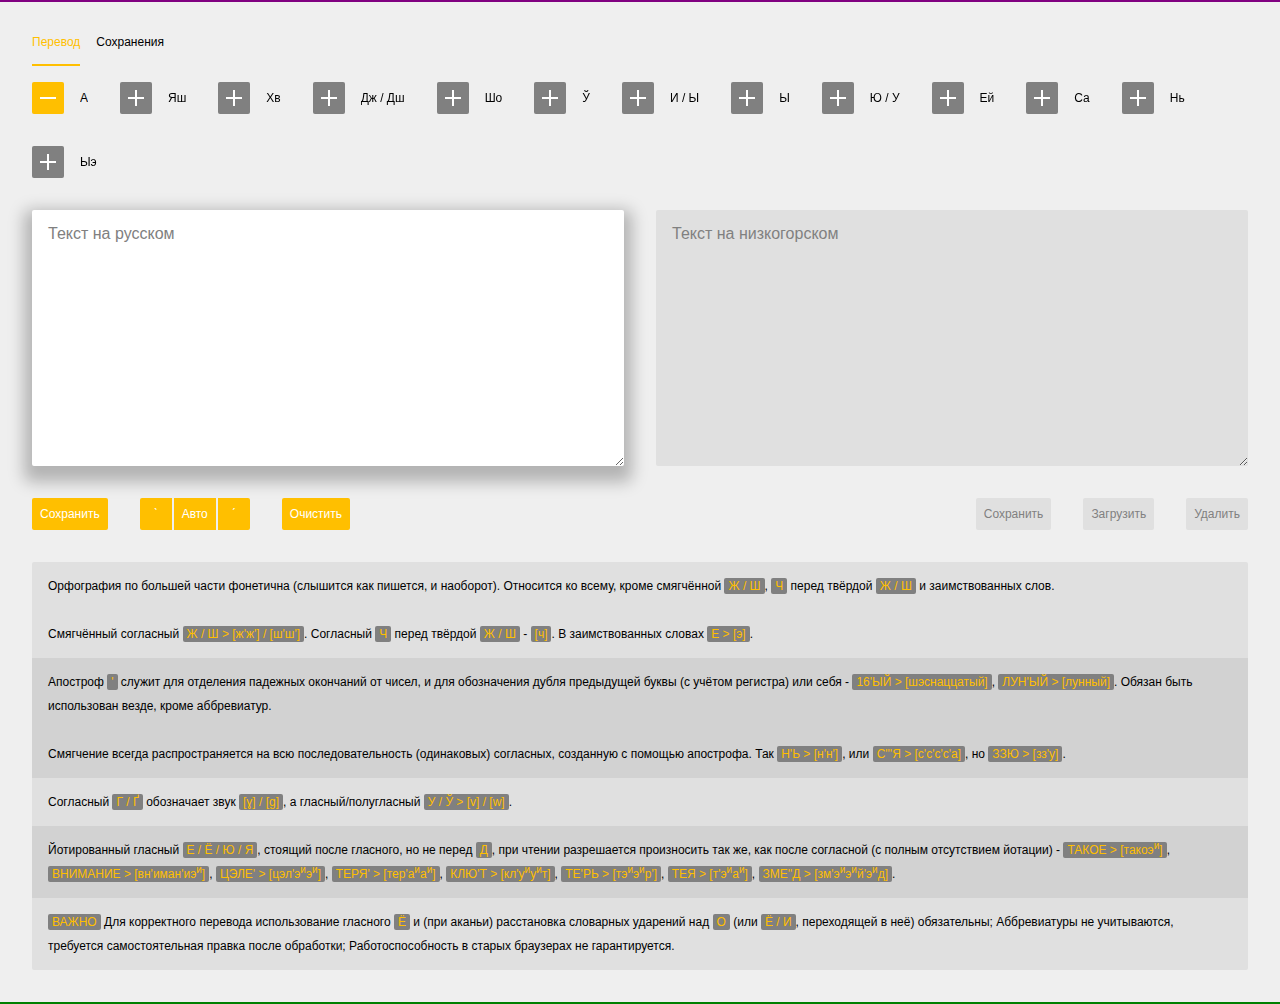
==== commit 2303d454: "Add files via upload" ====
--- a/Translator.html
+++ b/Translator.html
@@ -136,6 +136,12 @@
 			cursor: default;
 		}
 
+		ul[_tab-switch] li:not([data-tab-ref]):not([current_]) {
+			color: var(--color-gray);
+
+			pointer-events: none;
+		}
+
 		ul[_tab-switch] li:before,
 		ul[_tab-switch] li:after {
 			content: '';
@@ -177,10 +183,6 @@
 
 		ul[_tab-switch] li:hover:after {
 			transform: scaleX(0.5);
-		}
-
-		ul[_tab-switch] li:not([data-tab-ref]):hover:after {
-			transform: scaleX(0);
 		}
 
 		ul[_tab-switch] li[current_]:after {
@@ -421,6 +423,10 @@
 			color: var(--color-gray);
 
 			pointer-events: none;
+		}
+
+		[_flex~="h"][_flex~="stack"] > button {
+			border-radius: 0;
 		}
 
 		[_flex~="h"][_flex~="stack"] > button:first-child {
@@ -580,7 +586,7 @@
 	<script>
 		class Tab {
 			static switch(a) {
-				let title = typeof a === 'string' ? a : $(a.srcElement).data('tab-ref');
+				let title = typeof a === 'string' ? a : a.srcElement.dataset.tabRef;
 
 				$(`[data-tab-ref="${ title }"], [data-tab="${ title }"]`).attr('current_', '').siblings().removeAttr('current_');
 			}
@@ -621,29 +627,117 @@
 				e.remove();
 			}
 
-			static read(a, b, c) {
-				let d = a.files[c ?? 0]
-
-				if(d) {
-					d.text().then(a => {
-						d.text = a;
-						b(d);
+			static read(element, function_, a) {
+				let b = element.files[a ?? 0]
+
+				if(b) {
+					b.text().then(a => {
+						b.text = a;
+						function_(b);
 					});
 				}
 			}
 		}
 
 		class Translator {
+			// А Б В   Г Д Е Ё Ж З И Й К Л М Н О П Р С Т У   Ф Х Ц Ч Ш Щ Ъ Ы Ь Э Ю Я - Оригинал
+			// А Б В Г Ґ Д Е Ё Ж З И Й К Л М Н О П Р С Т У Ў Ф Х Ц Ч Ш   Ъ Ы Ь Э Ю Я - Добавленные, заменённые, убранные
+
 			static settings = {}
 
 			static ref = (title) => `[data-translator-ref="${ title }"]`;
 
+			static in = () => document.querySelector(this.ref('in'));
+			static out = () => document.querySelector(this.ref('out'));
+
+			static parse(raw) {
+				let parsed = [],
+					tokenStart = 0,
+					tokenType,
+					tokenString = '';
+
+				for(let i = 0; i <= raw.length; i++) {
+					let character = raw[i],
+						characterType = new RegExp('[абвгдеёжзийклмнопрстуфхцчшщъыьэюя-]|['+Characters.grave+'|'+Characters.acute+']', 'i').test(character) ? 'word' : 'symbol';
+
+					if((characterType !== tokenType || i === raw.length) && tokenString !== '') {
+						parsed.push({
+							start: tokenStart,
+							end: i-1,
+							type: tokenType,
+							string: tokenString
+						});
+
+						tokenStart = i;
+						tokenString = '';
+					}
+					if(i !== raw.length) {
+						tokenType = characterType;
+						tokenString += character;
+					}
+				}
+				for(let v of parsed) {
+					if(v.type !== 'word') {
+						continue;
+					}
+
+					// Разбор гласных
+
+					let vowelIndex = -1;
+
+					v.vowelsCount = 0;
+
+					for(let i = 0; i < v.string.length; i++) {
+						if(!/[аеёиоуыэюя]/i.test(v.string[i])) {
+							continue;
+						}
+
+						vowelIndex++;
+						v.vowelsCount++;
+						if(v.string[i+1] === Characters.grave) {
+							v.graveIndex = vowelIndex;
+						}
+						if(v.string[i+1] === Characters.acute) {
+							v.acuteIndex = vowelIndex;
+						}
+					}
+
+					v.string = v.string.replaceAll(Characters.grave, '').replaceAll(Characters.acute, '');
+				}
+
+				return parsed;
+			}
+
+			static unparse(parsed, considerAccents) {
+				let raw = '';
+
+				for(let v of parsed) {
+					if(considerAccents) {
+						// Сбор гласных
+
+						let vowelIndex = -1;
+
+						for(let i = 0; i < v.string.length; i++) {
+							if(!/[аеёиоуыэюя]/i.test(v.string[i])) {
+								continue;
+							}
+
+							vowelIndex++;
+							if([v.graveIndex, v.acuteIndex].includes(vowelIndex)) {
+								v.string = Characters.insertAt(v.string, i+1, v.graveIndex !== vowelIndex ? Characters.acute : Characters.grave);
+							}
+						}
+					}
+
+					raw += v.string;
+				}
+
+				return raw;
+			}
+
 			static go() {
-			//	А Б В   Г Д Е Ё Ж З И Й К Л М Н О П Р С Т У   Ф Х Ц Ч Ш Щ Ъ Ы Ь Э Ю Я - Оригинал
-			//	А Б В Г Ґ Д Е Ё Ж З И Й К Л М Н О П Р С Т У Ў Ф Х Ц Ч Ш   Ъ Ы Ь Э Ю Я - Добавленные, заменённые, убранные
-
-				let a = document.querySelector(this.ref('in')).value,
-					b = document.querySelector(this.ref('out')),
+				let a = this.in().value,
+					b = this.out(),
 					c = { // В начале слова
 						'ассо':		'асо',
 						'взим':		'взым',
@@ -701,9 +795,10 @@
 						'астер(?=ис|о)':	'астэр',
 						'афг':				'авг',
 
-						'бизнеc':	'бизнэс',
-						'бленде':	'блэндэ',
-						'бюллет':	'биллют',
+						'белорусси':	'белоруси',
+						'бизнеc':		'бизнэс',
+						'бленде':		'блэндэ',
+						'бюллет':		'биллют',
 
 						'вибрисс':	'вибрис',
 
@@ -766,6 +861,7 @@
 						'конте(?=йн|нт)':	'контэ',
 						'копилефт':			'копилэфт',
 						'копирайте':		'копирайтэ',
+						'кортеж':			'кортэж',
 
 						'лн(?=еч|ц|ыш)':	'н',
 						'ль(?=зя|ко(?!в))':	'',
@@ -925,23 +1021,23 @@
 					//	'сь':	'ся',
 						'эго':	'эво',
 
-						'[дт]с((?:ам|ов)?[аиуы]?)':					'ц$1',
-						'цца':										['тса', 9],
-						'ц((?:ам|ов)?[аиуы]?)':						['тс$1', 9],
-						'(?<!а)кто':								'хто',
-					//	'(?<=и)нет':								'нэт',
-						'ни([еёюя][вм]?)':							['нь$1', 10],
-						'ни(и[вм]?)':								['ньи', 10],
-						'(л|ў)ся':									['$1са', 9],
-						'(?<!дор|л|(?<![уў])мн|(?<!бы|о)стр)ого':	'ово',
-						'ые':										['ыэ', 11],
-					//	'(?<!л)ь(ся|те)':							'$1',
-						'([^еёиюя])\'':								'$1'
+						'[дт]с((?:ам|ов)?[аиуы]?)':						'ц$1',
+						'цца':											['тса', 9],
+						'ц((?:ам|ов)?[аиуы]?)':							['тс$1', 9],
+						'(?<!а)кто':									'хто',
+					//	'(?<=и)нет':									'нэт',
+						'ни([еёюя][вм]?)':								['нь$1', 10],
+						'ни(и[вм]?)':									['ньи', 10],
+						'(л|ў)ся':										['$1са', 9],
+						'(?<!дор|л|(?<![уў])мн|(?<!бы|о)стр)ого(-.*)?':	'ово$1',
+						'ые':											['ыэ', 11],
+					//	'(?<!л)ь(ся|те)':								'$1',
+						'([^еёиюя])\\1':								'$1'
 					}
 
 				$(this.ref('in')+', '+this.ref('out'))[a.length <= 128 ? 'attr' : 'removeAttr']('zoom_', '');
 
-				let text = [],
+				let parsed = this.parse(a),
 					replaceWithCase = (a, b) => {
 						let c = '';
 
@@ -962,152 +1058,138 @@
 						return b ? c ? true : d : c ? a : a[0]
 					}
 
-				// Разбор текста
-
-				let currentType,
-					currentString = '';
-
-				for(let i = 0; i <= a.length; i++) {
-					let character = a[i],
-						type = new RegExp('[абвгдеёжзийклмнопрстуфхцчшщъыьэюя-]|['+Characters.grave+'|'+Characters.acute+']', 'i').test(character) ? 'word' : 'symbol';
-
-					if((type !== currentType || i === a.length) && currentString !== '') {
-						text.push({
-							type: currentType,
-							string: currentString
-						});
-
-						currentString = '';
-					}
-					if(i !== a.length) {
-						currentType = type;
-						currentString += character;
-					}
-				}
-
-				// Обработка слов
-
-				for(let v of text) {
+				for(let v of parsed) {
 					if(v.type !== 'word') {
 						continue;
 					}
 
-					// Разбор гласных
-
-					let currentVowelIndex = -1;
-
-					v.vowelsCount = 0;
-
-					for(let i = 0; i < v.string.length; i++) {
-						if(!/[аеёиоуыэюя]/i.test(v.string[i])) {
-							continue;
-						}
-
-						currentVowelIndex++;
-						v.vowelsCount++;
-						if(v.string[i+1] === Characters.grave) {
-							v.graveIndex = currentVowelIndex;
-						}
-						if(v.string[i+1] === Characters.acute) {
-							v.acuteIndex = currentVowelIndex;
-						}
-					}
-
-					v.string = v.string.replaceAll(Characters.grave, '').replaceAll(Characters.acute, '');
-
 					// Применение общих правил замены
 
-					for(let k in c) v.string = shouldReplace(c[k], true) ? v.string.replace(new RegExp('(?<=^)'+k+'(?=\\S)',	'giu'), (sr, cg) => replaceWithCase(sr, shouldReplace(c[k]).replace('$1', cg ?? ''))) : v.string;
-					for(let k in d) v.string = shouldReplace(d[k], true) ? v.string.replace(new RegExp(k,						'giu'), (sr, cg) => replaceWithCase(sr, shouldReplace(d[k]).replace('$1', cg ?? ''))) : v.string;
-					for(let k in e) v.string = shouldReplace(e[k], true) ? v.string.replace(new RegExp('(?<=\\S)'+k+'(?=$)',	'giu'), (sr, cg) => replaceWithCase(sr, shouldReplace(e[k]).replace('$1', cg ?? ''))) : v.string;
+					for(let k in c) v.string = shouldReplace(c[k], true) ? v.string.replace(new RegExp('^'+k+'(?=\\S)',		'giu'), (sr, cg) => replaceWithCase(sr, shouldReplace(c[k]).replace('$1', cg ?? ''))) : v.string;
+					for(let k in d) v.string = shouldReplace(d[k], true) ? v.string.replace(new RegExp(k,					'giu'), (sr, cg) => replaceWithCase(sr, shouldReplace(d[k]).replace('$1', cg ?? ''))) : v.string;
+					for(let k in e) v.string = shouldReplace(e[k], true) ? v.string.replace(new RegExp('(?<=\\S)'+k+'$',	'giu'), (sr, cg) => replaceWithCase(sr, shouldReplace(e[k]).replace('$1', cg ?? ''))) : v.string;
 
 					// Замена безударного "О" на "А"
 
-					if(/*this.settings[-1] &&*/ v.vowelsCount > 1) {
-						currentVowelIndex = -1;
+					if(this.settings[-1] && v.vowelsCount > 0) {
+						let vowelIndex = -1;
 
 						for(let i = 0; i < v.string.length; i++) {
 							if(!/[аеёиоуыэюя]/i.test(v.string[i])) {
 								continue;
 							}
 
-							currentVowelIndex++;
-							if(currentVowelIndex !== v.graveIndex && currentVowelIndex !== v.acuteIndex && /о/i.test(v.string[i])) {
+							vowelIndex++;
+							if(vowelIndex !== v.graveIndex && vowelIndex !== v.acuteIndex && /о/i.test(v.string[i])) {
 								v.string = Characters.replaceAt(v.string, i, replaceWithCase(v.string[i], 'а'));
 							}
-							/*
-							if([v.graveIndex, v.acuteIndex].includes(currentVowelIndex)) {
-								v.string = Characters.insertAt(v.string, i+1, v.graveIndex !== currentVowelIndex ? Characters.acute : Characters.grave);
-							}
-							*/
 						}
 					}
 
 					// Замена дублирующихся букв на апострофы
 
-					let currentCharacter;
-
 					for(let i = v.string.length-1; i > -1; i--) {
-						if(currentCharacter !== v.string[i]) {
-							currentCharacter = v.string[i]
-						}
-						if(currentCharacter === '-') {
+						if(v.string[i] === '-') {
 							continue;
 						}
-						if(currentCharacter === v.string[i-1]) {
+						if(v.string[i] === v.string[i-1]) {
 							v.string = Characters.replaceAt(v.string, i, `'`);
 						}
 					}
 				}
 
-				// Сбор текста
-
-				b.value = '';
-
-				for(let v of text) {
-					b.value += v.string;
-				}
-			}
-
-			static loadSettings() {
-				let settings = document.querySelectorAll('[data-translator-setting]');	// localStorage.getItem('settings');
-
-				this.settings = {}
-
-				for(let k in settings) {
-					this.settings[k /*settings[k].dataset?.translatorSetting*/] = settings[k].checked;
+				b.value = this.unparse(parsed);
+			}
+
+			static loadSettings(event) {
+				let settings;
+
+				if(!event) {
+					settings = document.querySelectorAll('[data-translator-setting]');	// localStorage.getItem('settings');
+
+					this.settings = {}
+				} else {
+					settings = [event.srcElement]
+				}
+
+				for(let v of settings) {
+					let k = v.dataset.translatorSetting;
+
+					if(k) {
+						this.settings[k] = v.checked;
+					}
 				}
 
 				this.go();
 			}
 
 			static loadAccents() {
-				let a = JSON.parse(localStorage.getItem('accent'));
+				let a = this.in(),
+					b = JSON.parse(localStorage.getItem('accent')) ?? {},
+					parsed = this.parse(a.value);
+
+				for(let v of parsed) {
+					if(v.type !== 'word' || !b[v.string.toLowerCase()] || v.graveIndex != undefined || v.acuteIndex != undefined) {
+						continue;
+					}
+
+					if(b[v.string.toLowerCase()].graveIndex != undefined) {
+						v.graveIndex = b[v.string.toLowerCase()].graveIndex;
+					}
+					if(b[v.string.toLowerCase()].acuteIndex != undefined) {
+						v.acuteIndex = b[v.string.toLowerCase()].acuteIndex;
+					}
+				}
+
+				a.value = this.unparse(parsed, true);
+				a.oninput();
 			}
 
 			static saveAccents() {
-				let a = document.querySelector(this.ref('in'));
-
-			//	localStorage.setItem('accent', JSON.stringify({}));
-			}
-
-			static scroll(scrolled) {
-				let a = document.querySelector(this.ref('in')),
-					b = document.querySelector(this.ref('out')),
-					c = $(this.ref($(scrolled).data('translator-ref'))+':hover').length > 0;	// scrolled.matches(':hover');
+				let a = this.in().value,
+					b = JSON.parse(localStorage.getItem('accent')) ?? {}
+
+				for(let v of this.parse(a)) {
+					if(v.type !== 'word') {
+						continue;
+					}
+					if(v.graveIndex == undefined && v.acuteIndex == undefined) {
+						delete b[v.string.toLowerCase()]
+						continue;
+					}
+
+					let token = {}
+
+					if(v.graveIndex != undefined) {
+						token.graveIndex = v.graveIndex;
+					}
+					if(v.acuteIndex != undefined) {
+						token.acuteIndex = v.acuteIndex;
+					}
+
+					b[v.string.toLowerCase()] = token;
+				}
+
+				localStorage.setItem('accent', JSON.stringify(b));
+			}
+
+			static scrolled(element) {
+				let a = this.in(),
+					b = this.out(),
+					c = $(this.ref(element.dataset.translatorRef)+':hover').length > 0;	// element.matches(':hover');
 
 				if(c) {
-					if(scrolled === a) {
+					if(element === a) {
 						b.scrollTop = a.scrollTop;
 					}
-					if(scrolled === b) {
+					if(element === b) {
 						a.scrollTop = b.scrollTop;
 					}
 				}
 			}
 
 			static insertAccent(grave) {
-				let a = document.querySelector(this.ref('in')),
+				let a = this.in(),
 					b = a.value,
 					c = a.selectionEnd-a.selectionStart === 1 ? a.selectionEnd : a.selectionStart;
 
@@ -1117,13 +1199,12 @@
 
 				a.focus({ preventScroll: true });
 				a.setSelectionRange(c, c);
-
-				this.go();
+				a.oninput();
 			}
 
 			static updateList() {
 				let a = $(this.ref('list')),
-					b = JSON.parse(localStorage.getItem('save'));
+					b = JSON.parse(localStorage.getItem('save')) ?? {}
 
 				a.html('');
 				for(let k in b) {
@@ -1131,10 +1212,8 @@
 						<li>
 							<div>${ b[k] }</div>
 							<div>${ Timestamp.toDateString(k) }</div>
-							<div _flex="h stack">
-								<button onclick="Translator.load('${ k }')">Загрузить</button>
-								<button onclick="Translator.delete('${ k }')">Удалить</button>
-							</div>
+							<button onclick="Translator.load('${ k }')">Загрузить</button>
+							<button onclick="Translator.delete('${ k }')">Удалить</button>
 						</li>
 					`);
 				}
@@ -1143,18 +1222,18 @@
 				}
 			}
 
-			static updateButtons(a) {
-				let b = document.querySelector(this.ref('current'));
-
-				if(a) {
-					b.innerHTML = `
-						<div data-translator-ref="date">${ Timestamp.toDateString(a) }</div>
-						<button onclick="Translator.save('${ a }')">Сохранить</button>
-						<button onclick="Translator.load('${ a }')">Загрузить</button>
-						<button onclick="Translator.delete('${ a }')">Удалить</button>
+			static updateButtons(timestamp) {
+				let a = document.querySelector(this.ref('current'));
+
+				if(timestamp) {
+					a.innerHTML = `
+						<div data-translator-ref="date">${ Timestamp.toDateString(timestamp) }</div>
+						<button onclick="Translator.save('${ timestamp }')">Сохранить</button>
+						<button onclick="Translator.load('${ timestamp }')">Загрузить</button>
+						<button onclick="Translator.delete('${ timestamp }')">Удалить</button>
 					`;
 				} else {
-					b.innerHTML = `
+					a.innerHTML = `
 						<div data-translator-ref="date"></div>
 						<button>Сохранить</button>
 						<button>Загрузить</button>
@@ -1163,99 +1242,101 @@
 				}
 			}
 
-			static update(a) {
+			static update(timestamp) {
 				this.updateList();
-				this.updateButtons(a);
+				this.updateButtons(timestamp);
 			}
 
 			static clear() {
-				let a = document.querySelector(this.ref('in'));
+				let a = this.in();
 
 				if(a.value.trim() !== '' && !confirm(`Очистить поле ввода?`)) {
 					return;
 				}
 
 				a.value = '';
-				this.go();
-			}
-
-			static load(a) {
-				let b = document.querySelector(this.ref('in')),
-					c = document.querySelector(this.ref('date')).innerHTML,
-					d = JSON.parse(localStorage.getItem('save')),
-					e = localStorage.getItem('translation');
-
-				if(a) {
-					if(b.value.trim() !== '' && !confirm(`${ c === Timestamp.toDateString(a) ? 'Восстановить' : 'Загрузить' } сохранение "${ Timestamp.toDateString(a) }"?`)) {
+				a.oninput();
+			}
+
+			static load(timestamp) {
+				let a = this.in(),
+					b = document.querySelector(this.ref('date')).innerHTML,
+					c = JSON.parse(localStorage.getItem('save')) ?? {}
+
+				if(timestamp) {
+					if(a.value.trim() !== '' && !confirm(`${ b === Timestamp.toDateString(timestamp) ? 'Восстановить' : 'Загрузить' } сохранение "${ Timestamp.toDateString(timestamp) }"?`)) {
 						return;
 					}
 
-					b.value = d[a]
-				//	b.scrollTop = 0;
-					this.go();
-					this.update(a);
+					a.value = c[timestamp]
+				//	a.scrollTop = 0;
+					a.oninput();
+					this.update(timestamp);
 					Tab.switch('translate');
 					scrollTo(0, 0);
-				} else
-				if(!d && e) {
-					b.value = e;
-					localStorage.removeItem('translation');
-					this.save();
-					this.update();
-				}
-			}
-
-			static save(a) {
-				let b = document.querySelector(this.ref('in')).value,
-					c = JSON.parse(localStorage.getItem('save')),
-					d = Timestamp.current();
-
-				if(!a) {
-					c = {
-						[d]: b,
-						...c
-					}
-					localStorage.setItem('save', JSON.stringify(c));
-					this.update(d);
+				}
+			}
+
+			static save(timestamp) {
+				let a = this.in().value,
+					b = JSON.parse(localStorage.getItem('save')) ?? {},
+					c = Timestamp.current();
+
+				if(!timestamp) {
+					b = {
+						[c]: a,
+						...b
+					}
+					localStorage.setItem('save', JSON.stringify(b));
+					this.update(c);
 				} else {
-					if(c[a].trim() !== '' && !confirm(`Перезаписать сохранение "${ Timestamp.toDateString(a) }"?`)) {
+					if(b[timestamp].trim() !== '' && !confirm(`Перезаписать сохранение "${ Timestamp.toDateString(timestamp) }"?`)) {
 						return;
 					}
 
-					c[a] = b;
-					localStorage.setItem('save', JSON.stringify(c));
+					b[timestamp] = a;
+					localStorage.setItem('save', JSON.stringify(b));
 					this.updateList();
 				}
-			}
-
-			static delete(a) {
-				let b = document.querySelector(this.ref('date')).innerHTML,
-					c = JSON.parse(localStorage.getItem('save'));
-
-				if(c[a].trim() !== '' && prompt(`Удалить сохранение "${ Timestamp.toDateString(a) }"? ("Y" для подтверждения).`) !== 'Y') {
+				this.saveAccents();
+			}
+
+			static delete(timestamp) {
+				let a = document.querySelector(this.ref('date')).innerHTML,
+					b = JSON.parse(localStorage.getItem('save')) ?? {}
+
+				if(b[timestamp].trim() !== '' && prompt(`Удалить сохранение "${ Timestamp.toDateString(timestamp) }"? ("Y" для подтверждения).`) !== 'Y') {
 					return;
 				}
 
-				c[a] = undefined;
-				localStorage.setItem('save', JSON.stringify(c));
-				if(b === Timestamp.toDateString(a)) {
+				b[timestamp] = undefined;
+				localStorage.setItem('save', JSON.stringify(b));
+				if(a === Timestamp.toDateString(timestamp)) {
 					this.update();
 				} else {
 					this.updateList();
 				}
 			}
 
-			static savesDownload() {
-				File.write(localStorage.getItem('save'), 'application/json', `Сохранения (${ Timestamp.toDateString(Timestamp.current()) }).json`);
-			}
-
-			static savesUpload(a) {
-				File.read(a, (a) => {
-					if(a.type !== 'application/json' || prompt(`Перезаписать все сохранения?`) !== 'Y') {
+			static download(type) {
+				if(!['save', 'accent'].includes(type)) {
+					return;
+				}
+
+				File.write(localStorage.getItem(type) ?? '', 'application/json', `${ type === 'save' ? 'Сохранения' : 'Ударения' } (${ Timestamp.toDateString(Timestamp.current()) }).json`);
+			}
+
+			static upload(element, type) {
+				if(!['save', 'accent'].includes(type)) {
+					return;
+				}
+
+				File.read(element, (file) => {
+					if(file.type !== 'application/json' || prompt(`Перезаписать все ${ type === 'save' ? 'сохранения' : 'ударения' }?`) !== 'Y') {
 						return;
 					}
 
-					localStorage.setItem('save', a.text);
+					localStorage.setItem(type, file.text);
 					this.update();
 				});
 			}
@@ -1287,6 +1368,9 @@
 					Translator.insertAccent(true);
 				}
 				if(keys['KeyW']) {
+					Translator.loadAccents();
+				}
+				if(keys['KeyE']) {
 					Translator.insertAccent();
 				}
 				if(keys['KeyA']) {
@@ -1310,18 +1394,17 @@
 		<ul _tab-switch>
 			<li data-tab-ref="translate" current_>Перевод</li>
 			<li data-tab-ref="save">Сохранения</li>
+			<!--<li data-tab-ref="accent">Ударения</li>-->
 		</ul>
 		<div _tab>
 			<div data-tab="translate" _flex="v" current_>
 				<div _flex="wrap" data-translator-ref="setting">
-					<!--
 					<div label_="А" tip_="О">
 						<label _switch>
-							<input type="checkbox" data-translator-setting="-1">
+							<input type="checkbox" data-translator-setting="-1" checked>
 							<div></div>
 						</label>
 					</div>
-					-->
 					<div label_="Яш" tip_="Еш">
 						<label _switch>
 							<input type="checkbox" data-translator-setting="0">
@@ -1412,15 +1495,15 @@
 					</div>
 				</div>
 				<div _flex="h">
-					<textarea data-translator-ref="in" oninput="Translator.go();" onscroll="Translator.scroll(this);" placeholder="Текст на русском" zoom_></textarea>
-					<!--<button onclick="Translator.go();"></button>-->
-					<textarea data-translator-ref="out" onscroll="Translator.scroll(this);" spellcheck="false" readonly placeholder="Текст на низкогорском" zoom_></textarea>
+					<textarea data-translator-ref="in" oninput="Translator.go();" onscroll="Translator.scrolled(this);" placeholder="Текст на русском" zoom_></textarea>
+					<textarea data-translator-ref="out" onscroll="Translator.scrolled(this);" spellcheck="false" readonly placeholder="Текст на низкогорском" zoom_></textarea>
 				</div>
 				<div _flex="h">
 					<button onclick="Translator.save();" title="Alt+S">Сохранить</button>
 					<div _flex="h stack">
 						<button onclick="Translator.insertAccent(true);" title="Alt+Q">ˋ</button>
-						<button onclick="Translator.insertAccent();" title="Alt+W">ˊ</button>
+						<button onclick="Translator.loadAccents();" title="Alt+W">Авто</button>
+						<button onclick="Translator.insertAccent();" title="Alt+E">ˊ</button>
 					</div>
 					<button onclick="Translator.clear();" title="Alt+A">Очистить</button>
 					<div __space></div>
@@ -1438,20 +1521,31 @@
 						Смягчение всегда распространяется на всю последовательность (одинаковых) согласных, созданную с помощью апострофа. Так <b>Н'Ь > [н'н']</b>, или <b>С'''Я > [с'с'с'с'а]</b>, но <b>ЗЗЮ > [зз'у]</b>.
 					</li>
 					<li>Согласный <b>Г / Ґ</b> обозначает звук <b>[ɣ] / [g]</b>, а гласный/полугласный <b>У / Ў > [v] / [w]</b>.</li>
-					<li>Йотированный гласный <b>Е / Ё / Ю / Я</b>, стоящий после гласного, но не перед <b>Д</b>, при чтении разрешается произносить так же, как после согласной (с полным отсутствием йотации) - <b>ТАКОЕ > [такоэ<sup>и</sup>]</b>, <b>ВНИМАНИЕ > [вн'иман'иэ<sup>и</sup>]</b>, <b>ЦЭЛЕ' > [цэл'э<sup>и</sup>э<sup>и</sup>]</b>, <b>ТЕРЯ' > [тер'а<sup>и</sup>а<sup>и</sup>]</b>, <b>КЛЮЮТ' > [кл'у<sup>и</sup>у<sup>и</sup>т]</b>, <b>ТЕ'РЬ > [тэ<sup>и</sup>э<sup>и</sup>р']</b>, <b>ТЕЯ > [т'э<sup>и</sup>а<sup>и</sup>]</b>, <b>ЗМЕ''Д > [зм'э<sup>и</sup>э<sup>и</sup>й'</sup>э<sup>и</sup>д]</b>.</li>
-					<li><b>ВАЖНО</b> Для корректного перевода ввод гласного <b>Ё</b> и расстановка ударений над <b>О / Ё > О</b> обязательны; Аббревиатуры не учитываются, требуется самостоятельная правка после обработки; Работоспособность в мобильных браузерах не гарантируется.</li>
+					<li>Йотированный гласный <b>Е / Ё / Ю / Я</b>, стоящий после гласного, но не перед <b>Д</b>, при чтении разрешается произносить так же, как после согласной (с полным отсутствием йотации) - <b>ТАКОЕ > [такоэ<sup>и</sup>]</b>, <b>ВНИМАНИЕ > [вн'иман'иэ<sup>и</sup>]</b>, <b>ЦЭЛЕ' > [цэл'э<sup>и</sup>э<sup>и</sup>]</b>, <b>ТЕРЯ' > [тер'а<sup>и</sup>а<sup>и</sup>]</b>, <b>КЛЮ'Т > [кл'у<sup>и</sup>у<sup>и</sup>т]</b>, <b>ТЕ'РЬ > [тэ<sup>и</sup>э<sup>и</sup>р']</b>, <b>ТЕЯ > [т'э<sup>и</sup>а<sup>и</sup>]</b>, <b>ЗМЕ''Д > [зм'э<sup>и</sup>э<sup>и</sup>й'</sup>э<sup>и</sup>д]</b>.</li>
+					<li><b>ВАЖНО</b> Для корректного перевода использование гласного <b>Ё</b> и (при аканьи) расстановка словарных ударений над <b>О</b> (или <b>Ё / И</b>, переходящей в неё) обязательны; Аббревиатуры не учитываются, требуется самостоятельная правка после обработки; Работоспособность в старых браузерах не гарантируется.</li>
 				</ul>
 			</div>
 			<div data-tab="save" _flex="v">
 				<ul _list="save" data-translator-ref="list"></ul>
 				<div _flex="h">
-					<button onclick="Translator.savesDownload();">▼ Сохранить</button>
+					<button onclick="Translator.download('save');">▼ Сохранить</button>
 					<label _file>
-						<input type="file" onchange="Translator.savesUpload(this);">
+						<input type="file" onchange="Translator.upload(this, 'save');">
 						<div>▲ Загрузить</div>
 					</label>
 				</div>
 			</div>
+			<!--
+			<div data-tab="accent" _flex="v">
+				<div _flex="h">
+					<button onclick="Translator.download('accent');">▼ Сохранить</button>
+					<label _file>
+						<input type="file" onchange="Translator.upload(this, 'accent');">
+						<div>▲ Загрузить</div>
+					</label>
+				</div>
+			</div>
+			-->
 		</div>
 	</div>
 	<div _footer></div>
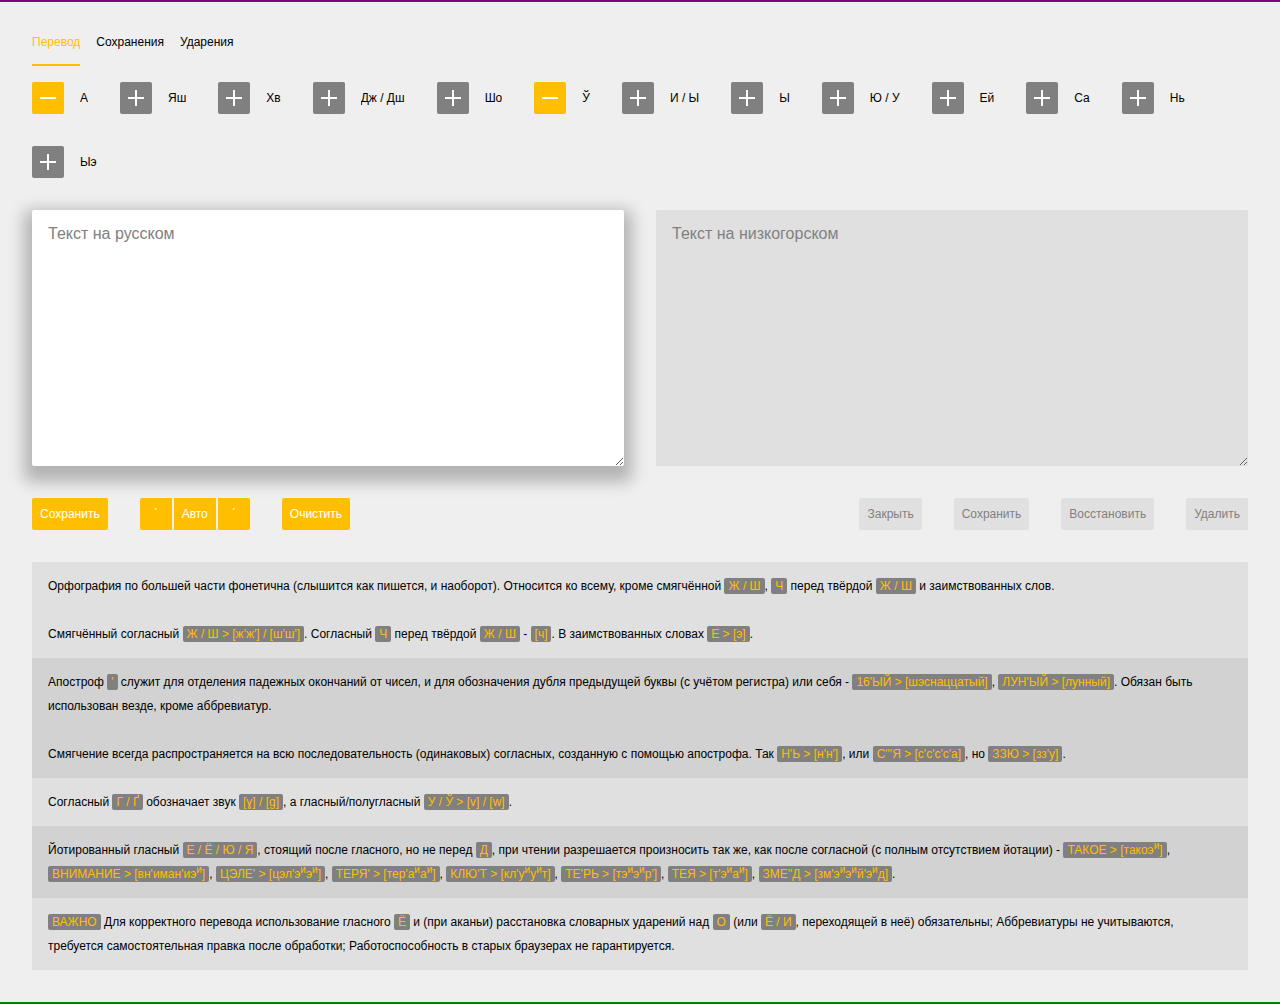
==== commit d1531ae8: "Add files via upload" ====
--- a/Translator.html
+++ b/Translator.html
@@ -227,6 +227,7 @@
 			position: absolute;
 			top: 100%;
 			left: 50%;
+			z-index: 1;
 
 			margin-top: 16px;
 			padding: 8px;
@@ -393,9 +394,10 @@
 		}
 
 		button {
+			min-width: 32px;
+			overflow: hidden;
+
 			padding: 8px;
-
-			min-width: 32px;
 
 			background: var(--color-orange);
 			border: none;
@@ -403,9 +405,11 @@
 			box-shadow: 0 0 0 16px transparent;
 
 			color: var(--color-white);
+			text-overflow: ellipsis;
+			white-space: nowrap;
 
 			transition: 250ms ease;
-			transition-property: margin-top, margin-left, box-shadow, opacity!important;
+			transition-property: margin-top, margin-left, background-color, box-shadow, color, opacity!important;
 			user-select: none;
 		}
 
@@ -419,6 +423,7 @@
 
 		button:not([onclick]) {
 			background: var(--color-black-0625);
+			box-shadow: none;
 
 			color: var(--color-gray);
 
@@ -458,7 +463,7 @@
 			transition: 250ms ease box-shadow;
 		}
 
-		ul[_list="footnote"] {
+		ul[_list="footnotes"] {
 			background: var(--color-black-0625);
 			box-shadow: none;
 		}
@@ -471,20 +476,21 @@
 			background: var(--color-black-0625);
 		}
 
-		ul[_list="footnote"] li {
+		ul[_list="footnotes"] li {
 			padding: 12px 16px;
 
 			line-height: 24px;
 		}
 
-		ul[_list="save"] li {
+		ul[_list="saves"] li,
+		ul[_list="accents"] li {
 			display: flex;
 			align-items: center;
 
 			gap: 16px;
 		}
 
-		ul[_list="save"] li > *:first-child {
+		ul[_list="saves"] li > *:first-child {
 			flex: 1 1;
 
 			height: 16px;
@@ -492,6 +498,10 @@
 
 			text-overflow: ellipsis;
 			white-space: nowrap;
+		}
+
+		ul[_list="accents"] li > [__space] {
+			flex: 1;
 		}
 
 		ul[_list] b {
@@ -566,7 +576,7 @@
 					0 0 0 2px var(--color-black-125);
 			}
 
-			ul[_list]:not([_list="footnote"]) {
+			ul[_list]:not([_list="footnotes"]) {
 				box-shadow: 0 4px 8px 4px var(--color-black-25);
 			}
 		}
@@ -619,8 +629,8 @@
 			static write(content, type, title) {
 				let d = new Blob([content], { type: type }),
 					e = $('<a>').appendTo('body').attr({
-						'href': URL.createObjectURL(d),
-						'download': title
+						href: URL.createObjectURL(d),
+						download: title
 					});
 
 				e[0].click();
@@ -872,7 +882,7 @@
 						'мистер':		'мистэр',
 						'моде(?=л|р)':	'модэ',
 
-					//	'н(?=[чщ])':	['нь', *],
+						'н(?=[чщ]ь)':	'нь',
 						'нд(?=[зсщ])':	'н',
 						'нт(?=[сщ])':	'н',
 						'нх(?=[кш])':	'н',
@@ -1042,11 +1052,10 @@
 						let c = '';
 
 						for(let i = 0; i < Math.max(a.length, b.length); i++) {
-							let d = b.charAt(i),
-								e = a.charAt(i);
-								e = e != '' ? e : a.slice(-1);
-
-							c += e === e.toUpperCase() && !e.match(/[\p{P}\s]/u) ? d.toUpperCase() : d;
+							let d = a[i] ?? a.slice(-1),
+								e = b[i] ?? '';
+
+							c += d === d.toUpperCase() && d !== d.toLowerCase() ? e.toUpperCase() : e;
 						}
 
 						return c;
@@ -1125,19 +1134,21 @@
 
 			static loadAccents() {
 				let a = this.in(),
-					b = JSON.parse(localStorage.getItem('accent')) ?? {},
+					b = JSON.parse(localStorage.getItem('accents')) ?? {},
 					parsed = this.parse(a.value);
 
 				for(let v of parsed) {
-					if(v.type !== 'word' || !b[v.string.toLowerCase()] || v.graveIndex != undefined || v.acuteIndex != undefined) {
+					let k = v.string.toLowerCase();
+
+					if(v.type !== 'word' || !b[k] || v.graveIndex != undefined || v.acuteIndex != undefined) {
 						continue;
 					}
 
-					if(b[v.string.toLowerCase()].graveIndex != undefined) {
-						v.graveIndex = b[v.string.toLowerCase()].graveIndex;
-					}
-					if(b[v.string.toLowerCase()].acuteIndex != undefined) {
-						v.acuteIndex = b[v.string.toLowerCase()].acuteIndex;
+					if(b[k].graveIndex != undefined) {
+						v.graveIndex = b[k].graveIndex;
+					}
+					if(b[k].acuteIndex != undefined) {
+						v.acuteIndex = b[k].acuteIndex;
 					}
 				}
 
@@ -1147,30 +1158,57 @@
 
 			static saveAccents() {
 				let a = this.in().value,
-					b = JSON.parse(localStorage.getItem('accent')) ?? {}
+					b = JSON.parse(localStorage.getItem('accents')) ?? {}
 
 				for(let v of this.parse(a)) {
+					let k = v.string.toLowerCase();
+
 					if(v.type !== 'word') {
 						continue;
 					}
 					if(v.graveIndex == undefined && v.acuteIndex == undefined) {
-						delete b[v.string.toLowerCase()]
+						delete b[k]
 						continue;
 					}
 
-					let token = {}
-
-					if(v.graveIndex != undefined) {
-						token.graveIndex = v.graveIndex;
-					}
-					if(v.acuteIndex != undefined) {
-						token.acuteIndex = v.acuteIndex;
-					}
-
-					b[v.string.toLowerCase()] = token;
-				}
-
-				localStorage.setItem('accent', JSON.stringify(b));
+					b[k] = {
+						graveIndex: v.graveIndex,
+						acuteIndex: v.acuteIndex
+					}
+				}
+
+				localStorage.setItem('accents', JSON.stringify(b));
+				this.updateAccentsList();
+			}
+
+			static displayAccents() {
+				let a = this.in(),
+					b = JSON.parse(localStorage.getItem('accents')) ?? {},
+					c = []
+
+				if(a.value.trim() !== '' && !confirm(`Отобразить базу ударений вместо текущего текста?`)) {
+					return;
+				}
+
+				for(let k in b) {
+					c.push({
+						string: k,
+						graveIndex: b[k].graveIndex,
+						acuteIndex: b[k].acuteIndex
+					},);
+				}
+
+				c.sort((a, b) => a.string > b.string ? 1 : a.string < b.string ? -1 : 0);
+
+				for(let k = c.length-1; k > 0; k--) {
+					c.splice(k, 0, { string: '\n' });
+				}
+
+				a.value = Translator.unparse(c, true);
+				a.oninput();
+				this.updateButtons();
+				Tab.switch('translate');
+				scrollTo(0, 0);
 			}
 
 			static scrolled(element) {
@@ -1202,49 +1240,85 @@
 				a.oninput();
 			}
 
-			static updateList() {
-				let a = $(this.ref('list')),
-					b = JSON.parse(localStorage.getItem('save')) ?? {}
+			static updateSavesList() {
+				let a = $(this.ref('savesList')),
+					b = $(this.ref('downloadSaves')),
+					c = JSON.parse(localStorage.getItem('saves')) ?? {}
 
 				a.html('');
-				for(let k in b) {
+				for(let k in c) {
 					a.append(`
 						<li>
-							<div>${ b[k] }</div>
+							<div>${ c[k] }</div>
 							<div>${ Timestamp.toDateString(k) }</div>
 							<button onclick="Translator.load('${ k }')">Загрузить</button>
 							<button onclick="Translator.delete('${ k }')">Удалить</button>
 						</li>
 					`);
 				}
-				if($.isEmptyObject(b)) {
+				if($.isEmptyObject(c)) {
 					a.append('<li>Пусто.</li>');
+					b.removeAttr('onclick');
+				} else {
+					b.attr('onclick', 'Translator.download(\'saves\');');
+				}
+			}
+
+			static updateAccentsList() {
+				let a = $(this.ref('accentsList')),
+					b = $(this.ref('downloadAccents')),
+					c = $(this.ref('displayAccents')),
+					d = JSON.parse(localStorage.getItem('accents')) ?? {},
+					e = []
+
+				a.html('');
+				for(let k in d) {
+					e.push({
+						string: k,
+						graveIndex: d[k].graveIndex,
+						acuteIndex: d[k].acuteIndex
+					},);
+				}
+				e.sort((a, b) => a.string > b.string ? 1 : a.string < b.string ? -1 : 0);
+				for(let v of e) {
+					a.append(`
+						<li>
+							${ v.graveIndex != undefined ? '<div>Позиция левого ударения: '+(v.graveIndex+1)+'</div>' : '' }
+							${ v.acuteIndex != undefined ? '<div>Позиция правого ударения: '+(v.acuteIndex+1)+'</div>' : '' }
+							<div __space></div>
+							<div>${ v.string }</div>
+						</li>
+					`);
+				}
+				if($.isEmptyObject(d)) {
+					a.append('<li>Пусто.</li>');
+					b.removeAttr('onclick');
+					c.removeAttr('onclick');
+				} else {
+					b.attr('onclick', 'Translator.download(\'accents\');');
+					c.attr('onclick', 'Translator.displayAccents();');
 				}
 			}
 
 			static updateButtons(timestamp) {
-				let a = document.querySelector(this.ref('current'));
+				let a = $(this.ref('date')),
+					b = $(this.ref('closeCurrent')),
+					c = $(this.ref('saveCurrent')),
+					d = $(this.ref('restoreCurrent')),
+					e = $(this.ref('deleteCurrent'));
 
 				if(timestamp) {
-					a.innerHTML = `
-						<div data-translator-ref="date">${ Timestamp.toDateString(timestamp) }</div>
-						<button onclick="Translator.save('${ timestamp }')">Сохранить</button>
-						<button onclick="Translator.load('${ timestamp }')">Загрузить</button>
-						<button onclick="Translator.delete('${ timestamp }')">Удалить</button>
-					`;
+					a.text(Timestamp.toDateString(timestamp));
+					b.attr('onclick', 'Translator.close('+timestamp+');');
+					c.attr('onclick', 'Translator.save('+timestamp+');');
+					d.attr('onclick', 'Translator.load('+timestamp+');');
+					e.attr('onclick', 'Translator.delete('+timestamp+');');
 				} else {
-					a.innerHTML = `
-						<div data-translator-ref="date"></div>
-						<button>Сохранить</button>
-						<button>Загрузить</button>
-						<button>Удалить</button>
-					`;
-				}
-			}
-
-			static update(timestamp) {
-				this.updateList();
-				this.updateButtons(timestamp);
+					a.text('');
+					for(let v of [b, c, d, e]) {
+						v.removeAttr('onclick');
+					}
+				}
 			}
 
 			static clear() {
@@ -1256,30 +1330,43 @@
 
 				a.value = '';
 				a.oninput();
+			}
+
+			static close(timestamp) {
+				let a = this.in(),
+					b = document.querySelector(this.ref('date')).innerHTML,
+					c = JSON.parse(localStorage.getItem('saves')) ?? {}
+
+				if(c[timestamp] !== a.value && !confirm(`Закрыть сохранение "${ Timestamp.toDateString(timestamp) }"?`)) {
+					return;
+				}
+
+				a.value = '';
+				a.oninput();
+				this.updateButtons();
 			}
 
 			static load(timestamp) {
 				let a = this.in(),
 					b = document.querySelector(this.ref('date')).innerHTML,
-					c = JSON.parse(localStorage.getItem('save')) ?? {}
-
-				if(timestamp) {
-					if(a.value.trim() !== '' && !confirm(`${ b === Timestamp.toDateString(timestamp) ? 'Восстановить' : 'Загрузить' } сохранение "${ Timestamp.toDateString(timestamp) }"?`)) {
-						return;
-					}
-
-					a.value = c[timestamp]
-				//	a.scrollTop = 0;
-					a.oninput();
-					this.update(timestamp);
-					Tab.switch('translate');
-					scrollTo(0, 0);
-				}
+					c = JSON.parse(localStorage.getItem('saves')) ?? {}
+
+				if(a.value.trim() !== '' && !confirm(`${ b === Timestamp.toDateString(timestamp) ? 'Восстановить' : 'Загрузить' } сохранение "${ Timestamp.toDateString(timestamp) }"?`)) {
+					return;
+				}
+
+				a.value = c[timestamp]
+			//	a.scrollTop = 0;
+				a.oninput();
+				this.updateSavesList();
+				this.updateButtons(timestamp);
+				Tab.switch('translate');
+				scrollTo(0, 0);
 			}
 
 			static save(timestamp) {
 				let a = this.in().value,
-					b = JSON.parse(localStorage.getItem('save')) ?? {},
+					b = JSON.parse(localStorage.getItem('saves')) ?? {},
 					c = Timestamp.current();
 
 				if(!timestamp) {
@@ -1287,57 +1374,59 @@
 						[c]: a,
 						...b
 					}
-					localStorage.setItem('save', JSON.stringify(b));
-					this.update(c);
+					localStorage.setItem('saves', JSON.stringify(b));
+					this.updateSavesList();
+					this.updateButtons(c);
 				} else {
 					if(b[timestamp].trim() !== '' && !confirm(`Перезаписать сохранение "${ Timestamp.toDateString(timestamp) }"?`)) {
 						return;
 					}
 
 					b[timestamp] = a;
-					localStorage.setItem('save', JSON.stringify(b));
-					this.updateList();
+					localStorage.setItem('saves', JSON.stringify(b));
+					this.updateSavesList();
 				}
 				this.saveAccents();
 			}
 
 			static delete(timestamp) {
 				let a = document.querySelector(this.ref('date')).innerHTML,
-					b = JSON.parse(localStorage.getItem('save')) ?? {}
+					b = JSON.parse(localStorage.getItem('saves')) ?? {}
 
 				if(b[timestamp].trim() !== '' && prompt(`Удалить сохранение "${ Timestamp.toDateString(timestamp) }"? ("Y" для подтверждения).`) !== 'Y') {
 					return;
 				}
 
 				b[timestamp] = undefined;
-				localStorage.setItem('save', JSON.stringify(b));
+				localStorage.setItem('saves', JSON.stringify(b));
 				if(a === Timestamp.toDateString(timestamp)) {
-					this.update();
+					this.updateSavesList();
+					this.updateButtons();
 				} else {
-					this.updateList();
+					this.updateSavesList();
 				}
 			}
 
 			static download(type) {
-				if(!['save', 'accent'].includes(type)) {
+				if(!['saves', 'accents'].includes(type)) {
 					return;
 				}
 
-				File.write(localStorage.getItem(type) ?? '', 'application/json', `${ type === 'save' ? 'Сохранения' : 'Ударения' } (${ Timestamp.toDateString(Timestamp.current()) }).json`);
+				File.write(localStorage.getItem(type) ?? '', 'application/json', `${ type === 'saves' ? 'Сохранения' : 'Ударения' } (${ Timestamp.toDateString(Timestamp.current()) }).json`);
 			}
 
 			static upload(element, type) {
-				if(!['save', 'accent'].includes(type)) {
+				if(!['saves', 'accents'].includes(type)) {
 					return;
 				}
 
 				File.read(element, (file) => {
-					if(file.type !== 'application/json' || prompt(`Перезаписать все ${ type === 'save' ? 'сохранения' : 'ударения' }?`) !== 'Y') {
+					if(file.type !== 'application/json' || prompt(`Перезаписать базу ${ type === 'saves' ? 'сохранений' : 'ударений' }? ("Y" для подтверждения).`) !== 'Y') {
 						return;
 					}
 
 					localStorage.setItem(type, file.text);
-					this.update();
+					this.updateSavesList();
 				});
 			}
 		}
@@ -1347,44 +1436,58 @@
 			if(e.target.matches('[data-translator-setting]'))		Translator.loadSettings(e);
 		}, false);
 
-		let keys = {}
+		let keydownTimeout;
 
 		document.addEventListener('keydown', (e) => {
-			keys[e.code] = true;
+			if(e.altKey) {
+				if(!['AltLeft', 'AltRight'].includes(e.code)) {
+					e.preventDefault();
+
+					if(keydownTimeout) {
+						return;
+					} else {
+						keydownTimeout = setTimeout(() => {
+							keydownTimeout = clearTimeout(keydownTimeout);
+						}, 125);
+					}
+
+					({
+						KeyS: () => Translator.save(),
+						KeyQ: () => Translator.insertAccent(true),
+						KeyW: () => Translator.loadAccents(),
+						KeyE: () => Translator.insertAccent(),
+						KeyR: () => Translator.displayAccents(),
+						KeyA: () => Translator.clear(),
+						KeyX: () => document.querySelector(Translator.ref('uploadSaves'))?.click(),
+						KeyC: () => document.querySelector(Translator.ref('downloadSaves'))?.click(),
+						KeyV: () => document.querySelector(Translator.ref('uploadAccents'))?.click(),
+						KeyB: () => document.querySelector(Translator.ref('downloadAccents'))?.click(),
+						KeyZ: () => {
+							let checks = Translator.ref('setting')+' input[type="checkbox"]';
+
+							$(checks).prop('checked', !$(checks).first()[0].checked);
+							Translator.loadSettings();
+						}
+					})[e.code]?.();
+				}
+			}
 		});
-		document.addEventListener('keyup', (e) => {
-			let a = Translator.ref('in'),
-				b = Translator.ref('setting')+' input[type="checkbox"]';
-
-			if(!$(a).is(':focus') && keys['KeyQ']) {
-				$(b).prop('checked', !$(b).first()[0].checked);
-				Translator.loadSettings();
-			}
-			if(keys['AltLeft']) {
-				if(keys['KeyS']) {
-					Translator.save();
-				}
-				if(keys['KeyQ']) {
-					Translator.insertAccent(true);
-				}
-				if(keys['KeyW']) {
-					Translator.loadAccents();
-				}
-				if(keys['KeyE']) {
-					Translator.insertAccent();
-				}
-				if(keys['KeyA']) {
-					Translator.clear();
-				}
-			}
-
-			keys = {}
-		});
-
 		document.addEventListener('DOMContentLoaded', () => {
-			Translator.update();
+			let a = localStorage.getItem('save'),
+				b = localStorage.getItem('accent');
+
+			if(a != undefined) {
+				localStorage.setItem('saves', a);
+				localStorage.removeItem('save');
+			}
+			if(b != undefined) {
+				localStorage.setItem('accents', b);
+				localStorage.removeItem('accent');
+			}
+
+			Translator.updateSavesList();
+			Translator.updateAccentsList();
 			Translator.loadSettings();
-			Translator.load();
 		});
 	</script>
 </head>
@@ -1393,8 +1496,8 @@
 	<div _content _flex="v">
 		<ul _tab-switch>
 			<li data-tab-ref="translate" current_>Перевод</li>
-			<li data-tab-ref="save">Сохранения</li>
-			<!--<li data-tab-ref="accent">Ударения</li>-->
+			<li data-tab-ref="saves">Сохранения</li>
+			<li data-tab-ref="accents">Ударения</li>
 		</ul>
 		<div _tab>
 			<div data-tab="translate" _flex="v" current_>
@@ -1411,14 +1514,6 @@
 							<div></div>
 						</label>
 					</div>
-					<!--
-					<div label_="Нь" tip_="Н">
-						<label _switch>
-							<input type="checkbox" data-translator-setting="">
-							<div></div>
-						</label>
-					</div>
-					-->
 					<div label_="Хв" tip_="Ф">
 						<label _switch>
 							<input type="checkbox" data-translator-setting="1">
@@ -1439,7 +1534,7 @@
 					</div>
 					<div label_="Ў" tip_="В / Л / Ф">
 						<label _switch>
-							<input type="checkbox" data-translator-setting="4">
+							<input type="checkbox" data-translator-setting="4" checked>
 							<div></div>
 						</label>
 					</div>
@@ -1498,7 +1593,7 @@
 					<textarea data-translator-ref="in" oninput="Translator.go();" onscroll="Translator.scrolled(this);" placeholder="Текст на русском" zoom_></textarea>
 					<textarea data-translator-ref="out" onscroll="Translator.scrolled(this);" spellcheck="false" readonly placeholder="Текст на низкогорском" zoom_></textarea>
 				</div>
-				<div _flex="h">
+				<div _flex="h center">
 					<button onclick="Translator.save();" title="Alt+S">Сохранить</button>
 					<div _flex="h stack">
 						<button onclick="Translator.insertAccent(true);" title="Alt+Q">ˋ</button>
@@ -1507,9 +1602,13 @@
 					</div>
 					<button onclick="Translator.clear();" title="Alt+A">Очистить</button>
 					<div __space></div>
-					<div _flex="h center" data-translator-ref="current"></div>
+					<div data-translator-ref="date"></div>
+					<button data-translator-ref="closeCurrent">Закрыть</button>
+					<button data-translator-ref="saveCurrent">Сохранить</button>
+					<button data-translator-ref="restoreCurrent">Восстановить</button>
+					<button data-translator-ref="deleteCurrent">Удалить</button>
 				</div>
-				<ul _list="footnote">
+				<ul _list="footnotes">
 					<li>
 						Орфография по большей части фонетична (слышится как пишется, и наоборот). Относится ко всему, кроме смягчённой <b>Ж / Ш</b>, <b>Ч</b> перед твёрдой <b>Ж / Ш</b> и заимствованных слов.
 						<br><br>
@@ -1525,27 +1624,28 @@
 					<li><b>ВАЖНО</b> Для корректного перевода использование гласного <b>Ё</b> и (при аканьи) расстановка словарных ударений над <b>О</b> (или <b>Ё / И</b>, переходящей в неё) обязательны; Аббревиатуры не учитываются, требуется самостоятельная правка после обработки; Работоспособность в старых браузерах не гарантируется.</li>
 				</ul>
 			</div>
-			<div data-tab="save" _flex="v">
-				<ul _list="save" data-translator-ref="list"></ul>
+			<div data-tab="saves" _flex="v">
+				<ul _list="saves" data-translator-ref="savesList"></ul>
 				<div _flex="h">
-					<button onclick="Translator.download('save');">▼ Сохранить</button>
+					<button data-translator-ref="downloadSaves">▼ Сохранить</button>
 					<label _file>
-						<input type="file" onchange="Translator.upload(this, 'save');">
+						<input type="file" onchange="Translator.upload(this, 'saves');" data-translator-ref="uploadSaves">
 						<div>▲ Загрузить</div>
 					</label>
 				</div>
 			</div>
-			<!--
-			<div data-tab="accent" _flex="v">
+			<div data-tab="accents" _flex="v">
+				<ul _list="accents" data-translator-ref="accentsList"></ul>
 				<div _flex="h">
-					<button onclick="Translator.download('accent');">▼ Сохранить</button>
+					<button data-translator-ref="downloadAccents">▼ Сохранить</button>
 					<label _file>
-						<input type="file" onchange="Translator.upload(this, 'accent');">
+						<input type="file" onchange="Translator.upload(this, 'accents');" data-translator-ref="uploadAccents">
 						<div>▲ Загрузить</div>
 					</label>
+					<div __space></div>
+					<button data-translator-ref="displayAccents">Отобразить в поле для редактирования</button>
 				</div>
 			</div>
-			-->
 		</div>
 	</div>
 	<div _footer></div>
